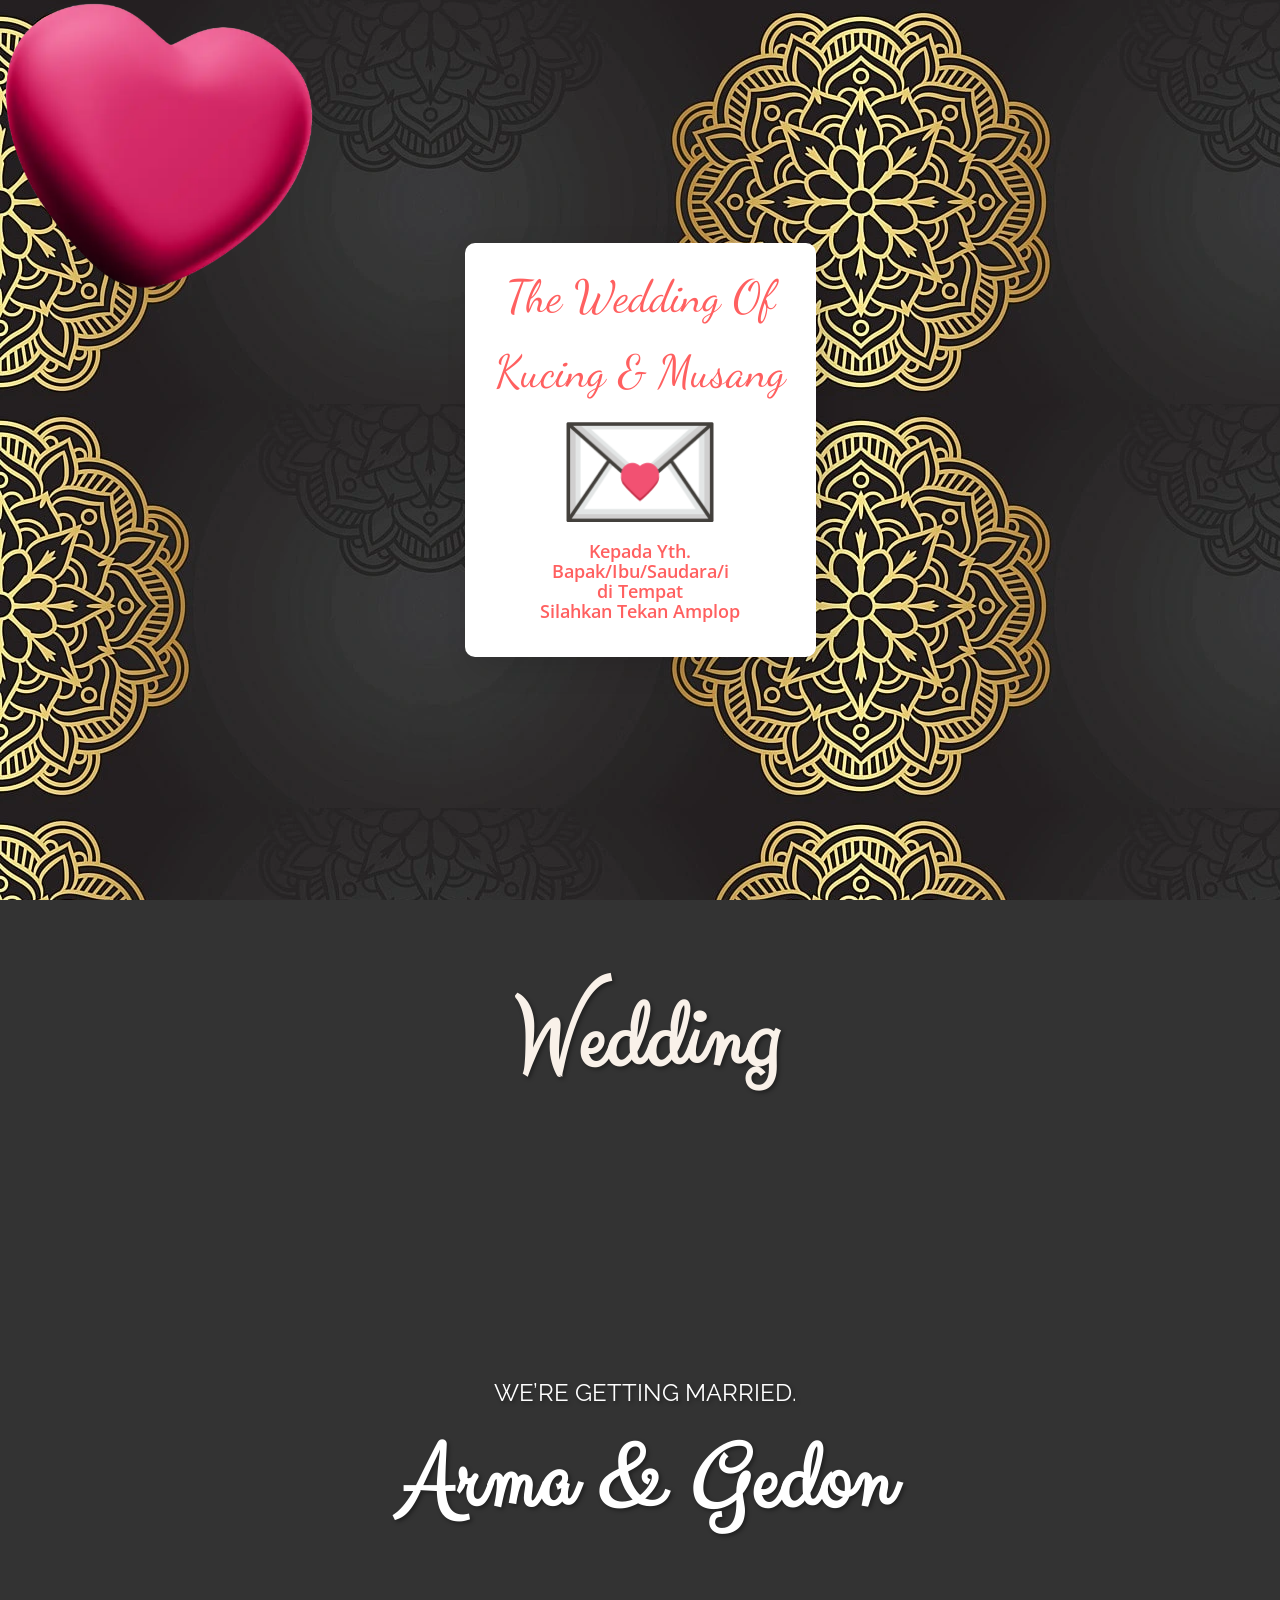
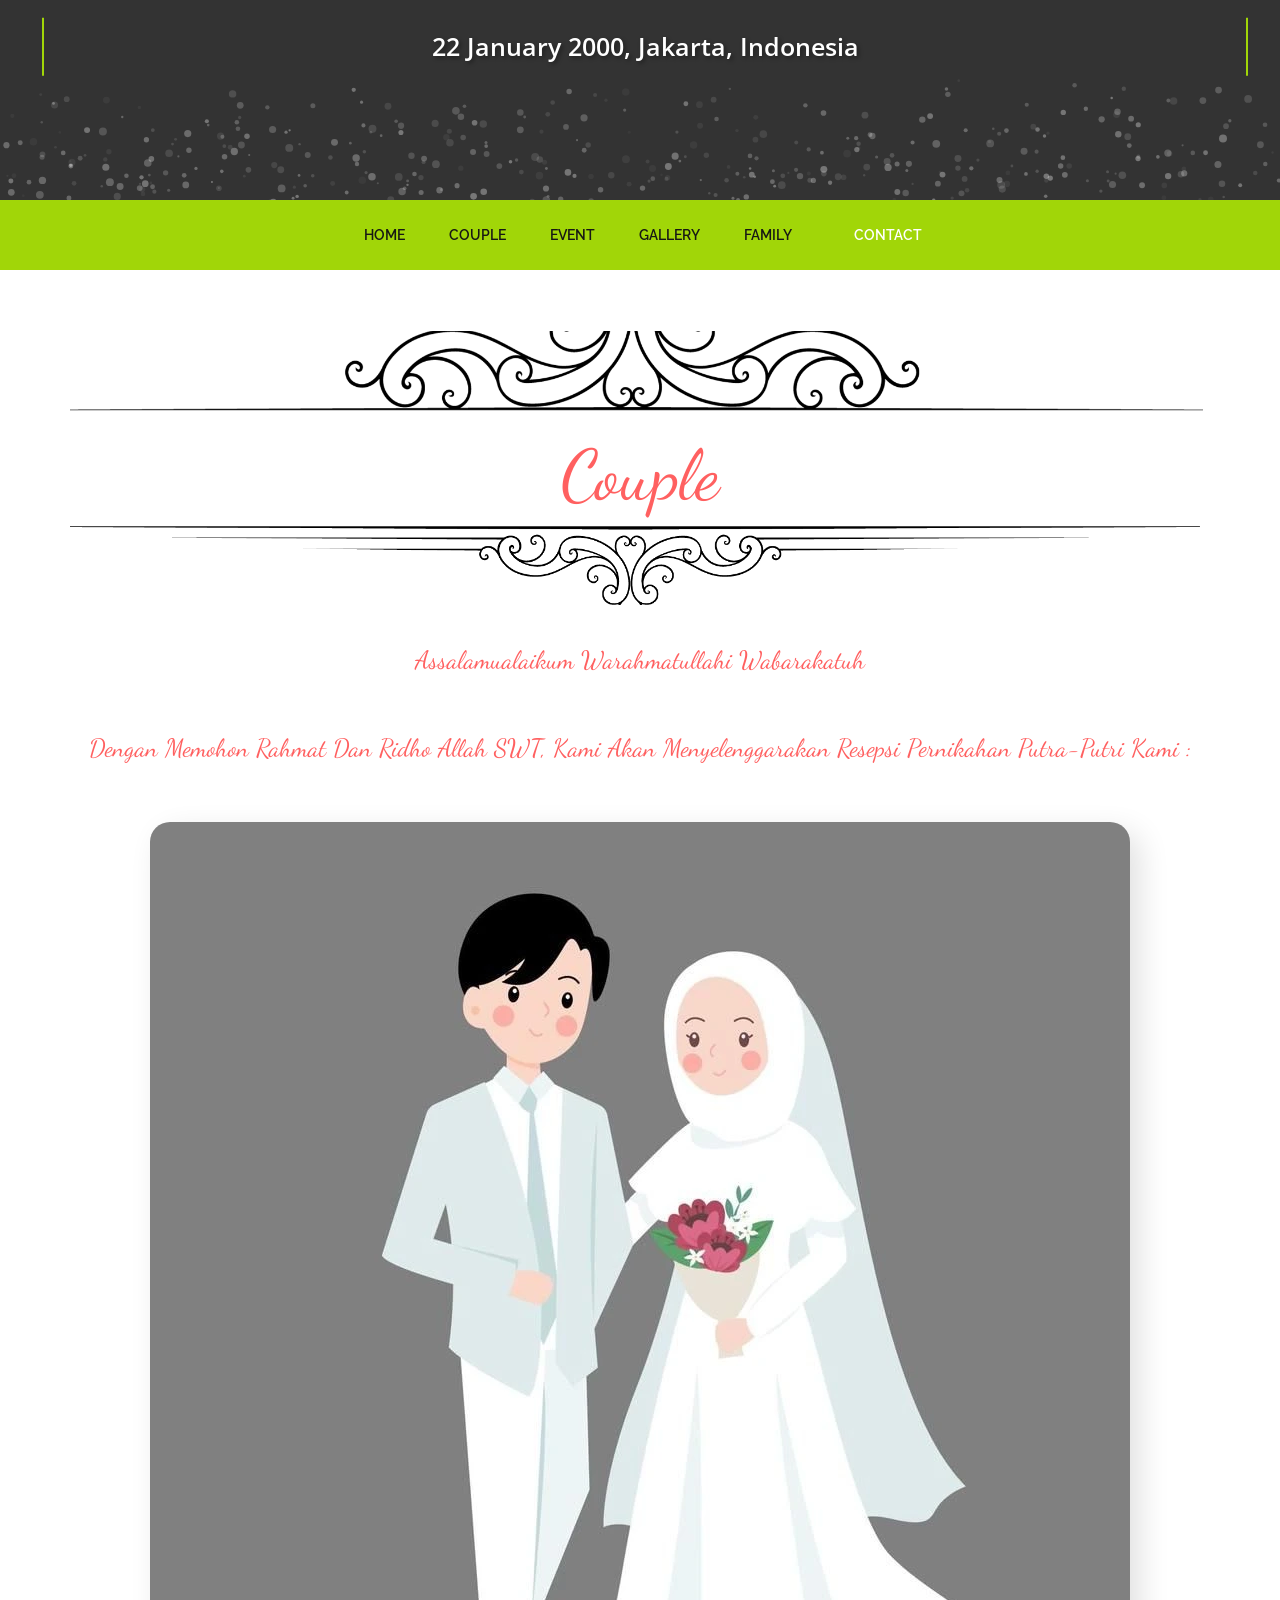
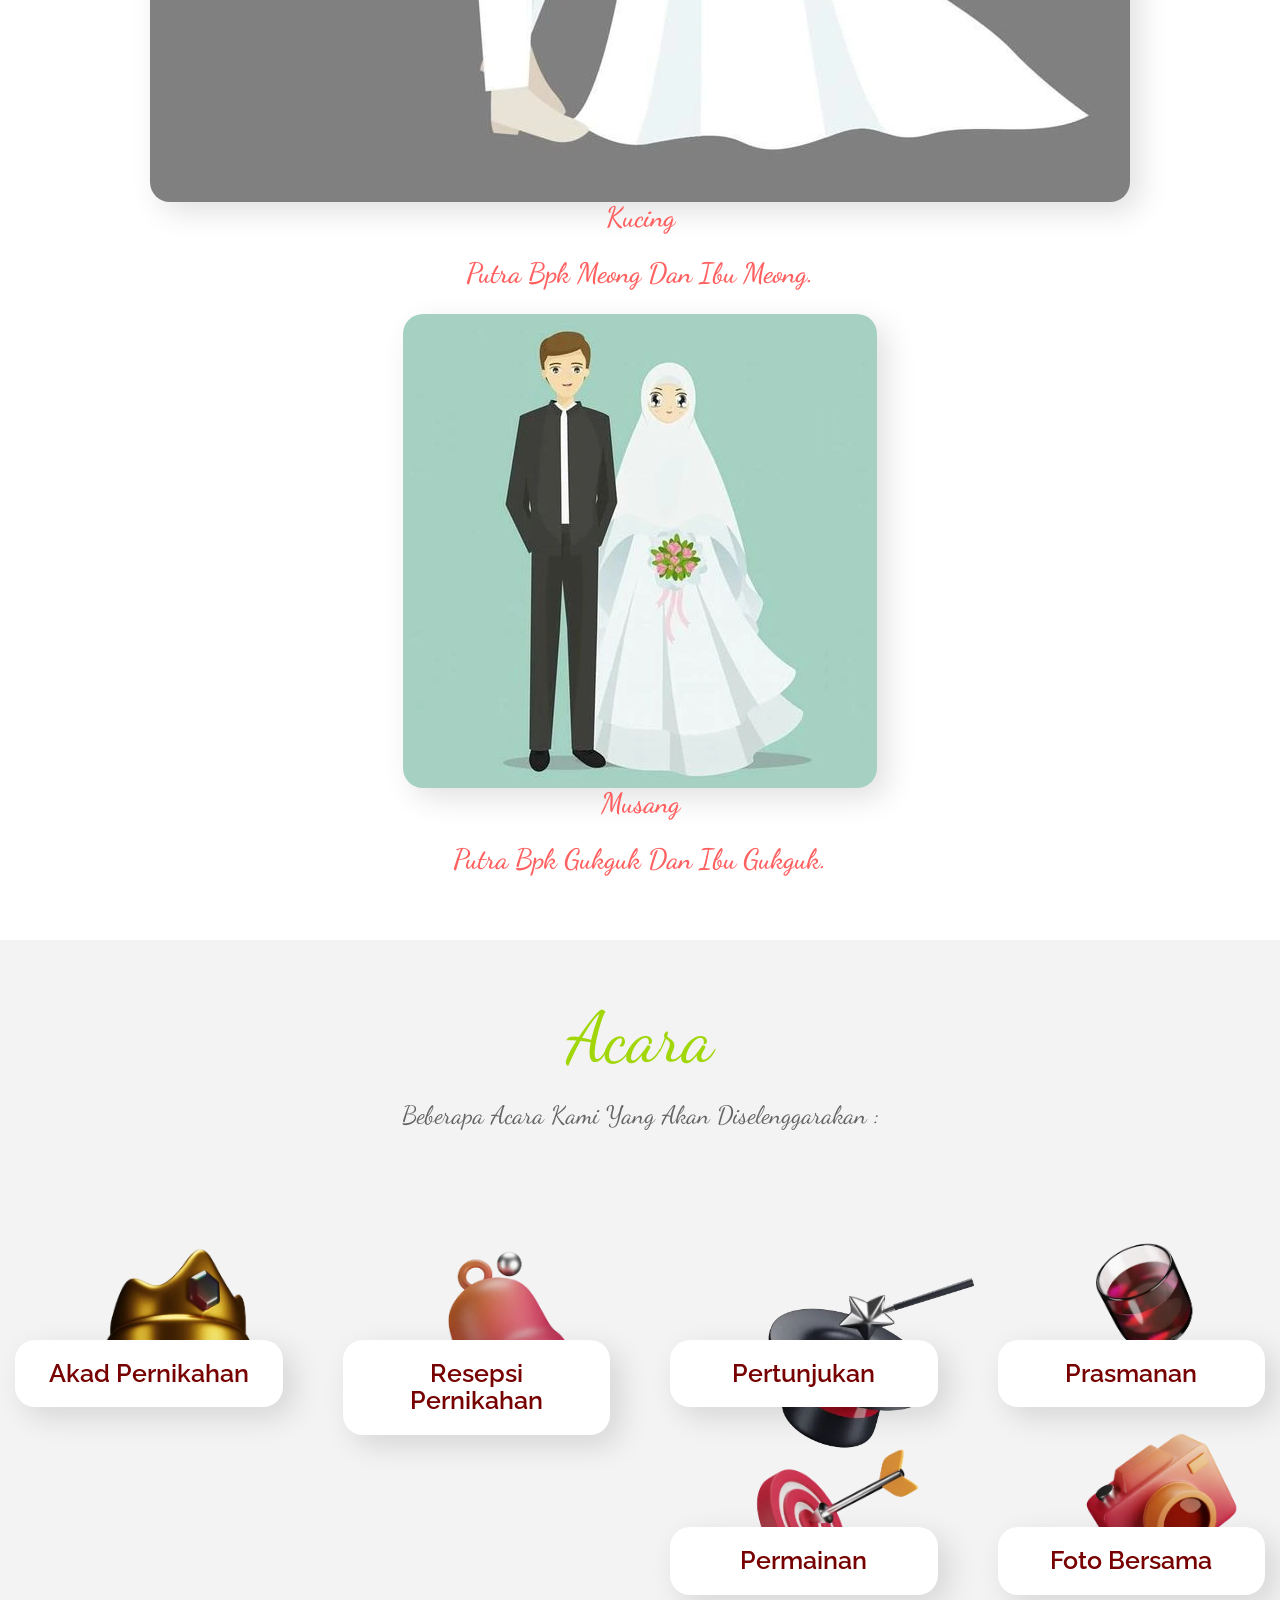
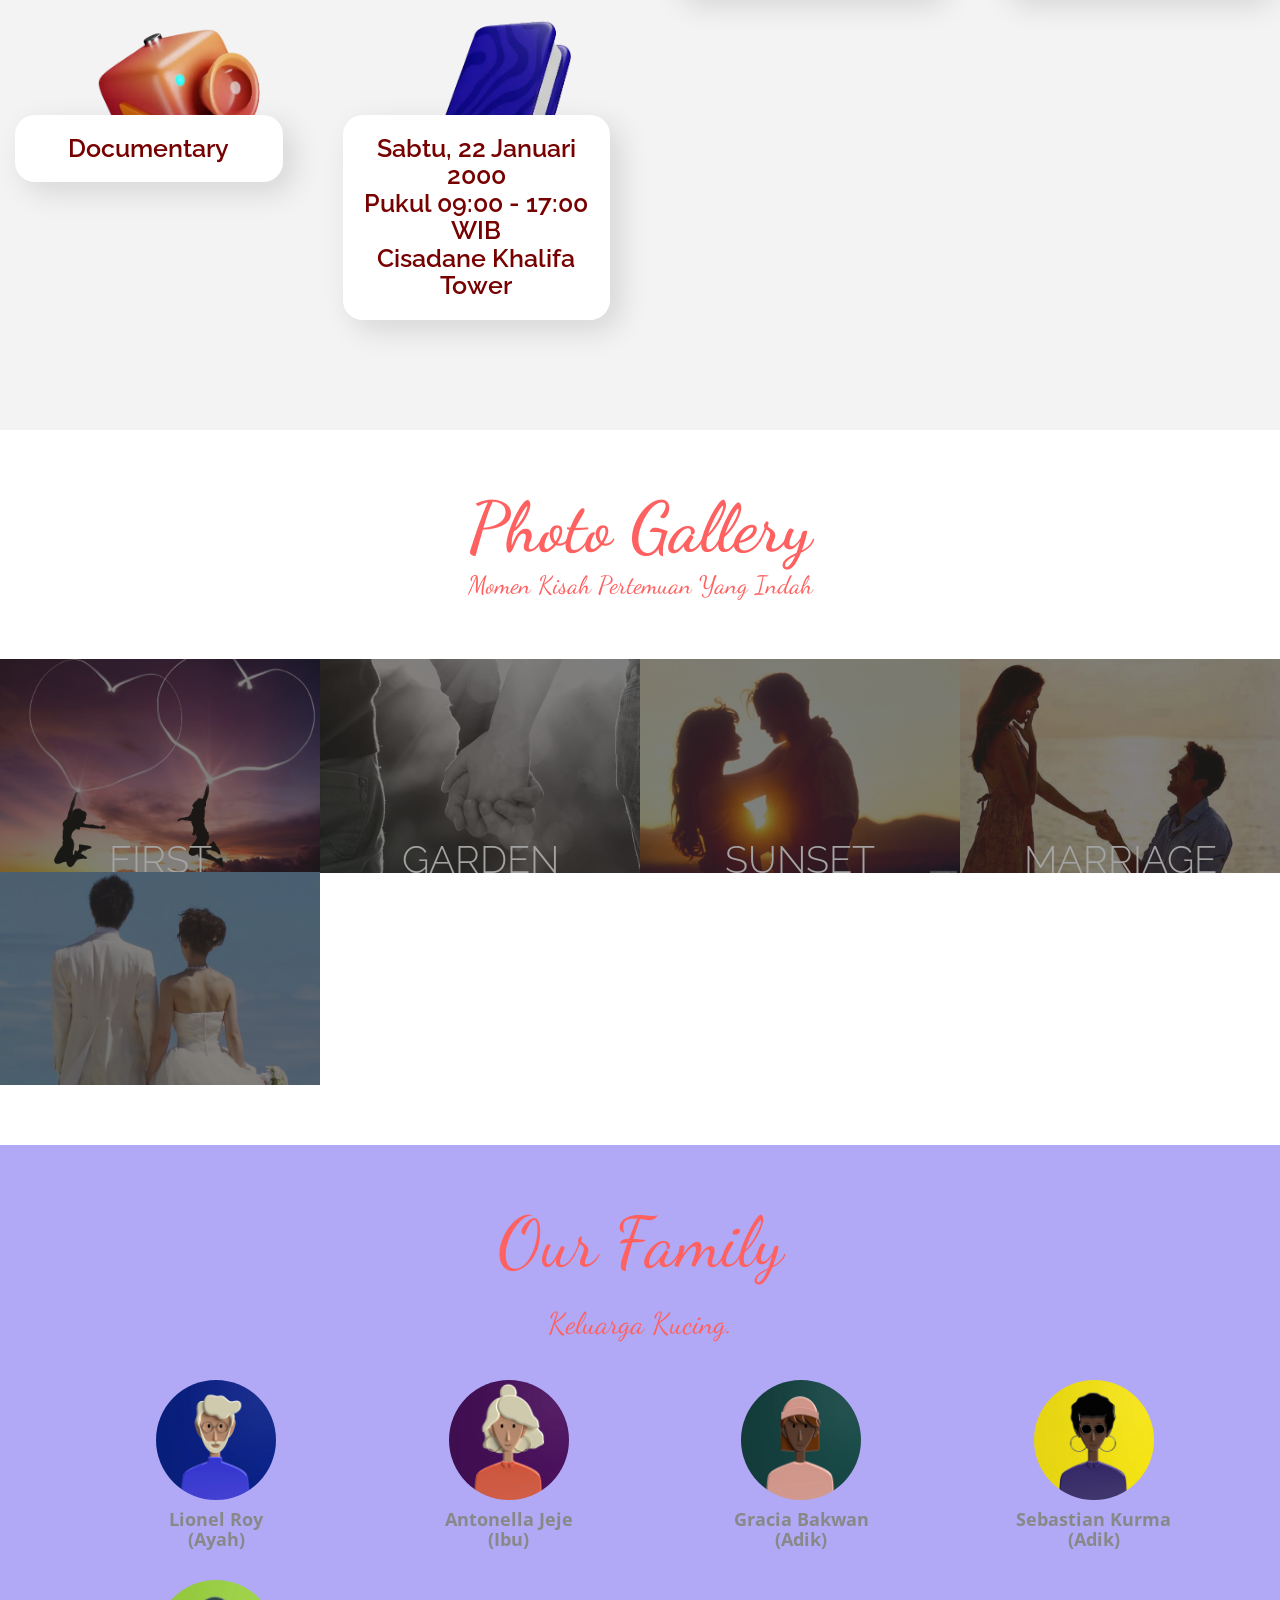
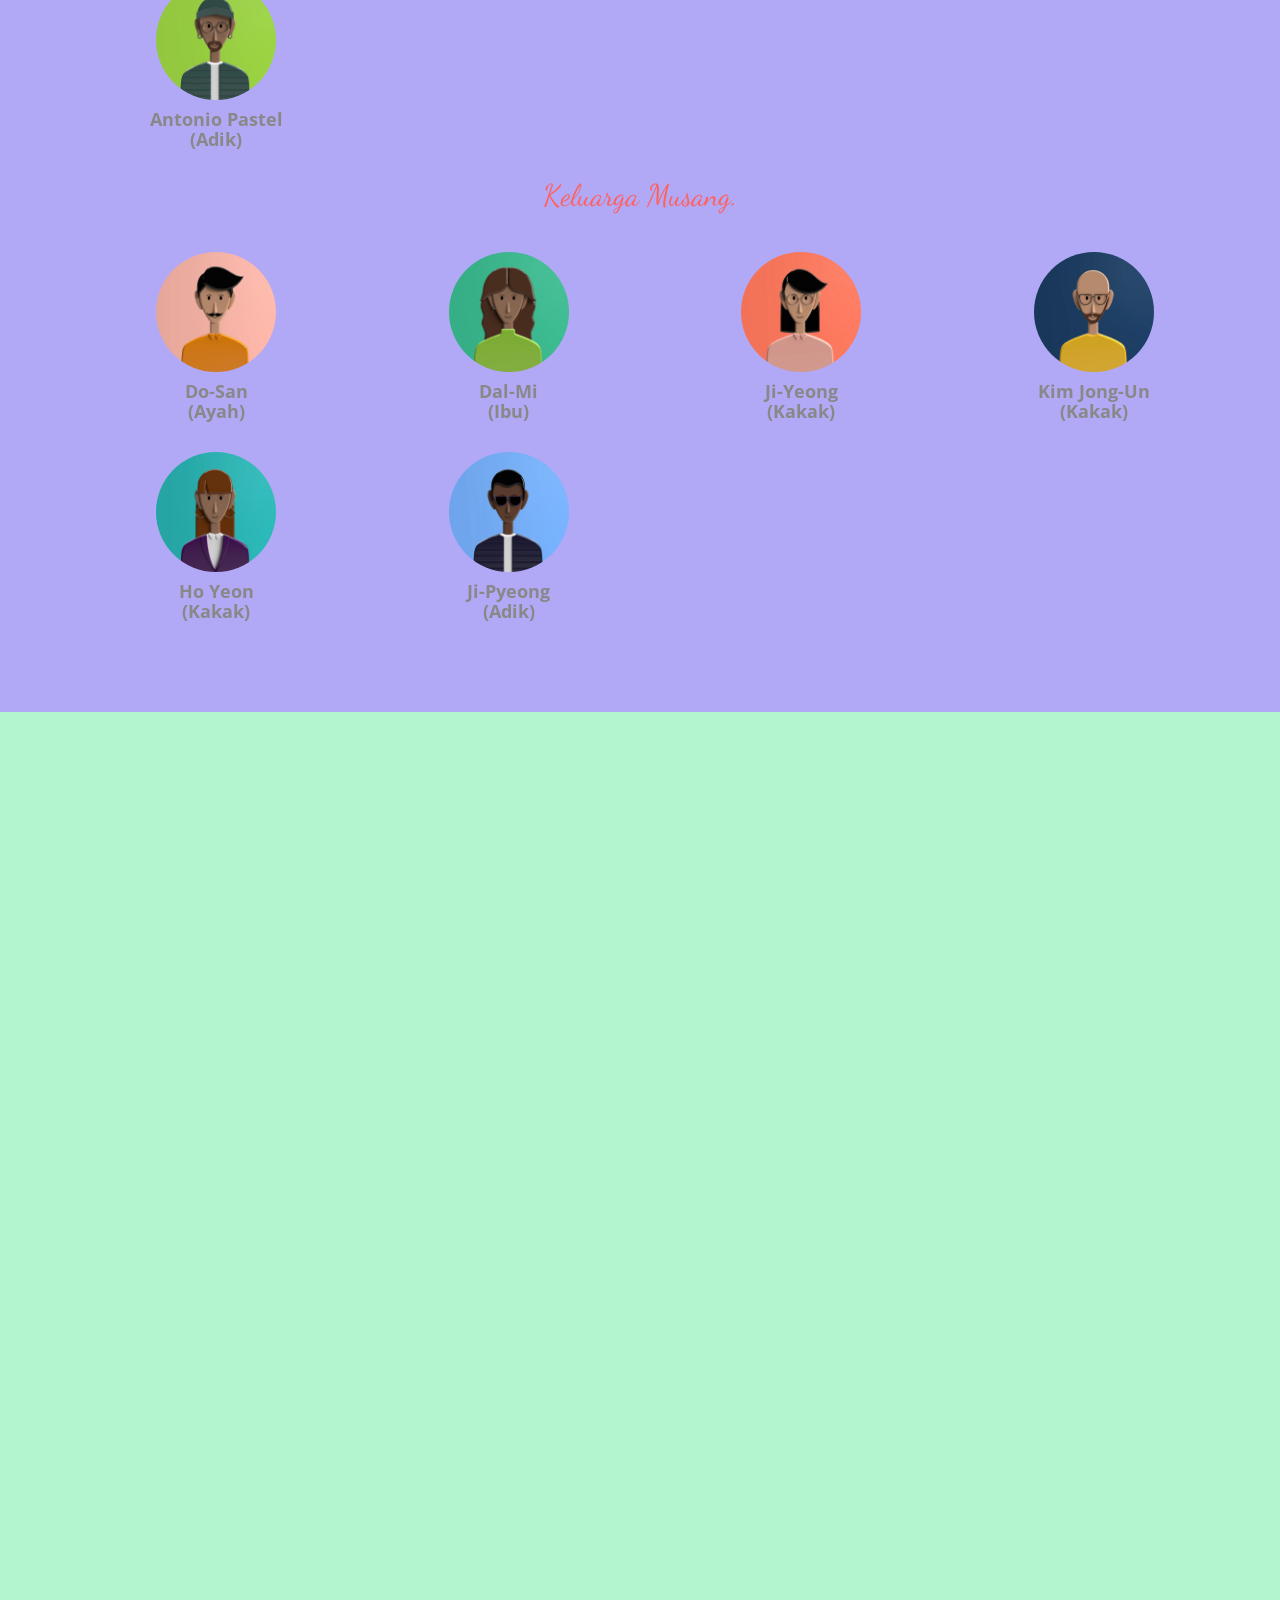
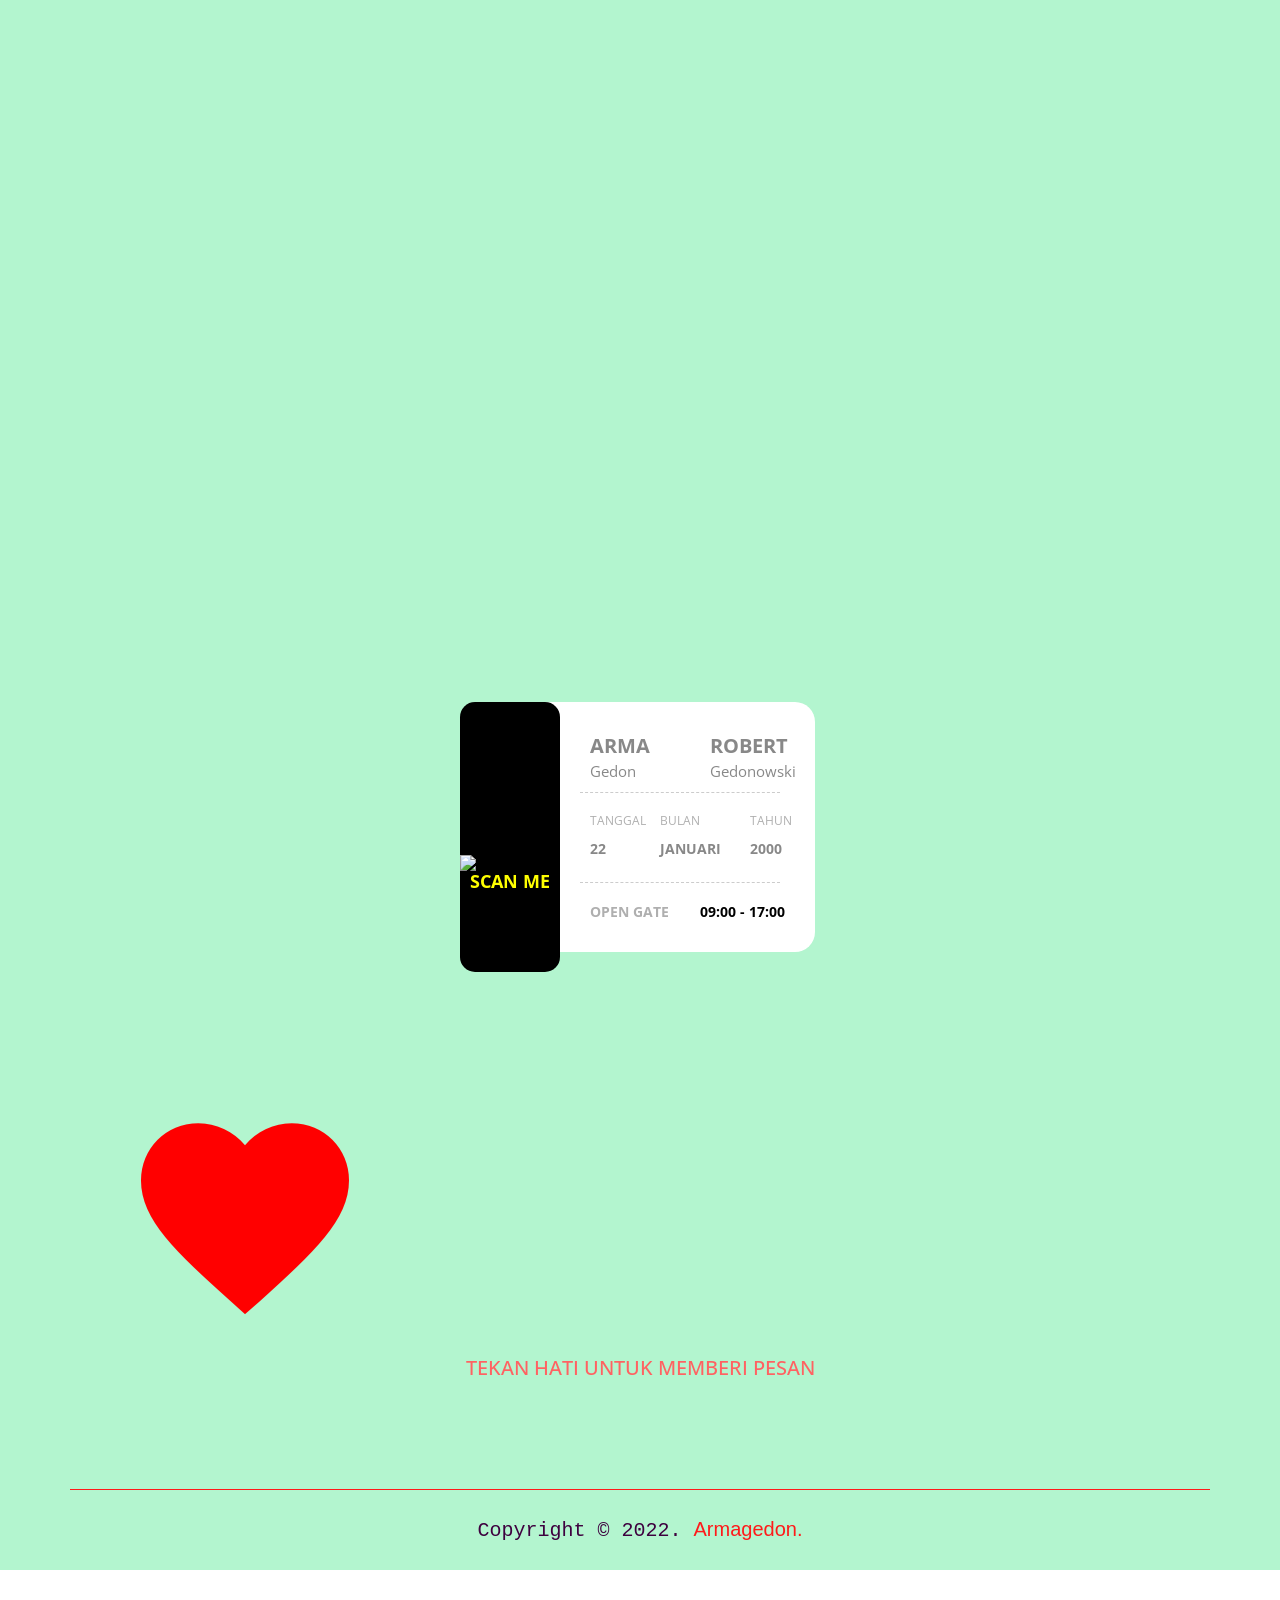
==== index.html @ d47185ba "A" ====
<!doctype html>
<html>
  <head>
    <meta charset="UTF-8" />
    <meta http-equiv="X-UA-Compatible" content="IE=edge" />
    <meta name="viewport" content="width=device-width, initial-scale=1.0" />
    <link rel="stylesheet" type="text/css" href="css/component.css" />
    <link rel="icon" href="img/icon/love.webp">
    <link rel="stylesheet" href="fontawesome/css/all.min.css"/>
    <link href="css/bootstrap.min.css" rel="stylesheet" type="text/css">
    <link rel="stylesheet" href="js/fancybox/jquery.fancybox.css" type="text/css" media="screen" />
    <link rel="preconnect" href="https://fonts.googleapis.com" />
    <link rel="preconnect" href="https://fonts.gstatic.com" crossorigin />
    <link href="https://fonts.googleapis.com/css2?family=Ubuntu:wght@400;500;700&display=swap" rel="stylesheet" />
    <link href="https://fonts.googleapis.com/css?family=Cinzel|Dancing+Script|Dosis|Kaushan+Script|Open+Sans:400,700" rel="stylesheet">
    <link href="https://fonts.googleapis.com/css?family=Great+Vibes" rel="stylesheet">
    <link href='http://fonts.googleapis.com/css?family=Raleway:200,400,800|Clicker+Script' rel='stylesheet' type='text/css'>
    <link href="https://unpkg.com/aos@2.3.1/dist/aos.css" rel="stylesheet" />
    <link href="https://fonts.googleapis.com/icon?family=Material+Icons+Sharp" rel="stylesheet" />
    <link href="css/style.css" rel="stylesheet" type="text/css"> 
    <link href="css/font-awesome.css" rel="stylesheet" type="text/css"> 
    <link href="css/animate.css" rel="stylesheet" type="text/css">
    <title>Kucing & Musang</title>

<!--[if lt IE 9]>
    <script src="js/respond-1.1.0.min.js"></script>
    <script src="js/html5shiv.js"></script>
    <script src="js/html5element.js"></script>
<![endif]-->
  </head>
<body>
  <audio class="audio" src="img/keepyousafe.mp3" autoplay type="audio" loop=""></audio>
    <div class="open">
      <div class="card">
        <h2>The Wedding Of</h2>
        <h2>Kucing & Musang</h2>
          <img onclick="mulai()" src="img/mail.png" alt="" srcset="" />
        <h3>Kepada Yth.<br>
        Bapak/Ibu/Saudara/i<br>
        di Tempat<br>
        Silahkan Tekan Amplop</h3>
      </div>
    </div>
    <img src="img/icon/love.webp" style="position: absolute; width:25%;"/>
    <div class="atas" id="atas">
      <img onclick="mulai()" src="img/slide3.jfif" alt="" />
      <h2>Wedding<br>Happy Couple</h2>
      <h6>Kucing & Musang<br><br>22 January 2000</h6>
      <h3>Di Scroll Kebawah Yuk!</h3>
    </div>

  <div id="intros" class="demo-2">
	  <div class="content">
		  <div id="large-header" class="large-header">
			<canvas id="demo-canvas"></canvas>
			  <div class="main-title">
			  <h1>Wedding</span></h1>
			    <div class="top_left_cont zoomIn wow animated"> 
          <h2>We’re Getting Married.<br> <strong>Arma & Gedon</strong></h2>
          <h3>22 January 2000, Jakarta, Indonesia</h3>
	        </div>
	      </div>
		  </div>  
	  </div>	
  </div>

<!-- Navbar -->
<header id="header_wrapper">
  <div class="container">
    <div class="header_box">
      <nav class="navbar navbar-inverse" role="navigation">
        <div class="navbar-header">
          <button type="button" id="nav-toggle" class="navbar-toggle" data-toggle="collapse" data-target="#main-nav"> <span class="sr-only">Toggle navigation</span><span class="icon-bar"></span><span class="icon-bar"></span><span class="icon-bar"></span></button>
        </div>
        <div id="main-nav" class="collapse navbar-collapse navStyle">
          <ul class="nav navbar-nav" id="mainNav">
            <li class="active"><a href="#intros" class="scroll-link">Home</a></li>
            <li><a href="#aboutUs" class="scroll-link">Couple</a></li>
            <li><a href="#service" class="scroll-link">Event</a></li>
            <li><a href="#Portfolio" class="scroll-link">Gallery</a></li> 
            <li><a href="#team" class="scroll-link">Family</a></li>
            <li><a href="#contact" class="scroll-link">Contact</a></li>
          </ul>
        </div>
      </nav>
    </div>
  </div>
</header>
<!-- Navbar --> 

<!-- Couple --> 
<section id="aboutUs">
  <div class="inner_wrapper about-us aboutUs-container fadeInLeft animated wow">
    <div class="container">
      <h2>Couple</h2>
      <h6>assalamualaikum warahmatullahi wabarakatuh</h6>
      <h6>Dengan Memohon Rahmat Dan Ridho Allah SWT, Kami Akan Menyelenggarakan Resepsi Pernikahan Putra-Putri Kami :</h6>
        <div class="gambarikon wow zoomIn" id="gambarikon">
          <img src="img/slide.webp" alt="" />
          <h3>Kucing</h3><br>
          <h3>Putra Bpk Meong dan Ibu Meong.</h3><br>
        </div>
        <div class="gambarikon wow zoomIn" id="gambarikon">
          <img src="img/slide2.webp" alt="" />
          <h3>Musang</h3><br>
          <h3>Putra Bpk Gukguk dan Ibu Gukguk.</h3>
        </div>  
    </div>
  </div>
</section>
<!-- Couple --> 

<!--Acara-->
<section id="service">
  <div class="service-container">
    <h2>Acara</h2>
      <h6>Beberapa Acara Kami Yang Akan Diselenggarakan :</h6>
    <div class="service_wrapper">
      <div class="row">
        <div class="col-md-3">
          <div class="service_icon delay-03s animated wow  zoomIn"><img src="img/icon/akad.webp"/></div>
            <div class="service_block">
              <h4 class="animated fadeInDown wow">Akad Pernikahan</h4>
          </div>
        </div>
        <div class="col-md-3">
          <div class="service_icon delay-03s animated wow  zoomIn"><img src="img/icon/resepsi.webp"/></div>
            <div class="service_block">
              <h4 class="animated fadeInDown wow">Resepsi Pernikahan</h4>
          </div>
        </div>
        <div class="col-md-3">
          <div class="service_icon delay-03s animated wow  zoomIn"><img src="img/icon/magic.webp"/></div>
            <div class="service_block">
              <h4 class="animated fadeInDown wow">Pertunjukan</h4>
          </div>
        </div>
        <div class="col-md-3">
          <div class="service_icon delay-03s animated wow  zoomIn"><img src="img/icon/dinner.webp"/></div>
            <div class="service_block">
              <h4 class="animated fadeInDown wow">Prasmanan</h4>
          </div>
        </div>
        <div class="col-md-3">
          <div class="service_icon delay-03s animated wow  zoomIn"><img src="img/icon/games.webp"/></div>
            <div class="service_block">
              <h4 class="animated fadeInDown wow">Permainan</h4>
          </div>
        </div>
        <div class="col-md-3">
          <div class="service_icon delay-03s animated wow  zoomIn"><img src="img/icon/photo.webp"/></div>
            <div class="service_block">
              <h4 class="animated fadeInDown wow">Foto Bersama</h4>
          </div>
        </div>
        <div class="col-md-3">
          <div class="service_icon delay-03s animated wow  zoomIn"><img src="img/icon/video.webp"/></div>
            <div class="service_block">
              <h4 class="animated fadeInDown wow">Documentary</h4>
          </div>
        </div>
        <div class="col-md-3">
          <div class="service_icon delay-03s animated wow  zoomIn"><img src="img/icon/note.webp"/></div>
            <div class="service_block">
              <h4 class="animated fadeInDown wow">Sabtu, 22 Januari 2000<br>Pukul 09:00 - 17:00 WIB<br>Cisadane Khalifa Tower</h4>
          </div>
        </div>
      </div> 
    </div>
  </div>
</section>
<!--Acara-->
    
    <!-- Gallery -->
    <section id="Portfolio" class="content"> 
      <div class="container portfolio_title"> 
        <div class="section-title">
          <h3>Photo Gallery</h3>
            <h6>Momen Kisah Pertemuan Yang Indah</h6>
        </div>
      </div>

      <div class="portfolio-top"></div>
      <div class="portfolio"> 
        <div class="isotope fadeInLeft animated wow grid" style="position: relative; overflow: hidden; height: 480px;" id="portfolio_wrapper">  
          
          <figure style="position: absolute; left: 0px; top: 0px; transform: translate3d(0px, 0px, 0px) scale3d(1, 1, 1); width: 337px; opacity: 1;" class="portfolio-item one-four appleIOS isotope-item effect-oscar">
            <div class="portfolio_img"> 
              <img src="img/portfolio_pic1.webp">
            </div> 
            <figcaption>		
              <div><a href="img/portfolio_pic1.webp" class="fancybox"> 
                <h2>First <span>Dating</span></h2></a>
              </div>
            </figcaption>
          </figure>

          <figure style="position: absolute; left: 0px; top: 0px; transform: translate3d(337px, 0px, 0px) scale3d(1, 1, 1); width: 337px; opacity: 1;" class="portfolio-item one-four  design isotope-item effect-oscar">
            <div class="portfolio_img">
              <img src="img/portfolio_pic2.webp">
            </div>
            <figcaption>		
              <div><a href="img/portfolio_pic2.webp" class="fancybox"> 
                <h2>Garden <span>Dating</span></h2></a>
              </div>
            </figcaption>
          </figure>

          <figure style="position: absolute; left: 0px; top: 0px; transform: translate3d(0px, 240px, 0px) scale3d(1, 1, 1); width: 337px; opacity: 1;" class="portfolio-item one-four  design isotope-item effect-oscar">
            <div class="portfolio_img">
              <img src="img/portfolio_pic5.webp">
            </div>
            <figcaption>		
              <div><a href="img/portfolio_pic5.webp" class="fancybox"> 
                <h2>Sunset <span>Dating</span></h2></a>
              </div>
            </figcaption>
          </figure>
          
          <figure style="position: absolute; left: 0px; top: 0px; transform: translate3d(337px, 240px, 0px) scale3d(1, 1, 1); width: 337px; opacity: 1;" class="portfolio-item one-four  web isotope-item effect-oscar">
            <div class="portfolio_img">
              <img src="img/portfolio_pic6.webp">
            </div>
            <figcaption>		
              <div><a href="img/portfolio_pic6.webp" class="fancybox"> 
                <h2>Marriage  <span>Proposal</span></h2></a>
              </div>
            </figcaption>
          </figure>
          
          <figure style="position: absolute; left: 0px; top: 0px; transform: translate3d(674px, 240px, 0px) scale3d(1, 1, 1); width: 337px; opacity: 1;" class="portfolio-item one-four  design web isotope-item effect-oscar">
            <div class="portfolio_img">
              <img src="img/portfolio_pic7.webp">
            </div>       
            <figcaption>		
              <div><a href="img/portfolio_pic7.webp" class="fancybox"> 
                <h2>Pre-Wedding <span>Photo</span></h2></a>
              </div>
            </figcaption>
          </figure>
          
        </div>
      </div>
    </section>
    <!-- Gallery -->

    
    <!-- Keluarga -->
    <section class="page_section team" id="team">
      <div class="container wow fadeInLeft">
        <h2>Our Family</h2>

        <h6>Keluarga Kucing.</h6>
          <div id="team" name="team">
            <div class="container wow fadeInLeft">
              <div class="row centered wow fadeInLeft">
                <div class="col-md-3 centered"> <img class="img img-circle" src="img/icon/ayah1.webp" height="120px" width="120px" alt="">
                    <h4><b>Lionel Roy<br>(Ayah)</b></h4><br/>
                </div>
                <div class="col-md-3 centered wow fadeInLeft"> <img class="img img-circle" src="img/icon/ibu1.webp" height="120px" width="120px" alt="">
                    <h4><b>Antonella Jeje<br>(Ibu)</b></h4><br/>
                </div>
                <div class="col-md-3 centered wow fadeInLeft"> <img class="img img-circle" src="img/icon/ade1.webp" height="120px" width="120px" alt="">
                    <h4><b>Gracia Bakwan<br>(Adik)</b></h4><br/>
                </div>
                <div class="col-md-3 centered wow fadeInLeft"> <img class="img img-circle" src="img/icon/ade2.webp" height="120px" width="120px" alt="">
                    <h4><b>Sebastian Kurma<br>(Adik)</b></h4><br/>
                </div>
                <div class="col-md-3 centered wow fadeInLeft"> <img class="img img-circle" src="img/icon/ade3.webp" height="120px" width="120px" alt="">
                  <h4><b>Antonio Pastel<br>(Adik)</b></h4><br/>
              </div>
              </div>
            </div>
          </div>

        <h6>Keluarga Musang.</h6>
          <div id="team" name="team">
            <div class="container wow fadeInLeft">
              <div class="row centered wow fadeInLeft">
                <div class="col-md-3 centered wow fadeInLeft"> <img class="img img-circle" src="img/icon/ayah2.webp" height="120px" width="120px" alt="">
                    <h4><b>Do-San<br>(Ayah)</b></h4><br/>
                </div>
                <div class="col-md-3 centered wow fadeInLeft"> <img class="img img-circle" src="img/icon/ibu2.webp" height="120px" width="120px" alt="">
                    <h4><b>Dal-Mi<br>(Ibu)</b></h4><br/>
                </div>
                <div class="col-md-3 centered wow fadeInLeft"> <img class="img img-circle" src="img/icon/kakak1.webp" height="120px" width="120px" alt="">
                    <h4><b>Ji-Yeong<br>(Kakak)</b></h4><br/>
                </div>
                <div class="col-md-3 centered wow fadeInLeft"> <img class="img img-circle" src="img/icon/kakak2.webp" height="120px" width="120px" alt="">
                    <h4><b>Kim Jong-Un <br>(Kakak)</b></h4><br/>
                </div>
                <div class="col-md-3 centered wow fadeInLeft"> <img class="img img-circle" src="img/icon/kakak3.webp" height="120px" width="120px" alt="">
                  <h4><b>Ho Yeon<br>(Kakak)</b></h4><br/>
              </div>
              <div class="col-md-3 centered wow fadeInLeft"> <img class="img img-circle" src="img/icon/adek1.webp" height="120px" width="120px" alt="">
                <h4><b>Ji-Pyeong<br>(Adik)</b></h4><br/>
            </div>
              </div>
            </div>
          </div>

        </div>
    </section>
    <!-- Keluarga -->

        <!-- Ucapan -->
        <footer class="footer_wrapper" id="contact">
          <div class="container">
            <section class="page_section contact" id="contact">
              <div class="contact_section wow fadeInLeft">
                <h2>Ucapan & Doa</h2>
                <h6>Berikan kami ucapan & doa</h6>
              </div>
              <div class="row">
                <div class="sosmed wow fadeInLeft">	    
                  <ul class="social_links">
                    <li class="animated bounceIn wow delay-02s"><a href="https://www.instagram.com/armatriwah/"><img src="img/sosmed/facebook.webp"></a></li>
                    <li class="animated bounceIn wow delay-03s"><a href="https://www.instagram.com/armatriwah/"><img src="img/sosmed/instagram.webp"></a></li>
                    <li class="animated bounceIn wow delay-05s"><a href="https://www.instagram.com/armatriwah/"><img src="img/sosmed/snapchat.webp"></a></li> 
                    <li class="animated bounceIn wow delay-06s"><a href="https://www.instagram.com/armatriwah/"><img src="img/sosmed/tiktok.webp"></a></li> 
                    <li class="animated bounceIn wow delay-07s"><a href="https://www.instagram.com/armatriwah/"><img src="img/sosmed/twitter.webp"></a></li> 
                    <li class="animated bounceIn wow delay-08s"><a href="https://www.instagram.com/armatriwah/"><img src="img/sosmed/whatsapp.webp"></a></li> 
                  </ul>
                </div>
              </div>
            </section>
          </div>
        <!-- Ucapan -->
    
        <div class="bank_section" id="gift">
          <input class="checkbox" type="checkbox" name="general" id="general">
    
              <input class="checkbox-budget" type="radio" name="budget" id="budget-1" checked>
              <label class="animated bounceIn wow delay-02s for-checkbox-budget" for="budget-1">
                <img src="img/bank/bca.webp"><span data-hover="12345xxxxx">.</span>
              </label>
    
              <input class="checkbox-budget" type="radio" name="budget" id="budget-2">
              <label class="animated bounceIn wow delay-03s for-checkbox-budget" for="budget-2">
                <img src="img/bank/bni.webp"><span data-hover="12345xxxxx">.</span>
              </label>
    
              <input class="checkbox-budget" type="radio" name="budget" id="budget-3">
              <label class="animated bounceIn wow delay-04s for-checkbox-budget" for="budget-3">
                <img src="img/bank/bri.webp"><span data-hover="12345xxxxx">.</span>
              </label>
    
              <input class="checkbox-budget" type="radio" name="budget" id="budget-4">
              <label class="animated bounceIn wow delay-05s for-checkbox-budget" for="budget-4">	
                <img src="img/bank/dana.webp"><span data-hover="12345xxxxx">.</span>
              </label>
    
              <input class="checkbox-budget" type="radio" name="budget" id="budget-5">
              <label class="animated bounceIn wow delay-06s for-checkbox-budget" for="budget-5">							
                <img src="img/bank/gopay.webp"><span data-hover="12345xxxxx">.</span> 
              </label>
              
              <input class="checkbox-budget" type="radio" name="budget" id="budget-6">
              <label class="animated bounceIn wow delay-07s for-checkbox-budget" for="budget-6">							
                <img src="img/bank/linkaja.webp"><span data-hover="12345xxxxx">.</span>
              </label>
    
              <input class="checkbox-budget" type="radio" name="budget" id="budget-7">
              <label class="animated bounceIn wow delay-08s for-checkbox-budget" for="budget-7">							
                <img src="img/bank/mandiri.webp"><span data-hover="12345xxxxx">.</span>
              </label>
    
              <input class="checkbox-budget" type="radio" name="budget" id="budget-8">
              <label class="animated bounceIn wow delay-09s for-checkbox-budget" for="budget-8">							
                <img src="img/bank/ovo.webp"><span data-hover="12345xxxxx">.</span>
              </label>
    
            </div>
        </div>
          
        <div class="animated bounceIn wow delay-02s container" id="lokasi">
        <iframe src="https://www.google.com/maps/embed?pb=!1m18!1m12!1m3!1d3965.4467887770725!2d106.76256798067928!3d-6.336125937158359!2m3!1f0!2f0!3f0!3m2!1i1024!2i768!4f13.1!3m3!1m2!1s0x2e69efa999f334e7%3A0xd0ce5831591c54dd!2sBandar%20Udara%20Pondok%20Cabe!5e0!3m2!1sid!2sid!4v1658433720775!5m2!1sid!2sid" 
        width="300" height="250" left="-50px" style="border:0;" allowfullscreen="" loading="lazy" referrerpolicy="no-referrer-when-downgrade"></iframe>
    </div>
      
    <div class="animated bounceIn wow delay-02s container" id="qr">
      <div id="barCode">
        <h6>SCAN ME</h6>
        <img src="http://www.hascode.com/wp-content/uploads/2010/05/qr-code-inverted-error.png"/>
      </div>
      <div id="content">
        <div class="location" id="from">
          <div class="code">ARMA</div>
          <div class="city">Gedon</div>
        </div>
    
        <div class="location" id="to">
          <div class="code">ROBERT</div>
          <div class="city">Gedonowski</div>
        </div>
    
        <hr class="lineOne"/>
        <div id="info">
          <div class="col1">
            <div class="greyTxt">TANGGAL</div>
            <div class="specifics">22</div>
          </div>
          <div class="col2">
            <div class="greyTxt">BULAN</div>
            <div class="specifics">JANUARI</div>
          </div>
          <div class="col3">
            <div class="greyTxt">TAHUN</div>
            <div class="specifics">2000</div>
          </div>
        </div>
        <hr class="lineTwo"/>
        <div id="boarding">
          <div class="title">OPEN GATE</div>
          <div class="boardInfo">09:00 - 17:00</div>
        </div>
      </div>
    </div>
    
    <div class="container">
      <section class="page_section contact" id="contact">
        <i onclick="tanya()" class="animated bounceIn wow delay-09s material-icons-sharp"> favorite </i></a>
        <h5>Tekan Hati Untuk Memberi Pesan</h5>
      </section>
    </div>
    
    
    
        <!-- Footer -->
          <div class="container">
            <div class="footer_bottom"><span>Copyright © 2022. <a href="https://www.instagram.com/armatriwah/">Armagedon.</a></span> </div>
          </div>
        </footer>
        <!-- Footer -->
        
        
    <div class='menubottom'>
        <nav>
            <ul>
              <li><a href='#' title='Home'><img src="img/icon/love2.webp" width="50px"><span>Home</span></a></li>
              <li><a href='#service' title='Calender'><img src="img/icon/calender.webp" width="50px"><span>Calender</span></a></li>
              <li><a href='#gift' itempro' title='Gift'><img src="img/icon/gift.webp" width="50px"><span>Gift</span></a></li>
              <li><a href='#lokasi' title='Location'><img src="img/icon/location.webp" width="50px"><span>Location</span></a></li>
              <li><a href='#qr' title='QR'><img src="img/icon/qr.webp" width="50px"><span>QR Code</span></a></li>
            </ul>
        </nav>
    </div>
    
        <script src="http://css3-mediaqueries-js.googlecode.com/svn/trunk/css3-mediaqueries.js"></script>
        <script src="https://unpkg.com/aos@2.3.1/dist/aos.js"></script>
        <script src="https://cdn.jsdelivr.net/npm/sweetalert2@11.4.4/dist/sweetalert2.all.min.js"></script>
        <script type="text/javascript" src="js/jquery-1.11.0.min.js"></script>
        <script type="text/javascript" src="js/bootstrap.min.js"></script>
        <script type="text/javascript" src="js/jquery-scrolltofixed.js"></script>
        <script type="text/javascript" src="js/jquery.nav.js"></script> 
        <script type="text/javascript" src="js/jquery.easing.1.3.js"></script>
        <script type="text/javascript" src="js/jquery.isotope.js"></script>
        <script src="js/fancybox/jquery.fancybox.pack.js" type="text/javascript"></script> 
        <script type="text/javascript" src="js/wow.js"></script> 
        <script src="contact/jqBootstrapValidation.js"></script> 
        <script src="js/rAF.js"></script>
        <script src="js/demo-2.js"></script>
        <script src="contact/contact_me.js"></script>
        <script type="text/javascript" src="js/custom.js"></script>
        <script>var musik = "";</script>
        <script> AOS.init({ once: true, });</script>
        <script> var audio = document.querySelector(".audio");
          if(musik) {
            audio.src = musik;
          } 
          function mulai() { 
            audio.play();
            document.querySelector(".open").style = "opacity: 0;";
            document.querySelector(".body").style = "overflow-y: scroll;";
            setTimeout(function () { 
            document.querySelector(".open").style.display = "none";
          }, 1000);
          } 
          function wa(isi) { 
            window.open("https://api.whatsapp.com/send?text= Hallo, Orang gila. Saya mau ngucapin " + isi);
          } 
          async function tanya() {
            var {
            value: kado 
          } = await swal.fire({ title: "Silahkan isi pesan yang ingin dikirim ke mempelai", input: "text", showCancelButton: false, });
          if (kado) { await swal.fire("Kirim ke Whatsapp gue ya, sobat"); wa(kado); 
          } else {
          await swal.fire("Isi dulu dong, kalo ga diisi yaudah refresh ulang hehe"); tanya();
          } }
          </script>
</body>
</html>
---- css/component.css ----
/* Header */
.large-header {
	position: relative;
	width: 100%;
	background: #333;
	overflow: hidden;
	background-size: cover;
	background-position: center center;
	z-index: 1;
}

.demo-1 .large-header {
	background-image: url('../img/demo-1-bg.jpg');
}

.demo-2 .large-header {
	background-image: url('../img/demo-2-bg.jpg');
	background-position: center bottom;
}

.demo-3 .large-header {
	background: #7f8c8d;
}

.demo-4 .large-header {
	background: #f9f1e9;
}

.main-title {
	position: absolute;
	margin: 0;
	padding: 0;
	color: #f9f1e9;
	text-align: center;
	top: 48%;
	left: 50%;
	-webkit-transform: translate3d(-50%,-50%,0);
	transform: translate3d(-50%,-50%,0);
}
.main-title h1{
	font-size:98px;
	font-weight:700;
}
.demo-1 .main-title, 
.demo-3 .main-title {
	text-transform: uppercase;
	font-size: 4.2em;
	letter-spacing: 0.1em;
}

.demo-2 .main-title {
	font-family: 'Clicker Script', cursive;
	font-weight: normal;
	font-size: 8em;
	padding-left: 10px;
	text-shadow: 2px 2px 4px rgba(0,0,0,0.4);
}

.demo-2 .main-title::before {
	content: '';
	width: 20vw;
	height: 20vw;
	min-width: 3.5em;
	min-height: 3.5em;
	background: url(../img/deco.svg) no-repeat center center;
	background-size: cover;
	position: absolute;
	top: 50%;
	left: 50%;
	border-radius: 50%;
	z-index: -1;
	-webkit-transform: translate3d(-50%,-50%,0);
	transform: translate3d(-50%,-50%,0);
}

.demo-3 .main-title {
	padding: 10px 40px;
	border: 10px double #f9f1e9;
	text-transform: uppercase;
	font-family: Londrina Outline, sans-serif;
}

.demo-4 .main-title {
	font-size: 6em;
	font-weight: 300;
	padding: 10px 30px;
	text-transform: uppercase;
	color: #222;
}

.main-title .thin {
	font-weight: 200;
}

@media only screen and (max-width : 768px) {
	.demo-1 .main-title, 
	.demo-3 .main-title,
	.demo-4 .main-title {
		font-size: 3em;
	}

	.demo-2 .main-title {
		font-size: 4em;
		width: 95%;
	}
}
---- css/style.css ----
@charset "utf-8";
@import url(http://fonts.googleapis.com/css?family=Raleway:800,700,400);
@import url(http://fonts.googleapis.com/css?family=Signika:400,600);




.open { 
    background-image: url(../img/bg.webp);
    height: 100vh;
    width: 100vw;
    position: fixed;
    top: 0;
    display: flex;
    flex-direction: column;
    align-items: center;
    align-content: center;
    justify-content: center;
    transition: 0.5s all ease;
} 
.open h2 {
    font-size: 45px;
    font-family: 'Dancing Script', cursive;
    text-transform: capitalize;
    text-align: center;
    color: #ff6060;
}
.open h6 {
    font-size: 25px;
    font-family: 'Dancing Script', cursive;
    text-transform: capitalize;
    text-align: center;
    color: #ff6060;
}
.open .card { background: white;
padding: 30px;
border-radius: 10px; 
box-shadow: 10px 10px 30px rgba(0, 0, 0, 0.123);
text-align: center; 
} 
.open .card h3 { 
margin-top: 20px; 
} 
.open .card img { 
height: 100px; 
} 
.gambarikon { 
 
    display: flex;
    flex-direction: column;
    justify-content: center;
    align-items: center; 
}
.gambarikon img {

    background: white;
    border-radius: 20px;
    box-shadow: 10px 10px 30px rgba(0, 0, 0, 0.123);
    } 



 .atas { 
height: 100vh;
display: flex;
flex-direction: column;
justify-content: center;
align-items: center; 
} .atas img {
height: 200px;
margin-bottom: 50px;
background: white;
border-radius: 20px;
box-shadow: 10px 10px 30px rgba(0, 0, 0, 0.123);
} 
.atas h2 {
    font-size: 45px;
    font-family: 'Dancing Script', cursive;
    text-transform: capitalize;
    text-align: center;
    color: #ff6060;
} 
.atas h6 {
    font-size: 25px;
    font-family: 'Dancing Script', cursive;
    text-transform: capitalize;
    text-align: center;
    color: #ff6060;
}

ul {
    list-style: none;
}

.figure {
    margin: 0px;
}

img {
    max-width: 100%;
}

a, a:hover, a:active {
    outline: 0px !important;
	text-decoration:none;
}
.clear {
    clear: both;
    display: block;
    overflow: hidden;
    visibility: hidden;
    width: 0;
    height: 0;
}
.clearfix:before,
.clearfix:after {
    content: '\0020';
    display: block;
    overflow: hidden;
    visibility: hidden;
    width: 0;
    height: 0;
}

.clearfix:after {
    clear: both;
}
.form-control {
    display: block;
    width: 100%;
    height: 34px;
    padding: 16px 12px;
    font-size: 14px;
    line-height: 1.42857143;
    color: #555;
    background-color: transparent;
}
/* Common style */
.grid figure {
	position: relative;
	float: left;
	overflow: hidden;
	margin: 10px 1%;
	min-width: 320px;
	max-width: 480px;
	max-height: 360px;
	width: 48%;
	background: #3085a3;
	text-align: center;
	cursor: pointer;
}

.grid figure img {
	position: relative;
	display: block;
	min-height: 100%;
	max-width: 100%;
	opacity: 0.8;
}

.grid figure figcaption {
	padding: 2em;
	color: #fff;
	text-transform: uppercase;
	font-size: 1.25em;
	-webkit-backface-visibility: hidden;
	backface-visibility: hidden;
}

.grid figure figcaption::before,
.grid figure figcaption::after {
	pointer-events: none;
}

.grid figure figcaption,
.grid figure figcaption > a {
	position: absolute;
	top: 0;
	left: 0;
	width: 100%;
	height: 100%;
}

/* Anchor will cover the whole item by default */
/* For some effects it will show as a button */
.grid figure figcaption > a {
	z-index: 1000;
	text-indent: 200%;
	white-space: nowrap;
	font-size: 0;
	opacity: 0;
}

.grid figure h2 {
	word-spacing: -0.15em;
	font-weight: 300;
}

.grid figure h2 span {
	font-weight: 800;
}

.grid figure h2,
.grid figure p {
	margin: 0;
}

.grid figure p {
	letter-spacing: 1px;
	font-size: 68.5%;
}

/*---------------*/
/***** Oscar *****/
/*---------------*/

figure.effect-oscar {
	background: -webkit-linear-gradient(45deg, #22682a 0%, #9b4a1b 40%, #3a342a 100%);
	background: linear-gradient(45deg, #22682a 0%,#9b4a1b 40%,#3a342a 100%);
}

figure.effect-oscar img {
	opacity: 0.9;
	-webkit-transition: opacity 0.35s;
	transition: opacity 0.35s;
}

figure.effect-oscar figcaption {
	padding: 3em;
	background-color: rgba(37, 37, 37, 0.55);
	-webkit-transition: background-color 0.35s;
	transition: background-color 0.35s;
}

figure.effect-oscar figcaption::before {
	position: absolute;
	top: 30px;
	right: 30px;
	bottom: 30px;
	left: 30px;
	border: 1px solid #fff;
	content: '';
}

figure.effect-oscar h2 {
	margin: 20% 0 10px 0;
	-webkit-transition: -webkit-transform 0.35s;
	transition: transform 0.35s;
	-webkit-transform: translate3d(0,100%,0);
	transform: translate3d(0,100%,0);
	color:#A3A3A3;
}

figure.effect-oscar figcaption::before,
figure.effect-oscar p {
	opacity: 0;
	-webkit-transition: opacity 0.35s, -webkit-transform 0.35s;
	transition: opacity 0.35s, transform 0.35s;
	-webkit-transform: scale(0);
	transform: scale(0);
}

figure.effect-oscar:hover h2 {
	-webkit-transform: translate3d(0,0,0);
	transform: translate3d(0,0,0);
	color: #FFFFFF;
}

figure.effect-oscar:hover figcaption::before,
figure.effect-oscar:hover p {
	opacity: 1;
	-webkit-transform: scale(1);
	transform: scale(1);
	color:#fff;+++++++
}

figure.effect-oscar:hover figcaption {
	background-color: rgba(58,52,42,0);
}

figure.effect-oscar:hover img {
	opacity: 0.4;
}

/* Styles
---------------------------------*/
body {
    background: #fff;
    font-family: 'Open Sans', sans-serif;
    font-size: 14px;
    font-weight: normal;
    color: #888888;
    margin: 0;
}

h2 {
    font-size: 38px;
    color: #222222;
    font-family: 'Raleway', sans-serif;
    font-weight: normal;
    margin: 0px 0 25px 0;
    text-align: center;
    text-transform: uppercase;
}

h3 {
    font-family: 'Open Sans', sans-serif;
    font-weight: 600;
    color: #222222;
    font-size: 18px;
    margin: 0 0 5px 0;
}

h6 {
    font-size: 16px;
    color: #888888;
    font-family: 'Open Sans', sans-serif;
    font-weight: 400;
    text-align: center;
    margin: 0 0 60px 0;
}

p {
    line-height: 24px;
    margin: 0;
}

/* Header Styles
---------------------------------*/

#header_wrapper {
    background: #a1d608;
    padding: 10px 0px;
    border-top: 0px solid #FFFFFF;
    box-shadow: 1px 1px 4px rgba(60, 60, 60, 0.44);
    text-align: center;
}

.header_box {
    position: relative;
}

.logo {
    float: left;
    margin-top: 8px;
	position: relative;
	z-index: 2;
}

.res-nav_click {
    display: none;
}
	div#main-nav {
  float: left;
}

/* Nav Styles
---------------------------------*/
.navbar-inverse {
    background-color: transparent;
    border-color: transparent;
    text-align: center;
    float: initial;
    width: 100%;
}

.navbar {
    border: 0px solid #fff;
    min-height: 40px;
    margin-bottom: 0px;
}

.navbar-inverse .navbar-nav > li > a {
    color: #171814;
}

.navStyle {
    float: right;
    margin: 0 auto;
    text-align: center;
    float: initial !important;
}

.navStyle ul {
    list-style: none;
    padding: 0px;
    float: inherit;
}

.navStyle ul li {
    display: inline-block;
    margin: 0 5px;
    float: inherit;
}

.navStyle ul li:first-child {
	/*margin:0px;*/;
}

.navStyle ul li:last-child {
    margin: 0 0 0 23px;
}

.navStyle ul li a {
    display: block;
    font-size: 14px;
    color: #222222;
    font-family: 'Raleway', sans-serif;
    text-decoration: none;
    text-transform: uppercase;
    font-weight: 600;
    transition: all 0.2s ease-in-out;
    -moz-transition: all 0.2s ease-in-out;
    -webkit-transition: all 0.2s ease-in-out;
}

.navStyle ul li a:hover {
    color: #ED5441;
}

.navStyle > li > a:hover, .nav > li > a:focus {
    text-decoration: none;
    color: #ED5441;
    background-color: transparent;
}

.navbar-inverse .navbar-nav > li > a:hover, .navbar-inverse .navbar-nav > li > a:focus {
    color: #FFFFFF;
    background-color: transparent;
}

.navbar-inverse .navbar-nav > .active > a, .navbar-inverse .navbar-nav > .active > a:hover, .navbar-inverse .navbar-nav > .active > a:focus {
    color: #FFFFFF;
    border-radius: 0;
    background: transparent;
}
.logo{
display:none;
}
.navStyle > li.active > a,
.navStyle > li.active > a:hover {
    text-decoration: none;
    color: #ED5441;
    background-color: transparent;
}

.borderLeft {
    border-left: 1px solid #DADADA;
}

.borderTop {
    margin-top: 30px;
    border-top: 1px solid #DADADA;
}

.mrgTop {
    margin-top: 30px;
}
/* Top_content
---------------------------------*/

.top_cont_outer {
    background: #ED5441;
    position: relative; 
    background: url('../img/main2.jpg') no-repeat;
	background-size: cover; 
}

.hero_section {
    position: relative;
    padding-top: 14px;
}
.hero_wrapper {
height: 750px;
}
.white_pad {
    position: relative;
    right: 0px;
    bottom: 0px;
}

.white_pad img {
    position: absolute;
    right: 0px;
    bottom: 0px;
}

.top_left_cont {
    padding: 20% 0 0;
}

.top_left_cont h3 {
    font-size: 25px;
    color: #fff;
    margin: 0 0 20px 0;
    text-align: left;
    /* font-weight: 700; */
    text-align: center;
    /* background: rgba(255, 255, 255, 0.6); */
    /* display: inline-block; */
    /* margin: 0 auto; */
    /* float: none; */
    /* clear: both; */
    padding: 15px;
    border-left: 2px solid #a1d608;
    border-right: 2px solid #a1d608;
}

.top_left_cont h2 {
    font-size: 40px;
    color: #fff;
    line-height: 90px;
    margin: 0 0 72px 0;
    font-family: 'Raleway', sans-serif;
    text-align: center;
    font-size: 24px;
}

.top_left_cont h2 strong {
    font-weight: 700;
    color: #fff;
    font-family: 'Clicker Script', cursive;
    text-transform: capitalize;
    /* margin: 15px 0; */
    font-size: 98px;
}

.top_left_cont p {
font-size: 18px;
color: #FFFFFF;
margin: 0 0 30px 0;
line-height: 33px;
text-align: center;
font-weight: normal;
font-size: 20px;
/* font-weight: 300; */
text-align: center;
letter-spacing: 1px;
}

a.read_more, a.read_more2 {
    font-family: 'Raleway', sans-serif;
    display: block;
    font-size: 16px;
    width: 178px;
    height: 46px;
    line-height: 46px;
    border-radius: 3px;
    text-align: center;
    text-transform: uppercase;
    font-weight: 600;
    transition: all 0.2s ease-in-out;
    -moz-transition: all 0.2s ease-in-out;
    -webkit-transition: all 0.2s ease-in-out;
    background: transparent;
    color: #fff;
    border: 1px solid #fff;
	margin:0 auto;
}
a.read_more{
	 color: #3C3C3C;
	 border: 1px solid #3C3C3C;
}
a.read_more2:hover, a.read_more:hover {
    background: #fff;
    color: #0A1525;
    border: 1px solid #fff;
}
a.read_more:hover {
    background: #fff;
    color: #ED5441;
    border: 1px solid #ED5441;
}

	







/* Services
---------------------------------*/

#service {
    padding: 60px 0px;
    background: #f3f3f3;
}
#service h2{
  color: #a1d608;
}
.service_wrapper {
    padding: 40px 0 40px;
}

.service_section {
}

.service_block {
    text-align: center;
    padding-left: 15px;
    padding-right: 15px; 
	position: relative;
}

.service_icon {  
    width: 90px;
    height: 85px;
    margin: 0px auto 25px; 
}

 

.service_icon span {
    background: rgb(161, 214, 8);
    display: block;
    height: 100px;
    width: 100px;
    border-radius: 50%;
    padding-top: 12px;
}

.service_icon i {
  color: #ffffff;
  font-size: 40px;
  margin-top: 0;
  position: relative;
  top: 20px;
  z-index: 20;
  display: block;
  text-align: center;
}

.service_block h3 {
    font-family: 'Raleway', sans-serif;
    font-weight: 600;
    font-size: 25px;
    color: #636363;
    margin: 35px 0 15px;
}
#service h6{color: #636363;}
.service_block p {
    font-size: 14px;
    color: #636363;
    margin: 0 0 35px 0;
}
	
.mrgTop30{
margin-top:60px;
}

/* Latest Work
---------------------------------*/


#work_outer {
    background: #f9f9f9;
    padding: 70px 0px;
    position: relative;
}

.work_pic {
    position: absolute;
    right: 0;
    top: 25%;
    width: 50%;
}

.inner_section {
    padding: 0px;
}

.service-list {
    padding: 0 0 0 0;
    font-size: 14px;
    margin-bottom: 40px;
}

.service-list-col1 {
    float: left;
    width: 60px;
    text-align: center;
}

.service-list-col1 i {
    display:;
    color: #888;
    font-size: 19px;
    font-style: normal;
    line-height: 20px;
}

.service-list-col2 {
    overflow: hidden;
}

.page_section.alabaster {
    background: #fafafa;
}

.work_bottom {
    padding: 20px 0 0 0px;
}

.work_bottom span {
    font-size: 18px;
    color: #333333;
    display: block;
    margin: 0 0 20px 0;
}

a.contact_btn {
    background: #fff;
    text-transform: uppercase;
    display: block;
    width: 176px;
    height: 49px;
    text-align: center;
    line-height: 49px;
    font-size: 16px;
    color: #ED5441;
    border-radius: 3px;
    font-family: 'Raleway', sans-serif;
    font-weight: 600;
    border: 2px solid #ED5441;
    transition: all 0.2s ease-in-out;
    -moz-transition: all 0.2s ease-in-out;
    -webkit-transition: all 0.2s ease-in-out;
}

a.contact_btn:hover {
    background: #ED5441;
    color: #fff;
}

.input-text {
    background: transparent;
}


/* Portfolio
---------------------------------*/


#Portfolio {
    padding: 60px 0px;
}

.Portfolio-nav {
    padding: 0;
    margin: 0 0 45px 0;
    list-style: none;
    text-align: center;
}

.Portfolio-nav li {
    margin: 0 10px;
    display: inline;
}

.Portfolio-nav li a {
    display: inline-block;
    padding: 10px 22px;
    font-size: 12px;
    line-height: 20px;
    color: #222222;
    border-radius: 4px;
    text-transform: uppercase;
    background: #f7f7f7;
    margin-bottom: 5px;
    transition: all 0.3s ease-in-out;
    -moz-transition: all 0.3s ease-in-out;
    -webkit-transition: all 0.3s ease-in-out;
}

.Portfolio-nav li a:hover {
    background: #ED5441;
    color: #fff;
    text-decoration: none;
}

.portfolioContainer {
    margin: 0 auto;
    padding-left: 15px;
    width: auto !important;
}

.Portfolio-box {
    text-align: center;
    width: 350px;
    overflow: hidden;
    float: left;
    padding: 12px 0px;
}

.Portfolio-box img {
    transition: all 0.3s ease-in-out;
    -moz-transition: all 0.3s ease-in-out;
    -webkit-transition: all 0.3s ease-in-out;
}

.Portfolio-box img:hover {
    opacity: 0.6;
}

.Portfolio-nav li a.current {
    background: #ED5441;
    color: #fff;
    text-decoration: none;
}

img {
    max-width: 100%;
}

/* no transition on .isotope container */

.isotope .isotope-item {
  /* change duration value to whatever you like */
    -webkit-transition-duration: 0.6s;
    -moz-transition-duration: 0.6s;
    transition-duration: 0.6s;
}

.isotope .isotope-item {
    -webkit-transition-property: -webkit-transform, opacity;
    -moz-transition-property: -moz-transform, opacity;
    transition-property: transform, opacity;
}

.page_section.paddind {
    padding-bottom: 60px;
}


/* Happy Clients
---------------------------------*/



#clients {
    padding: 60px 0px;
}

.client_area {
    width: 960px;
    margin: 0px auto;
}

.client_section {
    padding: 35px 0 0 0;
}

.client_section.btm {
    padding: 20px 0 0 0;
}

.client_profile {
    float: left;
    text-align: center;
}

.client_profile.flt {
    float: right;
}

.client_profile_pic {
    border-radius: 50%;
    border: 2px solid #f5f5f5;
    margin: 0 0 15px 0;
    width: 220px;
    height: 220px;
}

.client_profile_pic img {
    border-radius: 50%;
    border: 3px solid #f5f5f5;
}

.client_profile h3 {
    font-size: 18px;
    color: #49b5e7;
    margin: 0 0 0 0;
}

.client_profile span {
    display: block;
    font-size: 16px;
    color: #888888;
}

/* Clients
---------------------------------*/


.client_logos {
    background: #AD0C98;
    padding: 60px 0;
    margin-top: 60px;
}

.client_logos ul {
    padding: 0;
    margin: 0;
    list-style: none;
    text-align: center;
}

.client_logos ul li {
    display: inline;
    margin: 0 25px;
}

.client_logos ul a {
    display: inline-block;
    margin: 0 20px;
}

.page_section.team {
    padding: 60px 0;
}

.page_section.team h6 {
    margin-bottom: 40px;
}

/* About Us
--------------------------- */
 
.aboutUs-container {
background-repeat: no-repeat;
background-position: right;
background-size: auto 100%;
background-position-y: 70px;
}
#about-us, h2, h3, h6, p {
color: #6C6C6C;
}
#about-us .read-more{
	border: 1px solid #ED5441;
	color: #1a1a1a;
}

#about-us .read-more:hover{
	background-color: #e74c3c;
	border: 1px solid #e74c3c;
	color: #fff;
}
.about-us-post-container{
	background-repeat: no-repeat;
	background-position: right;
	background-size: auto 100%;
}
.about-us{
	margin-top: 70px;
	margin-bottom: 50px;
}
.about-us h3{
	font-size:28px;
}
.points{ 
	margin-bottom: 10px;
	font-size:14px;
	padding-left:0px;
}
.about-us p{
	/*font-size: 0.9375em;*/
	line-height: 1.625em;
	padding: 15px 0;
}
.about-us .about-us-list{
	list-style: none;
	margin-bottom: 20px;
	padding-left:0px;
}

.about-us .points{
	position: relative;
	list-style-type: none;
	padding: 5px 0 5px 30px;
}

.about-us .points:before{
	content: "\f058";
	position: absolute;
	font-family: FontAwesome;
	font-size: 1.125em;
	color: #a1d608;
	left: 0px;
	top: 3px;
}

.about-us-link a:first-child{
	margin-left: 0;
}


/* Team
---------------------------------*/
.team_section {
    max-width: 993px;
    margin: 0 auto;
}

.team_area {
    width: 30.66%;
    margin-right: 3.82979%; 
    overflow: hidden;
    text-align: center;
    float: left;
}

.team_area span {
    margin-bottom: 24px;
    display: block;
}

.team_area:nth-of-type(3n+0) {
    margin: 0;
}

.team_box {
    width: auto;
    height: auto;
    position: relative;
    border-radius: 50%;
    margin: 0px 3px 25px 3px;
}
/*
.team_box_shadow {
    transition: all 0.3s ease-in-out;
    -moz-transition: all 0.3s ease-in-out;
    -webkit-transition: all 0.3s ease-in-out;
    position: absolute;
    width: 100%;
    height: 26%;
    z-index: 10;
    bottom: 0px;
} */

.team_box_shadow a {
    display: block;
    width: 100%;
    height: 100%; 
}

.team_box:hover .team_box_shadow {
    box-shadow: inset  0px 0px 0px 148px rgba(17,17,17,0.80);
}

.team_box:hover ul {
    display: block;
    opacity: 1;
}

.team_box img {
    display: block;
    border-radius: 0%;
    width: 90%;
    margin: 0 auto;
}

.team_box ul {
    display: block;
    padding: 0;
    margin: 0;
    list-style: none;
    position: absolute;
    left: 0;
    top: 88%;
    width: 100%;
    text-align: center;
    margin-top: -14px;
    z-index: 15;
    transition: all 0.6s ease-in-out;
    -moz-transition: all 0.6s ease-in-out;
    -webkit-transition: all 0.6s ease-in-out;
}

.team_box ul li {
    display: inline-block;
    margin: 0 11px;
	width: 34px; 
border-radius: 50%;
background: #fff;
padding: 10px 0 4px;
margin-bottom: 5px;
}

.team_box ul li a { 
    display: inline-block;
    font-size: 18px;
    color: #232323;
    transition: all 0.3s ease-in-out;
    -moz-transition: all 0.3s ease-in-out;
    -webkit-transition: all 0.3s ease-in-out;
}

.team_box ul li a:hover, .team_box ul li a:focus {
    text-decoration: none;
}

.team_box ul li a.fa-twitter:hover {
    color: #55acee;
}

.team_box ul li a.fa-facebook:hover {
    color: #3b5998;
}

.team_box ul li a.fa-pinterest:hover {
    color: #cb2026;
}

.team_box ul li a.fa-google-plus:hover {
    color: #dd4b39;
}
 .img-circle {
border-radius: 50%;
}
.centered {
text-align: center;
/* background: #0A1525; */
}
#team .fa {
width: 30px;
height: 30px;
margin: 0 3px;
border-radius: 100%;
font-size: 15px;
line-height: 30px;
outline: 0;
color: #fff;
background-color: #F04761;
-webkit-transition: all .3s;
-moz-transition: all .3s;
transition: all .3s;
}
#aboutUs {
    padding: 60px 0;
    background: #FFFFFF;
}

/* Contact
---------------------------------*/
.page_section.contact {
    padding: 90px 0 100px;
}
 
.contact_section {
    margin: 0 0 60px 0;
}

.contact_section h2 {
    font-size: 40px;
    color: #ffffff;
    margin: 0 0 50px 0;
    text-transform: uppercase;
}

.contact_block {
    text-align: center;
}

.contact_block_icon {
    border-radius: 50%;
    height: 85px;
    width: 85px;
    margin: 0px auto 20px;
}

.contact_block_icon.icon2 {
    border-color: #ED5441;
}

.contact_block_icon.icon3 {
    border-color: #49b5e7;
}

.contact_block_icon span {
    background: none repeat scroll 0 0 #f56eab;
    border: 5px solid #fff;
    border-radius: 50%;
    display: block;
    height: 100%;
    width: 100%;
}

.contact_block_icon.icon2 {
    border-color: #ED5441;
}

.contact_block_icon.icon2 span {
    background: #ED5441;
}

.contact_block_icon.icon3 {
    border-color: #49b5e7;
}

.contact_block_icon.icon3 span {
    background: #49b5e7;
}

.contact_block_icon i {
    color: #fff;
    font-size: 36px;
    margin-top: 0;
    position: relative;
    top: 26px;
    z-index: 20;
}

.contact_block span {
    display: block;
    font-size: 16px;
    color: #ffffff;
    line-height: 20px;
}

.contact_block span a {
    display: block;
    font-size: 16px;
    color: #ffffff;
    line-height: 20px;
}

.contact_info {
    font-size: 15px;
    margin: 0 0 0 20px;
    padding-left: 0;
}

.contact_info  h3 {
    font-size: 24px;
    font-weight: 600;
    margin: 0 0 30px;
    color: #fff;
}

.contact_info p {
    line-height: 28px;
    display: block;
    font-size: 16px;
    color: #ffffff;
    margin: 0 0 30px;
}

.social_links {
    padding:0;
    margin: 0;
    display: block;
    overflow: hidden;
    list-style: none;
}

.social_links li {
    float: left;
    margin-right: 4px;
}

.social_links li a {
    display: block;
    width: 50px;
    height: 50px;
    text-align: center;
    line-height: 50px;
    font-size: 25px;
    color: #fff;
}

.social_links li a:hover, .social_links li a:focus {
    text-decoration: none;
    border-radius: 80px;
}

.twitter a:hover {
    color: #55acee;
}

.facebook a:hover {
    color: #3b5998;
}

.pinterest a:hover {
    color: #cb2026;
}

.gplus a:hover {
    color: #dd4b39;
}
 

.form {
    margin: 0 66px 0 30px;
}

.input-text {
    padding: 15px 16px;
    border: 1px solid #ccc;
    width: 100%;
    height: 50px;
    display: block;
    border-radius: 4px;
    font-size: 15px;
    color: #aaa;
    margin: 0 0 15px 0;
    transition: all 0.3s ease-in-out;
    -moz-transition: all 0.3s ease-in-out;
    -webkit-transition: all 0.3s ease-in-out;
}

.input-text:focus {
    border: 1px solid #fff;
    outline: 0;
    -webkit-box-shadow: inset 0 1px 1px rgba(0, 0, 0, 0.075), 0 0 8px rgba(124, 197, 118, 0.3);
    -moz-box-shadow: inset 0 1px 1px rgba(0, 0, 0, 0.075), 0 0 8px rgba(124, 197, 118, 0.3);
    box-shadow: inset 0 1px 1px rgba(0, 0, 0, 0.075), 0 0 8px rgba(124, 197, 118, 0.3);
}

.input-text.text-area {
    height: 230px;
    resize: none;
    overflow: auto;
    
}

.input-btn {
    width: 175px;
    height: 50px;
    letter-spacing: 0px;
    background: #a1d608;
    border-radius: 3px;
    color: #ffffff;
    font-size: 16px;
    text-transform: uppercase;
    font-weight: 600;
    border: 0px;
    transition: all 0.3s ease-in-out;
    -moz-transition: all 0.3s ease-in-out;
    -webkit-transition: all 0.3s ease-in-out;
}

.input-btn:hover {
    background: #fff;
    color: #222;
}

/* Footer
---------------------------------*/

.footer_wrapper {
    background: #2f2f2f;
}

.footer_bottom {
    border-top: 1px solid #3C3A3A;
    padding: 25px 0;
}

.footer_bottom span {
    display: block;
    font-size: 14px;
    color: #cccccc;
    text-align: center;
}

.footer_bottom span a {
    display: inline-block;
    color: #a1d608;
    font-size: 16px;
    transition: all 0.3s ease-in-out;
    -moz-transition: all 0.3s ease-in-out;
    -webkit-transition: all 0.3s ease-in-out;
}

.footer_bottom span a:hover {
    color: #fff;
}

/* Animation Timers
---------------------------------*/
.delay-02s {
    animation-delay: 0.2s;
    -webkit-animation-delay: 0.2s;
}

.delay-03s {
    animation-delay: 0.3s;
    -webkit-animation-delay: 0.3s;
}

.delay-04s {
    animation-delay: 0.4s;
    -webkit-animation-delay: 0.4s;
}

.delay-05s {
    animation-delay: 0.5s;
    -webkit-animation-delay: 0.5s;
}

.delay-06s {
    animation-delay: 0.6s;
    -webkit-animation-delay: 0.6s;
}

.delay-07s {
    animation-delay: 0.7s;
    -webkit-animation-delay: 0.7s;
}

.delay-08s {
    animation-delay: 0.8s;
    -webkit-animation-delay: 0.8s;
}

.delay-09s {
    animation-delay: 0.9s;
    -webkit-animation-delay: 0.9s;
}

.delay-1s {
    animation-delay: 1s;
    -webkit-animation-delay: 1s;
}

.delay-12s {
    animation-delay: 1.2s;
    -webkit-animation-delay: 1.2s;
}


/*new_profolio*/



	
/* Portfolio */	
	
.container.portfolio_title {
    padding-bottom: 0px;
}

#portfolio {
    padding: 60px 0 40px;
}



/* Portfolio Filters */	

#filters {
    margin-top: 10px;
    margin-bottom: 40px;
    text-align: center;
    display: block;
    float: none;
    z-index: 2;
    position: relative;
}

#filters ul li {
    display: inline-block;
    margin: 0 5px;
}

#filters ul li a {
    display: block;
}

#filters ul li a h5 {
    background: none repeat scroll 0 0 #f7f7f7;
    border-radius: 4px;
    display: inline-block;
    
    font-size: 12px;
    line-height: 20px;
    margin-bottom: 5px;
    padding: 10px 22px;
    text-transform: uppercase;
    transition: all 0.3s ease-in-out 0s;
    background: #fff;
    border: #C2C2C2 solid 1px;
    color: #7C7C7C;
}

#filters ul li a:hover h5, #filters ul li a.active h5 {
    background: #AD0C98;
    color: #FFFFFF;
    text-decoration: none;
    border: #AD0C98 solid 1px;
}

.section-title h2 {
    color: #222222;
    font-family: 'Raleway', sans-serif;
    font-size: 34px;
    letter-spacing: -1px;
    margin: 0 0 15px;
    text-align: center;
    text-transform: uppercase;
}

.section-title span {
    display: block;
    color: #888888;
    font-family: 'Open Sans',sans-serif;
    font-size: 16px;
    font-weight: 400;
    margin: 0 0 60px;
    text-align: center;
}



/* Portfolio Items */	

#portfolio_wrapper {
    position: relative;
    padding: 0;
    width: 100%;
    margin: 0 auto;
    display: block;
}

#portfolio_wrapper .one-four {
    margin: 0!important;
    line-height: 0;
    width: 25%;
    padding: 0;
    position: relative;
}

.portfolio-item {
    padding: 0;
    position: relative;
    overflow: hidden;
}

.portfolio-item .portfolio_img {
    overflow: hidden;
    display: block;
    position: relative;
}

.portfolio-item .portfolio_img img {
    width: 100%;
    height: auto;
}

.portfolio-item:hover .item_overlay {
    opacity: 1;
    transition: all 0.4s ease 0s;
    -moz-transition: all 0.4s ease 0s;
    -webkit-transition: all 0.4s ease 0s;
    -ms-transition: all 0.4s ease 0s;
    -o-transition: all 0.4s ease 0s;
}

.item_overlay {
    width: 100%;
    height: 100%;
    position: absolute;
    top: 0;
    left: 0;
    opacity: 0;
    transition: all 0.3s ease 0s;
    -moz-transition: all 0.3s ease 0s;
    -webkit-transition: all 0.3s ease 0s;
    -o-transition: all 0.3s ease 0s;
    cursor: pointer;
}

.open-project-link {
    width: 100%;
    height: 100%;
    position: absolute;
    z-index: 100;
}

.item_overlay:hover {
    background:rgba(89, 89, 89, 0.7);
}

.item_info {
    position: absolute;
    height: 100px;
    width: 100%;
    top: 50%;
    margin-top: -50px;
    text-align: center;
}

.project_name {
    color: #fff;
    text-transform: uppercase;
    margin-top: 25px;
    
    opacity: 0;
    font-size: 18px;
    transition: all 0.2s ease 0s;
    -moz-transition: all 0.2s ease 0s;
    -webkit-transition: all 0.2s ease 0s;
    -ms-transition: all 0.2s ease 0s;
    -o-transition: all 0.2s ease 0s;
    position: relative;
    z-index: 10;
}

.portfolio-item:hover .project_name {
    opacity: 1;
    -webkit-transition: opacity .1s .2s;
    -moz-transition: opacity .1s .2s;
    -ms-transition: opacity .1s .2s;
    -o-transition: opacity .1s .2s;
    transition: opacity .1s .2s;
}

.project_catg {
    font-size: 14px;
    color: #fff;
    opacity: 0;
    margin-top: 0px;
    transition: all 0.2s ease 0s;
    -moz-transition: all 0.2s ease 0s;
    -webkit-transition: all 0.2s ease 0s;
    -ms-transition: all 0.2s ease 0s;
    -o-transition: all 0.2s ease 0s;
}

.portfolio-item:hover .project_catg {
    opacity: 0.8;
    -webkit-transition: opacity .1s .2s;
    -moz-transition: opacity .1s .2s;
    -ms-transition: opacity .1s .2s;
    -o-transition: opacity .1s .2s;
    transition: opacity .1s .2s;
}

.zoom-icon {
    left: 50%;
    margin-left: -20px;
    position: inherit;
    width: 40px;
    height: 40px;
    margin-top: 40px;
    opacity: 0;
    background: url(images/zoom.png);
    background-size: 40px 40px;
    transition: all 0.3s ease 0.1s;
    -moz-transition: all 0.3s ease 0.2s;
    -webkit-transition: all 0.3s ease 0.2s;
    -ms-transition: all 0.3s ease 0.2s;
    -o-transition: all 0.3s ease 0.2s;
}

.portfolio-item:hover .zoom-icon {
    opacity: 1;
    margin-top: 0px;
    -webkit-transition: opacity .3s .2s, margin-top .3s .2s;
    -moz-transition: opacity .3s .2s, margin-top .3s .2s;
    -ms-transition: opacity .3s .2s, margin-top .3s .2s;
    -o-transition: opacity .3s .2s, margin-top .3s .2s;
    transition: opacity .3s .2s, margin-top .3s .2s;
}
	
	
	
	
/* Portfolio Isotope Transitions */	

.isotope, .isotope .isotope-item {
    -webkit-transition-duration: 0.8s;
    -moz-transition-duration: 0.8s;
    -ms-transition-duration: 0.8s;
    -o-transition-duration: 0.8s;
    transition-duration: 0.8s;
}

.isotope {
    -webkit-transition-property: height, width;
    -moz-transition-property: height, width;
    -ms-transition-property: height, width;
    -o-transition-property: height, width;
    transition-property: height, width;
}

.isotope .isotope-item {
    -webkit-transition-property: -webkit-transform, opacity;
    -moz-transition-property: -moz-transform, opacity;
    -ms-transition-property: -ms-transform, opacity;
    -o-transition-property: -o-transform, opacity;
    transition-property: transform, opacity;
}

.isotope.no-transition, .isotope.no-transition .isotope-item, .isotope .isotope-item.no-transition {
    -webkit-transition-duration: 0s;
    -moz-transition-duration: 0s;
    -ms-transition-duration: 0s;
    -o-transition-duration: 0s;
    transition-duration: 0s;
}



/* Portfolio Expander */	



#project_container {
    display: none;
    background-color: #FFF;
}

#project-page-button-fullscreen {
    height: auto;
    z-index: 100;
    position: absolute;
    right: 30px;
    top: 30px;
}

#project-page-button-fullscreen li {
    display: inline-block;
    font-size: 30px;
}

#project-page-button-fullscreen li a {
    background: url(images/close.png) no-repeat #fff;
    background-size: 50px 50px;
    width: 50px;
    height: 50px;
    display: block;
    border-radius: 50px;
    opacity: 0.5;
}

#project-page-button-fullscreen li a:hover {
    opacity: 1;
}

#project-page-button {
    text-align: center;
    margin-bottom: 20px;
    height: auto;
    position: relative;
    z-index: 100;
}

#project-page-button li {
    display: inline-block;
    margin: 60px 10px 0px 10px;
    font-size: 30px;
}

#project_data {
    margin-bottom: 0px;
}

.project-section-title {
    text-align: center;
    margin-bottom: 40px;
}

.project-section-title h1 {
    margin-bottom: 5px!important;
    letter-spacing: 1px;
    font-family: 'Raleway', sans-serif;
}

.project-page {
    background-color: #FFF;
    width: 100%;
    height: auto;
    left: 0;
    padding-bottom: 40px;
}

	
/* Portfolio*/	
	
	
.project-image-slider .bx-wrapper .bx-next {
    background: url("images/project_slider_right.png") no-repeat;
    background-size: 35px 65px;
    opacity: 0.3;
    right: -90px;
}

.project-image-slider .bx-wrapper .bx-prev {
    background: url("images/project_slider_left.png") no-repeat;
    background-size: 35px 65px;
    opacity: 0.3;
    left: -90px;
}

.project-image-slider .bx-wrapper .bx-next:hover, .project-image-slider .bx-wrapper .bx-prev:hover {
    opacity: 1;
    background-position: 0;
}

.project-image-slider .bx-wrapper .bx-controls-direction a {
    height: 65px;
    margin-top: -33px;
    outline: 0 none;
    position: absolute;
    text-indent: -9999px;
    top: 50%;
    width: 35px;
    z-index: 100;
}
	
/* Portfolio Normal Expander */		
	
.project-description {
    margin-top: 40px;
    margin-bottom: 20px;
    width: 100%;
    height: auto;
}

.small-border {
    height: 2px;
    width: 50px;
    background-color: #ddd;
    margin-bottom: 15px;
}

.visit-project {
    width: 100%;
    text-align: center;
    border-top: 1px solid #ddd;
    margin-top: 20px;
    padding: 55px 0 20px 0;
}

.project-description h5 {
    color: #222222;
    text-transform: uppercase;
    margin-bottom: 5px;
}
	
	
	
/* Portfolio FullScreen Expander */			
	
#cycle-loader {
    height: 32px;
    left: 50%;
    margin: -8px 0 0 -8px;
    position: absolute;
    top: 50%;
    width: 32px;
    z-index: 999;
}

#arrow_left {
    top: 50%;
    height: 60px;
    position: absolute;
    left: 30px;
    width: 32px;
    z-index: 1000;
    margin-top: -30px;
}

#arrow_right {
    top: 50%;
    height: 60px;
    position: absolute;
    right: 30px;
    width: 32px;
    z-index: 1000;
    margin-top: -30px;
}

#arrow_left:hover, #arrow_right:hover {
    margin-top: -28px;
}

#arrow_left:active, #arrow_right:active {
    margin-top: -28px;
}

div.mc-image {
    -webkit-transition: opacity 1s ease-in-out;
    -moz-transition: opacity 1s ease-in-out;
    -o-transition: opacity 1s ease-in-out;
    transition: opacity 1s ease-in-out;
    -webkit-background-size: cover;
    -moz-background-size: cover;
    -o-background-size: cover;
    background-size: cover;
    background-position: center center;
    background-repeat: no-repeat;
    height: 100%;
    overflow: hidden;
    width: 100%;
}

.in-slide-content div.info-slide {
    background: #FFF url(images/info.png) no-repeat left bottom;
    background-size: 46px 46px;
    position: absolute;
    top: 30px;
    left: 30px;
    width: 46px;
    height: 46px;
    margin: 0;
    display: block;
    text-indent: 10px;
    -moz-border-radius: 23px;
    -webkit-border-radius: 23px;
    border-radius: 23px;
    cursor: pointer;
    z-index: 1000;
    -ms-filter: "progid: DXImageTransform.Microsoft.Alpha(Opacity=50)";
    filter: alpha(opacity=0.5);
    opacity: 0.5;
    -webkit-transition: all 0.3s;
    -moz-transition: all 0.3s;
    -o-transition: all 0.3s;
    -ms-transition: all 0.3s;
    transition: all 0.3s;
}

.in-slide-content div.info-slide:hover {
    width: 200px;
    background: #FFF;
    position: absolute;
    bottom: 40px;
    padding: 10px 20px;
    text-indent: 0px;
    moz-border-radius: 0px;
    -webkit-border-radius: 0px;
    border-radius: 0px;
    z-index: 1000;
    -ms-filter: "progid: DXImageTransform.Microsoft.Alpha(Opacity=100)";
    filter: alpha(opacity=1);
    opacity: 1;
}

.in-slide-content h2, .in-slide-content p {
    padding: 0;
    margin: 0;
    font-size: 12px;
    line-height: 24px;
}

.in-slide-content h2 {
    font-size: 14px;
    color: #444;
    text-shadow: none;
    font-weight: normal;
    text-transform: uppercase;
    z-index: 1001;
    position: relative;
    white-space: nowrap;
}

.info-slide p {
    color: #aaa;
    font-size: 13px;
    text-shadow: none;
    z-index: 1001;
    position: relative;
    margin: 0;
    font-weight: normal;
    white-space: nowrap;
}

.in-slide-content div.info-slide h2 {
    display: none;
    padding: 10px 10px 0 10px;
}

.in-slide-content div.info-slide p {
    display: none;
    padding: 0px 10px 10px 10px;
}

.in-slide-content div.info-slide:hover h2, .in-slide-content div.info-slide:hover p {
    display: inherit;
    padding: 0;
}

/*
   Media Queries
--------------------------- */
@media (min-width: 768px) and (max-width: 1200px) {
.main-title{
	width:95%;
}
.aboutUs-container {
background-repeat: no-repeat;
background-position: right;
background-size: auto 59%;
background-position-y: 150px;
}
}
@media (max-width: 768px) {
.navStyle {
float: right;
width: auto; 
text-align: center;
}
.aboutUs-container{
	background-image:none;
}
p{
font-size:14px;
}
.top_cont_outer { 
height: 335px;
}
.hero_section {
position: relative;
padding-top: 10px;
}
.top_left_cont {
padding: 38px 0;
}
.top_left_cont h2 {font-size: 25px;color: #ffffff;line-height: 74px;margin: 0 0 9px 0;}
.inner_section {
padding: 20px 0 20px;
}
#aboutUs img{
margin-bottom:20px;
}
#aboutUs h3{
font-size:26px;
line-height:22px;
}
.service_block h3 { 
font-size: 16px;
}
service_block p {
font-size: 14px; 
margin: 0px;
margin-bottom: 20px;
}
#filters ul{
padding-left:0px;
}
.form {
margin: 0 18px;
}
.page_section.team{
padding: 40px 0;
}
, #clients {
padding: 40px 0;
}

.client_logos ul li {
display: inline;
margin: 0 25px;
padding: 11px 0;
display: inline-block;
}
.social_links li {
float: left; 
}
.contact_section{
margin:0;
}
h2, .contact_section h2 {
font-size: 30px;
}
.page_section.contact {
padding: 60px 0 50px;
} 
.navbar-inverse .navbar-toggle .icon-bar{background: #fff;}
.navbar-inverse .navbar-toggle {
border-color: transparent;
}
.navbar-inverse .navbar-toggle:hover, .navbar-inverse .navbar-toggle:focus{
background:none;
outline: none;
}
.navStyle ul li {display: block;float: left;}
.navStyle {
float: right !important;
width: 100%;
text-align:center;
}
.navbar {
border: 0px solid #fff;
min-height: 40px;
margin-bottom: 0px;
float: right;
width: 100%;
}
.navStyle ul li {display: block;margin: 0px;/* text-align: center; */}
.navStyle ul li:last-child {
margin: 0px;
}
.navbar-inverse .navbar-nav > li > a {font-size:12px;padding: 10px 11px;}
} 
@media (max-width: 480px){ 
.navStyle {
float: left;
width: 100%; 
text-align: left;
}
.navbar {
border: 0px solid #fff;
min-height: 40px;
margin-bottom: 0px;
float: initial;
width: 100%;
}
.team_area {
width: 99%;
}
.read_more2{
display:none;
}
}

p {
    display: block;
    text-align: center;
    color: rgb(56, 56, 56);
    background: white;
    font-weight: bold;
    font-size: 1.5em;
    padding: 50px 30px;
    margin: 40px 20px;
    border-radius: 20px;
    box-shadow: 10px 10px 30px rgba(0, 0, 0, 0.123);
    }
    .material-icons-sharp {
    color: red;
    font-size: 250px;
    margin-left: 50px;
    transform: translateY(5px);
    animation: kenyal 2s ease infinite;
    cursor: pointer;
    } 
    
    @keyframes kenyal { 
    0% { 
    transform: scale(1) translateY(5px);
    } 50% { 
    transform: scale(1.2) translateY(5px); } 100% { transform: scale(1) translateY(5px); } }
    /* Reset
    ---------------------------------*/
    ul {
        list-style: none;
    }
    
    .figure {
        margin: 0px;
    }
    
    img {
        max-width: 100%;
    }
    
    a, a:hover, a:active {
        outline: 0px !important;
        text-decoration:none;
    }
    .clear {
        clear: both;
        display: block;
        overflow: hidden;
        visibility: hidden;
        width: 0;
        height: 0;
    }
    
    /* Common style */
    .grid figure {
        position: relative;
        float: left;
        overflow: hidden;
        margin: 10px 1%;
        min-width: 320px;
        max-width: 480px;
        max-height: 360px;
        width: 48%;
        background: #3085a3;
        text-align: center;
        cursor: pointer;
    }
    
    .grid figure img {
        position: relative;
        display: block;
        min-height: 100%;
        max-width: 100%;
        opacity: 0.8;
    }
    
    .grid figure figcaption {
        padding: 2em;
        color: #fff;
        text-transform: uppercase;
        font-size: 1.25em;
        -webkit-backface-visibility: hidden;
        backface-visibility: hidden;
    }
    
    .grid figure figcaption::before,
    .grid figure figcaption::after {
        pointer-events: none;
    }
    
    .grid figure figcaption,
    .grid figure figcaption > a {
        position: absolute;
        top: 0;
        left: 0;
        width: 100%;
        height: 100%;
    }
    
    .grid figure figcaption > a {
        z-index: 1000;
        text-indent: 200%;
        white-space: nowrap;
        font-size: 0;
        opacity: 0;
    }
    
    .grid figure h2 {
        word-spacing: -0.15em;
        font-weight: 300;
    }
    
    .grid figure h2 span {
        font-weight: 800;
    }
    
    .grid figure h2,
    .grid figure p {
        margin: 0;
    }
    
    .grid figure p {
        letter-spacing: 1px;
        font-size: 68.5%;
    }
    
    /*---------------*/
    /***** Oscar *****/
    /*---------------*/
    
    figure.effect-oscar {
        background: -webkit-linear-gradient(45deg, #22682a 0%, #9b4a1b 40%, #3a342a 100%);
        background: linear-gradient(45deg, #22682a 0%,#9b4a1b 40%,#3a342a 100%);
    }
    
    figure.effect-oscar img {
        opacity: 0.9;
        -webkit-transition: opacity 0.35s;
        transition: opacity 0.35s;
    }
    
    figure.effect-oscar figcaption {
        padding: 3em;
        background-color: rgba(37, 37, 37, 0.55);
        -webkit-transition: background-color 0.35s;
        transition: background-color 0.35s;
    }
    
    figure.effect-oscar figcaption::before {
        position: absolute;
        top: 30px;
        right: 30px;
        bottom: 30px;
        left: 30px;
        border: 1px solid #fff;
        content: '';
    }
    
    figure.effect-oscar h2 {
        margin: 20% 0 10px 0;
        -webkit-transition: -webkit-transform 0.35s;
        transition: transform 0.35s;
        -webkit-transform: translate3d(0,100%,0);
        transform: translate3d(0,100%,0);
        color:#A3A3A3;
    }
    
    figure.effect-oscar figcaption::before,
    figure.effect-oscar p {
        opacity: 0;
        -webkit-transition: opacity 0.35s, -webkit-transform 0.35s;
        transition: opacity 0.35s, transform 0.35s;
        -webkit-transform: scale(0);
        transform: scale(0);
    }
    
    figure.effect-oscar:hover h2 {
        -webkit-transform: translate3d(0,0,0);
        transform: translate3d(0,0,0);
        color: #FFFFFF;
    }
    
    figure.effect-oscar:hover figcaption::before,
    figure.effect-oscar:hover p {
        opacity: 1;
        -webkit-transform: scale(1);
        transform: scale(1);
        color:#fff;+++++++
    }
    
    figure.effect-oscar:hover figcaption {
        background-color: rgba(58,52,42,0);
    }
    
    figure.effect-oscar:hover img {
        opacity: 0.4;
    }
    
    /* Styles
    ---------------------------------*/
    
    h2 {
        font-size: 38px;
        color: #ff6060;
        font-family: 'Raleway', sans-serif;
        font-weight: normal;
        margin: 0px 0 25px 0;
        text-align: center;
        text-transform: uppercase;
    }
    
    h3 {
        font-family: 'Open Sans', sans-serif;
        font-weight: 600;
        color: #ff6060;
        font-size: 18px;
        margin: 0 0 5px 0;
    }
    
    h6 {
        font-size: 16px;
        color: #ff6060;
        font-family: 'Open Sans', sans-serif;
        font-weight: 400;
        text-align: center;
        margin: 0 0 60px 0;
    }
    
    p {
        line-height: 24px;
        margin: 0;
    }
    
    /* Header Styles
    ---------------------------------*/
    
    #header_wrapper {
        background: #a1d608;
        padding: 10px 0px;
        border-top: 0px solid #FFFFFF;
        box-shadow: 1px 1px 4px rgba(60, 60, 60, 0.44);
        text-align: center;
    }
    .header_box {
        position: relative;
    }
    
    #main-nav {
      float: left;
    }
    
    /* Nav Styles
    ---------------------------------*/
    .navbar-inverse {
        background-color: transparent;
        border-color: transparent;
        text-align: center;
        float: initial;
        width: 100%;
    }
    
    .navbar {
        border: 0px solid #fff;
        min-height: 40px;
        margin-bottom: 0px;
    }
    
    .navbar-inverse .navbar-nav > li > a {
        color: #171814;
    }
    
    .navStyle {
        float: right;
        margin: 0 auto;
        text-align: center;
        float: initial !important;
    }
    
    .navStyle ul {
        list-style: none;
        padding: 0px;
        float: inherit;
    }
    
    .navStyle ul li {
        display: inline-block;
        margin: 0 5px;
        float: inherit;
    }
    
    .navStyle ul li:first-child {
        /*margin:0px;*/;
    }
    
    .navStyle ul li:last-child {
        margin: 0 0 0 23px;
    }
    
    .navStyle ul li a {
        display: block;
        font-size: 14px;
        color: #ff6060;
        font-family: 'Raleway', sans-serif;
        text-decoration: none;
        text-transform: uppercase;
        font-weight: 600;
        transition: all 0.2s ease-in-out;
        -moz-transition: all 0.2s ease-in-out;
        -webkit-transition: all 0.2s ease-in-out;
    }
    
    .navStyle ul li a:hover {
        color: #ED5441;
    }
    
    .navStyle > li > a:hover, .nav > li > a:focus {
        text-decoration: none;
        color: #ED5441;
        background-color: transparent;
    }
    
    .navbar-inverse .navbar-nav > li > a:hover, .navbar-inverse .navbar-nav > li > a:focus {
        color: #FFFFFF;
        background-color: transparent;
    }
    
    .navbar-inverse .navbar-nav > .active > a, .navbar-inverse .navbar-nav > .active > a:hover, .navbar-inverse .navbar-nav > .active > a:focus {
        color: #FFFFFF;
        border-radius: 0;
        background: transparent;
    }
    
    .navStyle > li.active > a,
    .navStyle > li.active > a:hover {
        text-decoration: none;
        color: #ED5441;
        background-color: transparent;
    }
    
    
    
    
    #service {
        padding: 60px 0px;
        background: #f3f3f3;
    }
    #service h2{
      color: #a1d608;
    }
    .service_wrapper {
        padding: 40px 0 40px;
    }
    
    .service_section {
    }
    
    .service_block {
        text-align: center;
        padding-left: 15px;
        padding-right: 15px; 
        position: relative;
    }
    
    .service_icon {  
        width: 250px;
        margin-left: 30%; 
    }
    
    
    .service_block h3 {
        font-family: 'Raleway', sans-serif;
        font-weight: 600;
        font-size: 25px;
        color: #636363;
        margin: 35px 0 15px;
    }
    .service_block h4 {
        font-family: 'Raleway', sans-serif;
        font-weight: 600;
        font-size: 25px;
        color: #770101;
        display: block;
        text-align: center;
        background: white;
        padding: 20px ;
        border-radius: 20px;
        box-shadow: 10px 10px 30px rgba(0, 0, 0, 0.123); 
    }
    #service h6{color: #636363;}
    .service_block p {
        font-size: 14px;
        color: #636363;
        margin: 0 0 35px 0;
    }
    
    /* Latest Work
    ---------------------------------*/
    
    
    #work_outer {
        background: #f9f9f9;
        padding: 70px 0px;
        position: relative;
    }
    
    .work_pic {
        position: absolute;
        right: 0;
        top: 25%;
        width: 50%;
    }
    
    .inner_section {
        padding: 0px;
    }
    
    .service-list {
        padding: 0 0 0 0;
        font-size: 14px;
        margin-bottom: 40px;
    }
    
    .service-list-col1 {
        float: left;
        width: 60px;
        text-align: center;
    }
    
    .service-list-col1 i {
        display:;
        color: #888;
        font-size: 19px;
        font-style: normal;
        line-height: 20px;
    }
    
    .service-list-col2 {
        overflow: hidden;
    }
    
    .page_section.alabaster {
        background: #fafafa;
    }
    
    .work_bottom {
        padding: 20px 0 0 0px;
    }
    
    .work_bottom span {
        font-size: 18px;
        color: #333333;
        display: block;
        margin: 0 0 20px 0;
    }
    
    a.contact_btn {
        background: #fff;
        text-transform: uppercase;
        display: block;
        width: 176px;
        height: 49px;
        text-align: center;
        line-height: 49px;
        font-size: 16px;
        color: #ED5441;
        border-radius: 3px;
        font-family: 'Raleway', sans-serif;
        font-weight: 600;
        border: 2px solid #ED5441;
        transition: all 0.2s ease-in-out;
        -moz-transition: all 0.2s ease-in-out;
        -webkit-transition: all 0.2s ease-in-out;
    }
    
    a.contact_btn:hover {
        background: #ED5441;
        color: #fff;
    }
    
    .input-text {
        background: transparent;
    }
    
    
    /* Portfolio
    ---------------------------------*/
    
    
    #Portfolio {
        padding: 60px 0px;
    }
    
    .Portfolio-nav {
        padding: 0;
        margin: 0 0 45px 0;
        list-style: none;
        text-align: center;
    }
    
    .Portfolio-nav li {
        margin: 0 10px;
        display: inline;
    }
    
    .Portfolio-nav li a {
        display: inline-block;
        padding: 10px 22px;
        font-size: 12px;
        line-height: 20px;
        color: #222222;
        border-radius: 4px;
        text-transform: uppercase;
        background: #f7f7f7;
        margin-bottom: 5px;
        transition: all 0.3s ease-in-out;
        -moz-transition: all 0.3s ease-in-out;
        -webkit-transition: all 0.3s ease-in-out;
    }
    
    .Portfolio-nav li a:hover {
        background: #ED5441;
        color: #fff;
        text-decoration: none;
    }
    
    .portfolioContainer {
        margin: 0 auto;
        padding-left: 15px;
        width: auto !important;
    }
    
    .Portfolio-box {
        text-align: center;
        width: 350px;
        overflow: hidden;
        float: left;
        padding: 12px 0px;
    }
    
    .Portfolio-box img {
        transition: all 0.3s ease-in-out;
        -moz-transition: all 0.3s ease-in-out;
        -webkit-transition: all 0.3s ease-in-out;
    }
    
    .Portfolio-box img:hover {
        opacity: 0.6;
    }
    
    .Portfolio-nav li a.current {
        background: #ED5441;
        color: #fff;
        text-decoration: none;
    }
    
    img {
        max-width: 100%;
    }
    
    /* no transition on .isotope container */
    
    .isotope .isotope-item {
      /* change duration value to whatever you like */
        -webkit-transition-duration: 0.6s;
        -moz-transition-duration: 0.6s;
        transition-duration: 0.6s;
    }
    
    .isotope .isotope-item {
        -webkit-transition-property: -webkit-transform, opacity;
        -moz-transition-property: -moz-transform, opacity;
        transition-property: transform, opacity;
    }
    
    .page_section.paddind {
        padding-bottom: 60px;
    }
    
    
    /* Happy Clients
    ---------------------------------*/
    
    
    
    #clients {
        padding: 60px 0px;
    }
    
    .client_area {
        width: 960px;
        margin: 0px auto;
    }
    
    .client_section {
        padding: 35px 0 0 0;
    }
    
    .client_section.btm {
        padding: 20px 0 0 0;
    }
    
    .client_profile {
        float: left;
        text-align: center;
    }
    
    .client_profile.flt {
        float: right;
    }
    
    .client_profile_pic {
        border-radius: 50%;
        border: 2px solid #f5f5f5;
        margin: 0 0 15px 0;
        width: 220px;
        height: 220px;
    }
    
    .client_profile_pic img {
        border-radius: 50%;
        border: 3px solid #f5f5f5;
    }
    
    .client_profile h3 {
        font-size: 18px;
        color: #49b5e7;
        margin: 0 0 0 0;
    }
    
    .client_profile span {
        display: block;
        font-size: 16px;
        color: #888888;
    }
    
    /* Clients
    ---------------------------------*/
    
    
    .client_logos {
        background: #AD0C98;
        padding: 60px 0;
        margin-top: 60px;
    }
    
    .client_logos ul {
        padding: 0;
        margin: 0;
        list-style: none;
        text-align: center;
    }
    
    .client_logos ul li {
        display: inline;
        margin: 0 25px;
    }
    
    .client_logos ul a {
        display: inline-block;
        margin: 0 20px;
    }
    
    .page_section.team {
        padding: 60px 0;
        background: rgb(177, 169, 245);
    }
    
    .page_section.team h6 {
        margin-bottom: 40px;
    }
    
    /* About Us
    --------------------------- */
     
    .aboutUs-container {
    background-repeat: no-repeat;
    background-position: right;
    background-size: auto 100%;
    background-position-y: 70px;
    }
    
    .aboutUs-container h2 {
        font-size: 70px;
        font-family: 'Dancing Script', cursive;
        text-transform: capitalize;
        text-align: center;
        color: #ff6060;
    }
    
    .aboutUs-container h6 {
        font-size: 25px;
        font-family: 'Dancing Script', cursive;
        text-transform: capitalize;
        text-align: center;
        color: #ff6060;
    }
    .aboutUs-container h3 {
        font-size: 40px;
        font-family: 'Dancing Script', cursive;
        text-transform: capitalize;
        text-align: center;
        color: #ff6060;
    }
    
    .page_section h2 {
        font-size: 70px;
        font-family: 'Dancing Script', cursive;
        text-transform: capitalize;
        text-align: center;
    }
    .page_section h6 {
        font-size: 30px;
        font-family: 'Dancing Script', cursive;
        text-transform: capitalize;
        text-align: center;
    }
    .section-title h3 {
        font-size: 70px;
        font-family: 'Dancing Script', cursive;
        text-transform: capitalize;
        text-align: center;
    }
    .section-title h6 {
        font-size: 25px;
        font-family: 'Dancing Script', cursive;
        text-transform: capitalize;
        text-align: center;
    }
    .service-container h2 {
        font-size: 70px;
        font-family: 'Dancing Script', cursive;
        text-transform: capitalize;
        text-align: center;
    }
    .service-container h6 {
        font-size: 25px;
        font-family: 'Dancing Script', cursive;
        text-transform: capitalize;
        text-align: center;
    }
    .aboutUs-container h2::before {
        content: "";
        display: inline-block;
        background: url("../img/border-up.png");
        background-size: 100%;
        background-repeat: no-repeat;
        background-position: bottom center;
        height: 90px;
        width: 100%;
    }
    
    .aboutUs-container h2::after {
        content: "";
        display: inline-block;
        background: url("../img/border.png");
        background-size: 100%;
        background-repeat: no-repeat;
        background-position: top center;
        height: 90px;
        width: 100%;
    }
    
    #about-us, h2, h3, h6, p {
        text-align: center;
    color: #ff6060;
    }
    #about-us .read-more{
        border: 1px solid #ED5441;
        color: #ff6060;
    }
    
    #about-us .read-more:hover{
        background-color: #e74c3c;
        border: 1px solid #e74c3c;
        color: #fff;
    }
    .about-us-post-container{
        background-repeat: no-repeat;
        background-position: right;
        background-size: auto 100%;
    }
    .about-us{
        margin-top: 1px;
        margin-bottom: 1px;
    }
    .about-us h3{
        font-size:28px;
    }
    .points{ 
        margin-bottom: 10px;
        font-size:14px;
        padding-left:0px;
    }
    .about-us p{
        /*font-size: 0.9375em;*/
        line-height: 1.625em;
        padding: 15px 0;
    }
    
    .about-us-link a:first-child{
        margin-left: 0;
    }
    
    
    /* Team
    ---------------------------------*/
    .team_section {
        max-width: 993px;
        margin: 0 auto;
    }
    
    .team_area {
        width: 30.66%;
        margin-right: 3.82979%; 
        overflow: hidden;
        text-align: center;
        float: left;
    }
    
    .team_area span {
        margin-bottom: 24px;
        display: block;
    }
    
    .team_area:nth-of-type(3n+0) {
        margin: 0;
    }
    
    .team_box {
        width: auto;
        height: auto;
        position: relative;
        border-radius: 50%;
        margin: 0px 3px 25px 3px;
    }
    
    .team_box_shadow a {
        display: block;
        width: 100%;
        height: 100%; 
    }
    
    .team_box:hover .team_box_shadow {
        box-shadow: inset  0px 0px 0px 148px rgba(17,17,17,0.80);
    }
    
    .team_box:hover ul {
        display: block;
        opacity: 1;
    }
    
    .team_box img {
        display: block;
        border-radius: 0%;
        width: 90%;
        margin: 0 auto;
    }
    
    .team_box ul {
        display: block;
        padding: 0;
        margin: 0;
        list-style: none;
        position: absolute;
        left: 0;
        top: 88%;
        width: 100%;
        text-align: center;
        margin-top: -14px;
        z-index: 15;
        transition: all 0.6s ease-in-out;
        -moz-transition: all 0.6s ease-in-out;
        -webkit-transition: all 0.6s ease-in-out;
    }
    
    .team_box ul li {
        display: inline-block;
        margin: 0 11px;
        width: 34px; 
    border-radius: 50%;
    background: #fff;
    padding: 10px 0 4px;
    margin-bottom: 5px;
    }
    
    .team_box ul li a { 
        display: inline-block;
        font-size: 18px;
        color: #232323;
        transition: all 0.3s ease-in-out;
        -moz-transition: all 0.3s ease-in-out;
        -webkit-transition: all 0.3s ease-in-out;
    }
    
    .team_box ul li a:hover, .team_box ul li a:focus {
        text-decoration: none;
    }
    
    .team_box ul li a.fa-twitter:hover {
        color: #55acee;
    }
    
    .team_box ul li a.fa-facebook:hover {
        color: #3b5998;
    }
    
    .team_box ul li a.fa-pinterest:hover {
        color: #cb2026;
    }
    
    .team_box ul li a.fa-google-plus:hover {
        color: #dd4b39;
    }
     .img-circle {
    border-radius: 50%;
    }
    .centered {
    text-align: center;
    /* background: #0A1525; */
    }
    #team .fa {
    width: 30px;
    height: 30px;
    margin: 0 3px;
    border-radius: 100%;
    font-size: 15px;
    line-height: 30px;
    outline: 0;
    color: #fff;
    background-color: #F04761;
    -webkit-transition: all .3s;
    -moz-transition: all .3s;
    transition: all .3s;
    }
    #aboutUs {
        padding: 60px 0;
        background: #FFFFFF;
    }
    
    /* Contact
    ---------------------------------*/
    .page_section.contact {
        padding: 90px 0 100px;
    }
     
    .contact_section {
        margin: 0 0 60px 0;
    }
    
    .contact_section h2 {
        font-size: 70px;
        color: #ff6262;
        margin: 0 0 50px 0;
        text-transform: uppercase;
    }
    
    .page_section h5 {
        text-align: center;
        font-size: 20px;
        color: #ff6262;
        text-transform: uppercase;
    }
    
    .contact_block {
        text-align: center;
    }
    
    .contact_block_icon {
        border-radius: 50%;
        height: 85px;
        width: 85px;
        margin: 0px auto 20px;
    }
    
    .contact_block_icon.icon2 {
        border-color: #ED5441;
    }
    
    .contact_block_icon.icon3 {
        border-color: #49b5e7;
    }
    
    .contact_block_icon span {
        background: none repeat scroll 0 0 #f56eab;
        border: 5px solid #fff;
        border-radius: 50%;
        display: block;
        height: 100%;
        width: 100%;
    }
    
    .contact_block_icon.icon2 {
        border-color: #ED5441;
    }
    
    .contact_block_icon.icon2 span {
        background: #ED5441;
    }
    
    .contact_block_icon.icon3 {
        border-color: #49b5e7;
    }
    
    .contact_block_icon.icon3 span {
        background: #49b5e7;
    }
    
    .contact_block_icon i {
        color: #fff;
        font-size: 36px;
        margin-top: 0;
        position: relative;
        top: 26px;
        z-index: 20;
    }
    
    .contact_block span {
        display: block;
        font-size: 16px;
        color: #ffffff;
        line-height: 20px;
    }
    
    .contact_block span a {
        display: block;
        font-size: 16px;
        color: #ffffff;
        line-height: 20px;
    }
    
    .contact_info {
        font-size: 15px;
        margin: 0 0 0 20px;
        padding-left: 0;
    }
    
    .contact_info  h3 {
        font-size: 24px;
        font-weight: 600;
        margin: 0 0 30px;
        color: #fff;
    }
    
    .contact_info p {
        line-height: 28px;
        display: block;
        font-size: 16px;
        color: #ffffff;
        margin: 0 0 30px;
    }
    
    .social_links {
        padding:0;
        margin: 0;
        display: block;
        overflow: hidden;
        list-style: none;
    }
    
    .social_links li {
        float: left;
        margin-right: 4px;
    }
    
    .social_links li a {
        display: block;
        width: 164px;
        height: 200px;
        text-align: center;
        line-height: 50px;
    }
    
    .social_links li a:hover, .social_links li a:focus {
        text-decoration: none;
        border-radius: 80px;
    }
    
    /* Footer
    ---------------------------------*/
    
    .footer_wrapper {
        background: rgb(179, 245, 207);
        margin-bottom: 70px;
    }
    
    .footer_bottom {
        border-top: 1px solid #ff1a1a;
        padding: 25px 0;
    }
    
    .footer_bottom span {
        font-family: 'Courier New', Courier, monospace;
        display: block;
        font-size: 20px;
        color: #3e003f;
        text-align: center;
    }
    
    .footer_bottom span a {
        font-family: 'Lucida Sans', 'Lucida Sans Regular', 'Lucida Grande', 'Lucida Sans Unicode', Geneva, Verdana, sans-serif;
        display: inline-block;
        color: #ff1a1a;
        font-size: 20px;
        transition: all 0.3s ease-in-out;
        -moz-transition: all 0.3s ease-in-out;
        -webkit-transition: all 0.3s ease-in-out;
    }   
    
    .footer_bottom span a:hover {
        color: rgb(236, 93, 255);
    }
    
    /* Animation Timers
    ---------------------------------*/
    .delay-02s {
        animation-delay: 0.2s;
        -webkit-animation-delay: 0.2s;
    }
    
    .delay-03s {
        animation-delay: 0.3s;
        -webkit-animation-delay: 0.3s;
    }
    
    .delay-04s {
        animation-delay: 0.4s;
        -webkit-animation-delay: 0.4s;
    }
    
    .delay-05s {
        animation-delay: 0.5s;
        -webkit-animation-delay: 0.5s;
    }
    
    .delay-06s {
        animation-delay: 0.6s;
        -webkit-animation-delay: 0.6s;
    }
    
    .delay-07s {
        animation-delay: 0.7s;
        -webkit-animation-delay: 0.7s;
    }
    
    .delay-08s {
        animation-delay: 0.8s;
        -webkit-animation-delay: 0.8s;
    }
    
    .delay-09s {
        animation-delay: 0.9s;
        -webkit-animation-delay: 0.9s;
    }
    
    .delay-1s {
        animation-delay: 1s;
        -webkit-animation-delay: 1s;
    }
    
    .delay-12s {
        animation-delay: 1.2s;
        -webkit-animation-delay: 1.2s;
    }
    
        
    .container.portfolio_title {
        padding-bottom: 0px;
    }
    
    #portfolio {
        padding: 60px 0 40px;
    }
    
    
    
    /* Portfolio Filters */	
    
    #filters {
        margin-top: 10px;
        margin-bottom: 40px;
        text-align: center;
        display: block;
        float: none;
        z-index: 2;
        position: relative;
    }
    
    #filters ul li {
        display: inline-block;
        margin: 0 5px;
    }
    
    #filters ul li a {
        display: block;
    }
    
    #filters ul li a h5 {
        background: none repeat scroll 0 0 #f7f7f7;
        border-radius: 4px;
        display: inline-block;
        
        font-size: 12px;
        line-height: 20px;
        margin-bottom: 5px;
        padding: 10px 22px;
        text-transform: uppercase;
        transition: all 0.3s ease-in-out 0s;
        background: #fff;
        border: #C2C2C2 solid 1px;
        color: #7C7C7C;
    }
    
    #filters ul li a:hover h5, #filters ul li a.active h5 {
        background: #AD0C98;
        color: #FFFFFF;
        text-decoration: none;
        border: #AD0C98 solid 1px;
    }
    
    .section-title h2 {
        color: #222222;
        font-family: 'Raleway', sans-serif;
        font-size: 34px;
        letter-spacing: -1px;
        margin: 0 0 15px;
        text-align: center;
        text-transform: uppercase;
    }
    
    .section-title span {
        display: block;
        color: #888888;
        font-family: 'Open Sans',sans-serif;
        font-size: 16px;
        font-weight: 400;
        margin: 0 0 60px;
        text-align: center;
    }
    
    
    
    /* Portfolio Items */	
    
    #portfolio_wrapper {
        position: relative;
        padding: 0;
        width: 100%;
        margin: 0 auto;
        display: block;
    }
    
    #portfolio_wrapper .one-four {
        margin: 0!important;
        line-height: 0;
        width: 25%;
        padding: 0;
        position: relative;
    }
    
    .portfolio-item {
        padding: 0;
        position: relative;
        overflow: hidden;
    }
    
    .portfolio-item .portfolio_img {
        overflow: hidden;
        display: block;
        position: relative;
    }
    
    .portfolio-item .portfolio_img img {
        width: 100%;
        height: auto;
    }
    
    .portfolio-item:hover .item_overlay {
        opacity: 1;
        transition: all 0.4s ease 0s;
        -moz-transition: all 0.4s ease 0s;
        -webkit-transition: all 0.4s ease 0s;
        -ms-transition: all 0.4s ease 0s;
        -o-transition: all 0.4s ease 0s;
    }
    
    .item_overlay {
        width: 100%;
        height: 100%;
        position: absolute;
        top: 0;
        left: 0;
        opacity: 0;
        transition: all 0.3s ease 0s;
        -moz-transition: all 0.3s ease 0s;
        -webkit-transition: all 0.3s ease 0s;
        -o-transition: all 0.3s ease 0s;
        cursor: pointer;
    }
    
    .item_overlay:hover {
        background:rgba(89, 89, 89, 0.7);
    }
    
    .item_info {
        position: absolute;
        height: 100px;
        width: 100%;
        top: 50%;
        margin-top: -50px;
        text-align: center;
    }
    
    .project_name {
        color: #fff;
        text-transform: uppercase;
        margin-top: 25px;
        
        opacity: 0;
        font-size: 18px;
        transition: all 0.2s ease 0s;
        -moz-transition: all 0.2s ease 0s;
        -webkit-transition: all 0.2s ease 0s;
        -ms-transition: all 0.2s ease 0s;
        -o-transition: all 0.2s ease 0s;
        position: relative;
        z-index: 10;
    }
    
    .portfolio-item:hover .project_name {
        opacity: 1;
        -webkit-transition: opacity .1s .2s;
        -moz-transition: opacity .1s .2s;
        -ms-transition: opacity .1s .2s;
        -o-transition: opacity .1s .2s;
        transition: opacity .1s .2s;
    }
    
    
    .portfolio-item:hover .project_catg {
        opacity: 0.8;
        -webkit-transition: opacity .1s .2s;
        -moz-transition: opacity .1s .2s;
        -ms-transition: opacity .1s .2s;
        -o-transition: opacity .1s .2s;
        transition: opacity .1s .2s;
    }
    
    
    .portfolio-item:hover .zoom-icon {
        opacity: 1;
        margin-top: 0px;
        -webkit-transition: opacity .3s .2s, margin-top .3s .2s;
        -moz-transition: opacity .3s .2s, margin-top .3s .2s;
        -ms-transition: opacity .3s .2s, margin-top .3s .2s;
        -o-transition: opacity .3s .2s, margin-top .3s .2s;
        transition: opacity .3s .2s, margin-top .3s .2s;
    }
        
        
        
        
    /* Portfolio Isotope Transitions */	
    
    .isotope, .isotope .isotope-item {
        -webkit-transition-duration: 0.8s;
        -moz-transition-duration: 0.8s;
        -ms-transition-duration: 0.8s;
        -o-transition-duration: 0.8s;
        transition-duration: 0.8s;
    }
    
    .isotope {
        -webkit-transition-property: height, width;
        -moz-transition-property: height, width;
        -ms-transition-property: height, width;
        -o-transition-property: height, width;
        transition-property: height, width;
    }
    
    .isotope .isotope-item {
        -webkit-transition-property: -webkit-transform, opacity;
        -moz-transition-property: -moz-transform, opacity;
        -ms-transition-property: -ms-transform, opacity;
        -o-transition-property: -o-transform, opacity;
        transition-property: transform, opacity;
    }
    
    .isotope.no-transition, .isotope.no-transition .isotope-item, .isotope .isotope-item.no-transition {
        -webkit-transition-duration: 0s;
        -moz-transition-duration: 0s;
        -ms-transition-duration: 0s;
        -o-transition-duration: 0s;
        transition-duration: 0s;
    }
    
    #project_container {
        display: none;
        background-color: #FFF;
    }
    
    #project_data {
        margin-bottom: 0px;
    }
    
    /*
       Media Queries
    --------------------------- */
    @media only screen and (min-width: 768px) {
    .main-title{
        width:95%;
    }
    .aboutUs-container {
    background-repeat: no-repeat;
    background-position: right;
    background-size: auto 59%;
    background-position-y: 150px;
    }
    }
    @media (max-width: 768px) {
    .navStyle {
    float: right;
    width: auto; 
    text-align: center;
    }
    .aboutUs-container{
        background-image:none;
    }
    p{
    font-size:14px;
    }
    .top_cont_outer { 
    height: 335px;
    }
    .hero_section {
    position: relative;
    padding-top: 10px;
    }
    .top_left_cont {
    padding: 38px 0;
    }
    .top_left_cont h2 {font-size: 25px;color: #ff6060;line-height: 74px;margin: 0 0 9px 0;}
    .inner_section {
    padding: 20px 0 20px;
    }
    #aboutUs img{
    margin-bottom:20px;
    }
    #aboutUs h3{
    font-size:26px;
    line-height:22px;
    }
    .service_block h3 { 
    font-size: 16px;
    }
    .service_block p {
    font-size: 14px; 
    margin: 0px;
    margin-bottom: 20px;
    }
    #filters ul{
    padding-left:0px;
    }
    .form {
    margin: 0 18px;
    }
    .page_section.team{
    padding: 40px 0;
    }
    , #clients {
    padding: 40px 0;
    }
    
    .client_logos ul li {
    display: inline;
    margin: 0 25px;
    padding: 11px 0;
    display: inline-block;
    }
    .social_links li {
    float: left; 
    }
    .contact_section{
    margin:0;
    }
    h2, .contact_section h2 {
    font-size: 50px;
    }
    .page_section.contact {
    padding: 60px 0 50px;
    } 
    .navbar-inverse .navbar-toggle .icon-bar{background: #fff;}
    .navbar-inverse .navbar-toggle {
    border-color: transparent;
    }
    .navbar-inverse .navbar-toggle:hover, .navbar-inverse .navbar-toggle:focus{
    background:none;
    outline: none;
    }
    .navStyle ul li {display: block;float: left;}
    .navStyle {
    float: right !important;
    width: 100%;
    text-align:center;
    }
    
    .navbar {
    border: 0px solid #fff;
    min-height: 40px;
    margin-bottom: 0px;
    float: right;
    width: 100%;
    }
    .navStyle ul li {display: block;margin: 0px;/* text-align: center; */}
    .navStyle ul li:last-child {
    margin: 0px;
    }
    .navbar-inverse .navbar-nav > li > a {font-size:12px;padding: 10px 11px;}
    } 
    @media (max-width: 480px){ 
    .navStyle {
    float: left;
    width: 100%; 
    text-align: left;
    }
    }
    
    /* Navbar Bottom*/
    .menubottom{
        display:none
    }
    
    @media screen and (max-width:768px){
    .menubottom{
        position:fixed;
    
        z-index:5;
        bottom:0;
        text-align:center;
        display:block
    }
    .menubottom nav ul{
        display:flex!important;
        width:380px!important;
        padding-left:0;
        margin-bottom:0;
        flex-direction:row!important;
        list-style:none
    }
    
    .menubottom nav ul li a{
        display:block;
        text-decoration:none;
        padding:.4rem 
    }
    
    }
    
    
    .menubottom nav{
        background-color:rgb(255,255,255);
        background-image: linear-gradient(110deg,rgba(33,150,243,0.1) 16%,rgba(33,150,243,0.1) 17%,rgba(33,150,243,0.05) 17%,rgba(33,150,243,0.05) 23%,transparent 8.5%,transparent 78%,rgba(33,150,243,0.05) 78%,rgba(33,150,243,0.05) 84%,rgba(33,150,243,0.1) 84%,rgba(33,150,243,0.1));
        align-items:center;
        box-shadow:0 -1px 3px rgba(0,0,0,.3);
    }
    .menubottom ul li{
        float:left;
        width:100px;
        height:100%;
        background-position:center;
        display:block
    }
    .menubottom ul li{
        float:left;
        width:100px;
        height:100%;
        background-position:center;
        display:block
    }   
    
    
    
    /* Gift */
    .bank_section {
        margin-bottom: 50px;
    }
    
    :root {
        --white: #ffffff;
        --light: #f0eff3;
        --black: #000000;
        --dark-blue: #1f2029;
        --dark-light: #353746;
        --red: #da2c4d;
        --yellow: #f8ab37;
        --grey: #ecedf3;
    }
    [type="checkbox"]:checked,
    [type="checkbox"]:not(:checked),
    [type="radio"]:checked,
    [type="radio"]:not(:checked){
        position: absolute;
        left: -9999px;
        width: 0;
        height: 0;
        visibility: hidden;
    }
    
    .checkbox-budget:checked + label span,
    .checkbox-budget:not(:checked) + label span{
        position: relative;
        display: block;
    }
    
    .checkbox-budget:checked + label,
    .checkbox-budget:not(:checked) + label{
        position:relative;
        
        padding: 0;
        padding-top: 20px;
        padding-bottom: 20px;
        width: 120px;
        font-size: 15px;
        line-height: 35px;
        font-weight: 700;
        letter-spacing: 1px;
        margin: 0 auto;
        margin-left: 50px;
        margin-right: 5px;
        margin-bottom: 10px;
        text-align: center;
        border-radius: 4px;
        overflow: hidden;
        cursor: pointer;
        text-transform: uppercase;
        -webkit-transition: all 300ms linear;
        transition: all 300ms linear; 
        -webkit-text-stroke: 1px var(--white);
        text-stroke: 1px var(--red);
        -webkit-text-fill-color: transparent;
        text-fill-color:var(--red);
        color: rebeccapurple;
    }
    .checkbox-budget:not(:checked) + label{
        background-color: var(--dark-light);
        box-shadow: 0 2px 4px 0 rgba(0, 0, 0, 0.1);
    }
    .checkbox-budget:checked + label{
        background-color:#a1d608;
        box-shadow: 0 8px 16px 0 rgba(0, 0, 0, 0.2);
    }
    
    .checkbox-budget:checked + label span::before,
    .checkbox-budget:not(:checked) + label span::before{
        position: absolute;
        content: attr(data-hover);
        top: 0;
        left: 0;
        width: 100%;
        overflow: hidden;
        -webkit-text-stroke: transparent;
        text-stroke: transparent;
        -webkit-text-fill-color: var(--white);
        text-fill-color: var(--white);
        color: var(--white);
        -webkit-transition: max-height 0.3s;
        -moz-transition: max-height 0.3s;
        transition: max-height 0.3s;
    }
    .checkbox-budget:not(:checked) + label span::before{
        max-height: 0;
    }
    .checkbox-budget:checked + label span::before{
        max-height: 100%;
    }
    
    
    .sosmed {
        border-radius: 20px;
        width: 350px;
        height: 500px;
        margin-bottom: 50px;
        margin-left: 50px;
      }
    
    
    #lokasi {
        font-family: "Roboto", sans-serif;
        border-radius: 20px;
        width: 350px;
        height: 250px;
        background: rgb(255, 132, 132);
        margin-bottom: 50px;
        padding-right: 30px;
        padding-left: 25px;
      }
    
      #qr {
        border-radius: 20px;
        width: 350px;
        height: 250px;
        background: white;
        margin-bottom: 50px;
      }
      #qr #barCode {
        left: -20px;
        border-radius: 15px;
        float: left;
        width: 100px;
        padding-top: 170px;
        position: relative;
        background: black;
      }
      #qr #barCode img {
        margin-top: -200px;
      }
      #qr #barCode h6{
        font-size: 18px;
        font-weight: 700;
        color: yellow;
      }
      
      #qr #content {
        width: 220px;
        height: 250px;
        float: right;
        position: relative;
    
      }
      #qr #content .location {
        top: 30px;
        position: absolute;
      }
      #qr #content .location .code {
        font-size: 20px;
        font-weight: 700;
      }
      #qr #content .location .city {
        font-size: 15px;
      }
      #qr #content #to {
        left: 130px;
      }
      #qr #content #from {
        left: 10px;
      }
    
    
      hr {
        border: none;
        border-top: 1px dashed #cccccc;
        color: #fff;
        background-color: #fff;
        height: 1px;
        width: 200px;
      }
      
      #info {
        height: 70px;
        width: 425px;
        top: 70px;
        position: absolute;
      }
      #info .col1 {
        left: 10px;
        top: 40px;
        position: absolute;
      }
      #info .col2 {
        left: 80px;
        top: 40px;
        position: absolute;
      }
      #info .col3 {
        left: 170px;
        position: absolute;
        top: 40px;
      }
      .lineOne {
        position: absolute;
        top: 70px;
      }
      
      .lineTwo {
        position: absolute;
        top: 160px;
      }
      
      .greyTxt {
        color: #AFAFAF;
        font-size: 12px;
      }
      
      .specifics {
        font-weight: 700;
        position: relative;
        top: 10px;
      }
      
      #boarding {
        position: absolute;
        bottom: 0px;
        width: 250px;
        height: 50px;
        font-weight: 700;
        padding-left: 10px;
    
      }
      #boarding .title {
        color: #AFAFAF;
        position: absolute;
      }
      #boarding .boardInfo {
        position: absolute;
        left: 120px;
        color: black;
      }
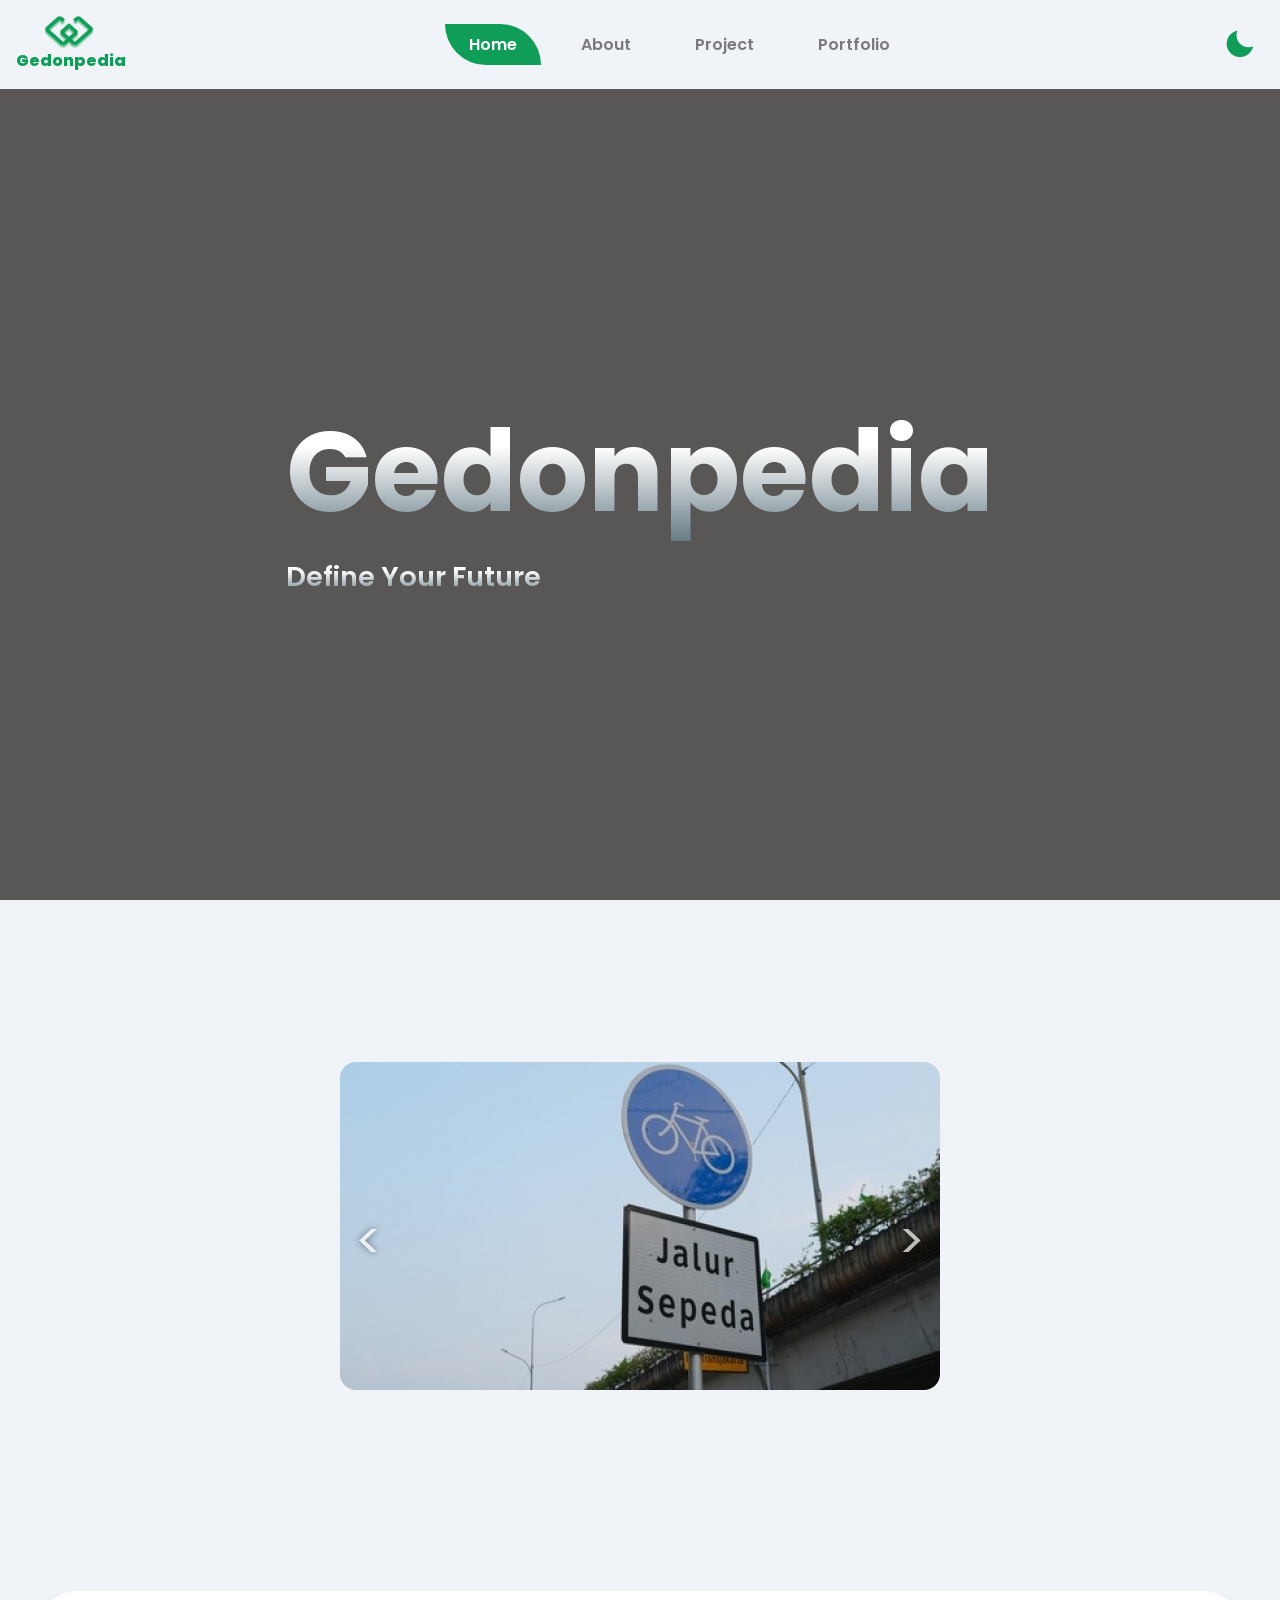
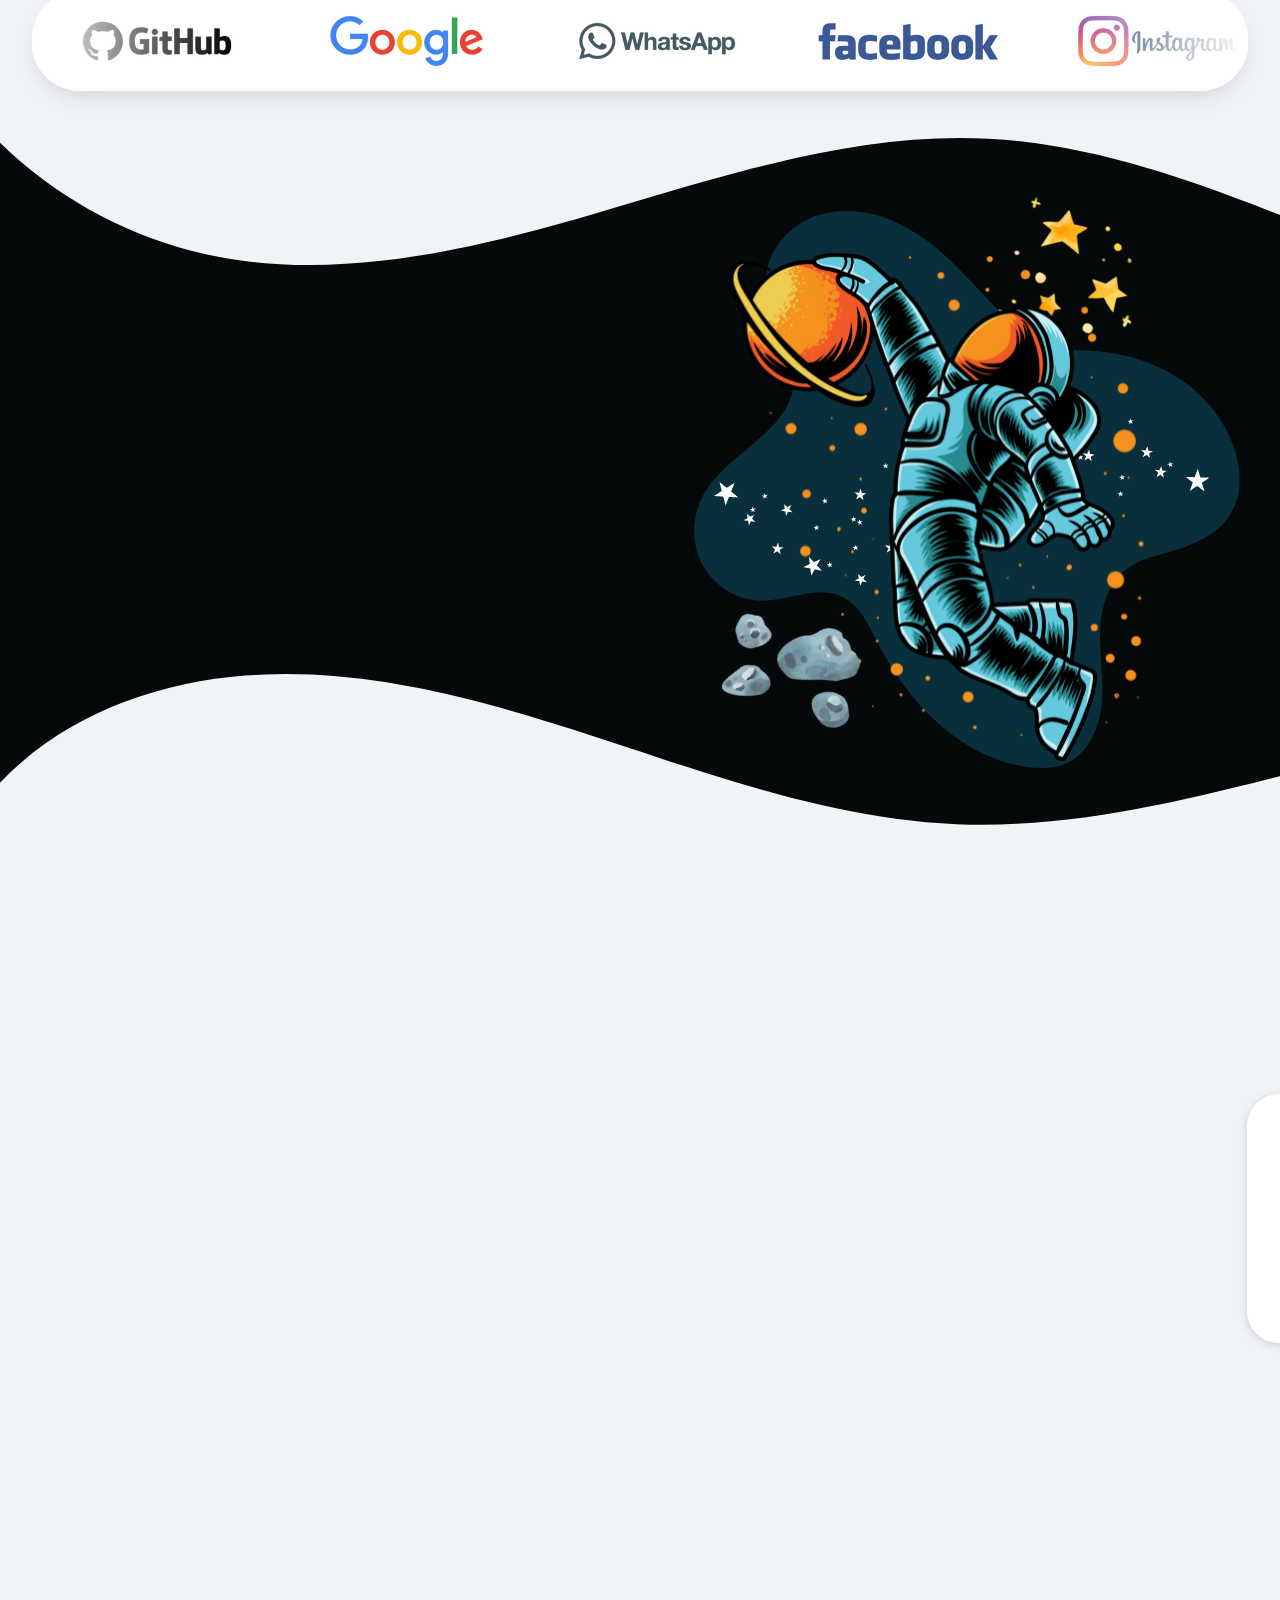
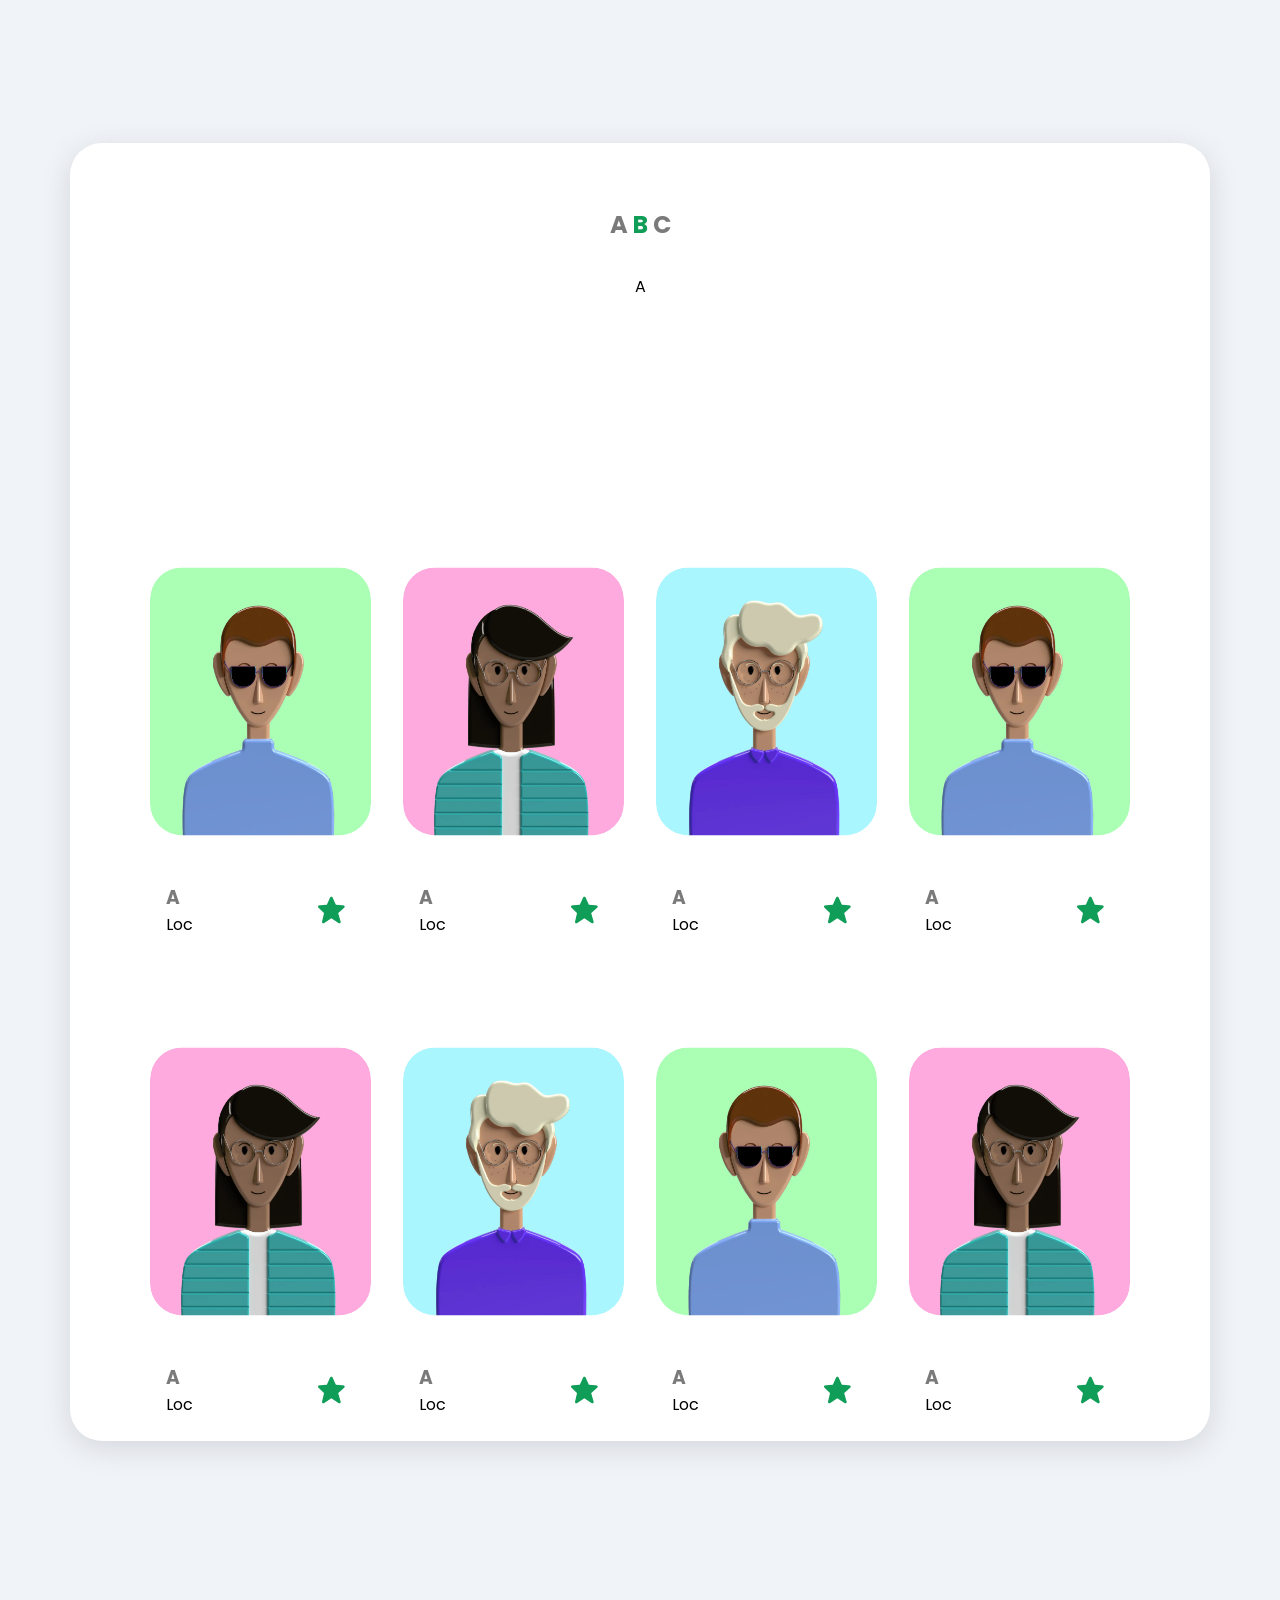
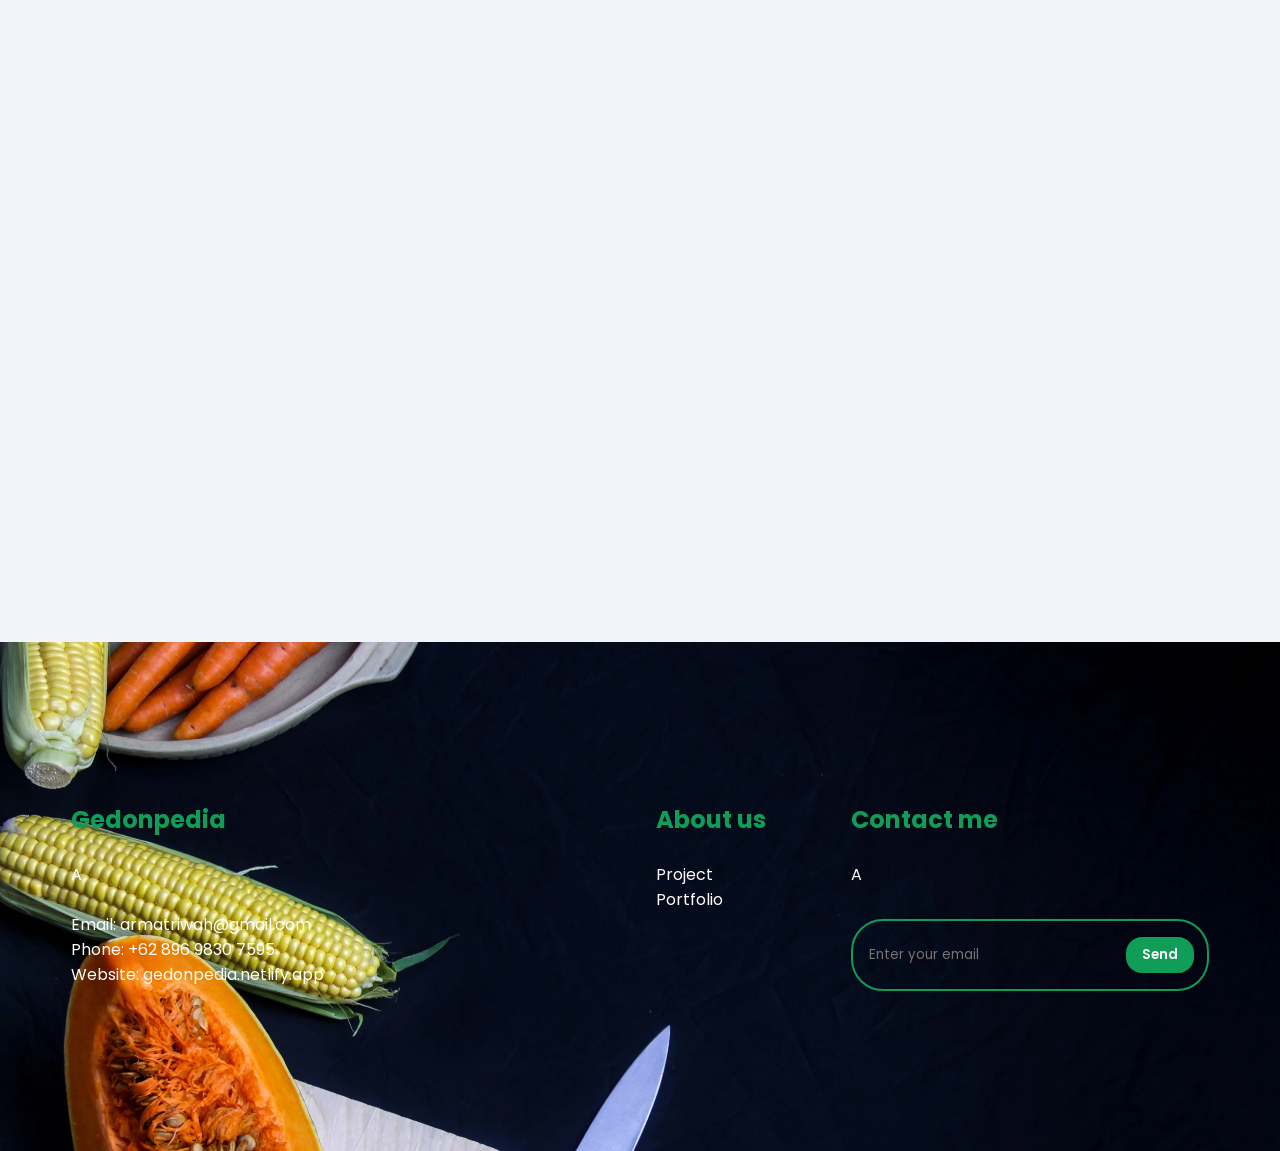
==== commit 52809ef6: "First" ====
--- a/index.html
+++ b/index.html
@@ -1,492 +1,622 @@
-<!doctype html>
-<html>
-  <head>
-    <meta charset="UTF-8" />
-    <meta http-equiv="X-UA-Compatible" content="IE=edge" />
-    <meta name="viewport" content="width=device-width, initial-scale=1.0" />
-    <link rel="stylesheet" type="text/css" href="css/component.css" />
-    <link rel="icon" href="img/icon/love.webp">
-    <link rel="stylesheet" href="fontawesome/css/all.min.css"/>
-    <link href="css/bootstrap.min.css" rel="stylesheet" type="text/css">
-    <link rel="stylesheet" href="js/fancybox/jquery.fancybox.css" type="text/css" media="screen" />
-    <link rel="preconnect" href="https://fonts.googleapis.com" />
-    <link rel="preconnect" href="https://fonts.gstatic.com" crossorigin />
-    <link href="https://fonts.googleapis.com/css2?family=Ubuntu:wght@400;500;700&display=swap" rel="stylesheet" />
-    <link href="https://fonts.googleapis.com/css?family=Cinzel|Dancing+Script|Dosis|Kaushan+Script|Open+Sans:400,700" rel="stylesheet">
-    <link href="https://fonts.googleapis.com/css?family=Great+Vibes" rel="stylesheet">
-    <link href='http://fonts.googleapis.com/css?family=Raleway:200,400,800|Clicker+Script' rel='stylesheet' type='text/css'>
-    <link href="https://unpkg.com/aos@2.3.1/dist/aos.css" rel="stylesheet" />
-    <link href="https://fonts.googleapis.com/icon?family=Material+Icons+Sharp" rel="stylesheet" />
-    <link href="css/style.css" rel="stylesheet" type="text/css"> 
-    <link href="css/font-awesome.css" rel="stylesheet" type="text/css"> 
-    <link href="css/animate.css" rel="stylesheet" type="text/css">
-    <title>Kucing & Musang</title>
-
-<!--[if lt IE 9]>
-    <script src="js/respond-1.1.0.min.js"></script>
-    <script src="js/html5shiv.js"></script>
-    <script src="js/html5element.js"></script>
-<![endif]-->
-  </head>
+<!DOCTYPE html>
+<html lang="en">
+
+<head>
+    <meta charset="UTF-8">
+    <meta name="viewport" content="width=device-width, initial-scale=1.0">
+    <title>Gedonpedia - Define Your Future</title>
+    <link rel="preconnect" href="https://fonts.gstatic.com">
+    <link href="https://fonts.googleapis.com/css2?family=Poppins:wght@200;300;400;500;600;700;800;900&display=swap"
+        rel="stylesheet">
+    <link href='https://unpkg.com/boxicons@2.0.7/css/boxicons.min.css' rel='stylesheet'>
+    <link rel="icon" type="image/x-icon" href="assets/favicon.png">
+    <script src="https://cdn.tailwindcss.com"></script>
+    <link rel="stylesheet" href="css/owl.carousel.min.css">
+    <link rel="stylesheet" href="css/owl.theme.default.min.css">
+    <link rel="stylesheet" href="https://cdnjs.cloudflare.com/ajax/libs/ionicons/4.5.6/css/ionicons.min.css">
+    <link rel="stylesheet" href="css/style.css">
+</head>
+
 <body>
-  <audio class="audio" src="img/keepyousafe.mp3" autoplay type="audio" loop=""></audio>
-    <div class="open">
-      <div class="card">
-        <h2>The Wedding Of</h2>
-        <h2>Kucing & Musang</h2>
-          <img onclick="mulai()" src="img/mail.png" alt="" srcset="" />
-        <h3>Kepada Yth.<br>
-        Bapak/Ibu/Saudara/i<br>
-        di Tempat<br>
-        Silahkan Tekan Amplop</h3>
-      </div>
+    <!-- MOBILE NAV -->
+    <div class="mb-nav">
+        <div class="mb-move-item"></div>
+        <div class="mb-nav-item active">
+            <a href="#home">
+                <i class="bx bxs-home"></i>
+            </a>
+        </div>
+        <div class="mb-nav-item">
+            <a href="#about">
+                <i class='bx bxs-wink-smile'></i>
+            </a>
+        </div>
+        <div class="mb-nav-item">
+            <a href="#project">
+                <i class='bx bxs-food-menu'></i>
+            </a>
+        </div>
+        <div class="mb-nav-item">
+            <a href="#contact">
+                <i class='bx bxs-comment-detail'></i>
+            </a>
+        </div>
     </div>
-    <img src="img/icon/love.webp" style="position: absolute; width:25%;"/>
-    <div class="atas" id="atas">
-      <img onclick="mulai()" src="img/slide3.jfif" alt="" />
-      <h2>Wedding<br>Happy Couple</h2>
-      <h6>Kucing & Musang<br><br>22 January 2000</h6>
-      <h3>Di Scroll Kebawah Yuk!</h3>
+    <!-- END MOBILE NAV -->
+    <!-- BACK TO TOP BTN -->
+    <a href="#home" class="back-to-top">
+        <i class="bx bxs-to-top"></i>
+    </a>
+    <!-- END BACK TO TOP BTN -->
+    <!-- TOP NAVIGATION -->
+    <div class="nav">
+        <div class="menu-wrap">
+            <a href="#home">
+                <div class="logo">
+                    <img src="assets/logo.png">Gedonpedia
+                </div>
+            </a>
+            <div class="menu h-xs">
+                <a href="#home">
+                    <div class="menu-item active">
+                        Home
+                    </div>
+                </a>
+                <a href="#about">
+                    <div class="menu-item">
+                        About
+                    </div>
+                </a>
+                <a href="#project">
+                    <div class="menu-item">
+                        Project
+                    </div>
+                </a>
+                <a href="#contact">
+                    <div class="menu-item">
+                        Portfolio
+                    </div>
+                </a>
+            </div>
+            <div class="right-menu">
+                <div class="cart-btn">
+                    <i class='bx bxs-moon'></i>
+                </div>
+            </div>
+        </div>
     </div>
-
-  <div id="intros" class="demo-2">
-	  <div class="content">
-		  <div id="large-header" class="large-header">
-			<canvas id="demo-canvas"></canvas>
-			  <div class="main-title">
-			  <h1>Wedding</span></h1>
-			    <div class="top_left_cont zoomIn wow animated"> 
-          <h2>We’re Getting Married.<br> <strong>Arma & Gedon</strong></h2>
-          <h3>22 January 2000, Jakarta, Indonesia</h3>
-	        </div>
-	      </div>
-		  </div>  
-	  </div>	
-  </div>
-
-<!-- Navbar -->
-<header id="header_wrapper">
-  <div class="container">
-    <div class="header_box">
-      <nav class="navbar navbar-inverse" role="navigation">
-        <div class="navbar-header">
-          <button type="button" id="nav-toggle" class="navbar-toggle" data-toggle="collapse" data-target="#main-nav"> <span class="sr-only">Toggle navigation</span><span class="icon-bar"></span><span class="icon-bar"></span><span class="icon-bar"></span></button>
-        </div>
-        <div id="main-nav" class="collapse navbar-collapse navStyle">
-          <ul class="nav navbar-nav" id="mainNav">
-            <li class="active"><a href="#intros" class="scroll-link">Home</a></li>
-            <li><a href="#aboutUs" class="scroll-link">Couple</a></li>
-            <li><a href="#service" class="scroll-link">Event</a></li>
-            <li><a href="#Portfolio" class="scroll-link">Gallery</a></li> 
-            <li><a href="#team" class="scroll-link">Family</a></li>
-            <li><a href="#contact" class="scroll-link">Contact</a></li>
-          </ul>
-        </div>
-      </nav>
+    <!-- END TOP NAVIGATION -->
+
+
+    <!-- BANNER IMAGES -->
+    <div class="wrapper">
+        <div class="page-header section-dark"
+            style="background-image: url('http://demos.creative-tim.com/paper-kit-2/assets/img/antoine-barres.jpg')">
+            <div class="filter"></div>
+            <div class="content-center">
+                <div class="container">
+                    <div class="title-brand">
+                        <h1 class="presentation-title">Gedonpedia</h1>
+                        <div class="fog-low">
+                            <img src="http://demos.creative-tim.com/paper-kit-2/assets/img/fog-low.png" alt="">
+                        </div>
+                        <div class="fog-low right">
+                            <img src="http://demos.creative-tim.com/paper-kit-2/assets/img/fog-low.png" alt="">
+                        </div>
+                    </div>
+                    <h2 class="presentation-subtitle text-center">Define Your Future</h2>
+                </div>
+            </div>
+            <div class="moving-clouds"
+                style="background-image: url('http://demos.creative-tim.com/paper-kit-2/assets/img/clouds.png'); ">
+            </div>
+        </div>
     </div>
-  </div>
-</header>
-<!-- Navbar --> 
-
-<!-- Couple --> 
-<section id="aboutUs">
-  <div class="inner_wrapper about-us aboutUs-container fadeInLeft animated wow">
-    <div class="container">
-      <h2>Couple</h2>
-      <h6>assalamualaikum warahmatullahi wabarakatuh</h6>
-      <h6>Dengan Memohon Rahmat Dan Ridho Allah SWT, Kami Akan Menyelenggarakan Resepsi Pernikahan Putra-Putri Kami :</h6>
-        <div class="gambarikon wow zoomIn" id="gambarikon">
-          <img src="img/slide.webp" alt="" />
-          <h3>Kucing</h3><br>
-          <h3>Putra Bpk Meong dan Ibu Meong.</h3><br>
-        </div>
-        <div class="gambarikon wow zoomIn" id="gambarikon">
-          <img src="img/slide2.webp" alt="" />
-          <h3>Musang</h3><br>
-          <h3>Putra Bpk Gukguk dan Ibu Gukguk.</h3>
-        </div>  
+    <!-- BANNER IMAGES -->
+
+    <!-- CAROUSEL IMAGES -->
+    <div class="center">
+        <div class="carousel-wrapper">
+            <!-- abstract radio buttons for slides -->
+            <input id="slide1" type="radio" name="controls" checked="checked" />
+            <input id="slide2" type="radio" name="controls" />
+            <input id="slide3" type="radio" name="controls" />
+            <input id="slide4" type="radio" name="controls" />
+            <input id="slide5" type="radio" name="controls" />
+
+            <!-- navigation dots -->
+            <label for="slide1" class="nav-dot"></label>
+            <label for="slide2" class="nav-dot"></label>
+            <label for="slide3" class="nav-dot"></label>
+            <label for="slide4" class="nav-dot"></label>
+            <label for="slide5" class="nav-dot"></label>
+
+            <!-- arrows < -->
+            <label for="slide1" class="left-arrow"> < </label>
+            <label for="slide2" class="left-arrow"> < </label>
+            <label for="slide3" class="left-arrow"> < </label>
+            <label for="slide4" class="left-arrow"> < </label>
+            <label for="slide5" class="left-arrow"> < </label>
+
+            <!-- arrows > -->
+            <label for="slide1" class="right-arrow"> > </label>
+            <label for="slide2" class="right-arrow"> > </label>
+            <label for="slide3" class="right-arrow"> > </label>
+            <label for="slide4" class="right-arrow"> > </label>
+            <label for="slide5" class="right-arrow"> > </label>
+
+            <div class="carousel">
+                <ul>
+                    <li>
+                        <img src="assets/street/1.jpg" alt="Gedonpedia" title="Gedonpedia">
+                    </li>
+                    <li>
+                        <img src="assets/street/2.jpg" alt="Gedonpedia" title="Gedonpedia">
+                    </li>
+                    <li>
+                        <img src="assets/street/3.jpg" alt="Gedonpedia" title="Gedonpedia">
+                    </li>
+                    <li>
+                        <img src="assets/street/4.jpg" alt="Gedonpedia" title="Gedonpedia">
+                    </li>
+                    <li>
+                        <img src="assets/street/5.jpg" alt="Gedonpedia" title="Gedonpedia">
+                    </li>
+                </ul>
+            </div>
+
+        </div>
     </div>
-  </div>
-</section>
-<!-- Couple --> 
-
-<!--Acara-->
-<section id="service">
-  <div class="service-container">
-    <h2>Acara</h2>
-      <h6>Beberapa Acara Kami Yang Akan Diselenggarakan :</h6>
-    <div class="service_wrapper">
-      <div class="row">
-        <div class="col-md-3">
-          <div class="service_icon delay-03s animated wow  zoomIn"><img src="img/icon/akad.webp"/></div>
-            <div class="service_block">
-              <h4 class="animated fadeInDown wow">Akad Pernikahan</h4>
-          </div>
-        </div>
-        <div class="col-md-3">
-          <div class="service_icon delay-03s animated wow  zoomIn"><img src="img/icon/resepsi.webp"/></div>
-            <div class="service_block">
-              <h4 class="animated fadeInDown wow">Resepsi Pernikahan</h4>
-          </div>
-        </div>
-        <div class="col-md-3">
-          <div class="service_icon delay-03s animated wow  zoomIn"><img src="img/icon/magic.webp"/></div>
-            <div class="service_block">
-              <h4 class="animated fadeInDown wow">Pertunjukan</h4>
-          </div>
-        </div>
-        <div class="col-md-3">
-          <div class="service_icon delay-03s animated wow  zoomIn"><img src="img/icon/dinner.webp"/></div>
-            <div class="service_block">
-              <h4 class="animated fadeInDown wow">Prasmanan</h4>
-          </div>
-        </div>
-        <div class="col-md-3">
-          <div class="service_icon delay-03s animated wow  zoomIn"><img src="img/icon/games.webp"/></div>
-            <div class="service_block">
-              <h4 class="animated fadeInDown wow">Permainan</h4>
-          </div>
-        </div>
-        <div class="col-md-3">
-          <div class="service_icon delay-03s animated wow  zoomIn"><img src="img/icon/photo.webp"/></div>
-            <div class="service_block">
-              <h4 class="animated fadeInDown wow">Foto Bersama</h4>
-          </div>
-        </div>
-        <div class="col-md-3">
-          <div class="service_icon delay-03s animated wow  zoomIn"><img src="img/icon/video.webp"/></div>
-            <div class="service_block">
-              <h4 class="animated fadeInDown wow">Documentary</h4>
-          </div>
-        </div>
-        <div class="col-md-3">
-          <div class="service_icon delay-03s animated wow  zoomIn"><img src="img/icon/note.webp"/></div>
-            <div class="service_block">
-              <h4 class="animated fadeInDown wow">Sabtu, 22 Januari 2000<br>Pukul 09:00 - 17:00 WIB<br>Cisadane Khalifa Tower</h4>
-          </div>
-        </div>
-      </div> 
+    <!-- CAROUSEL IMAGES -->
+
+    <!-- SLIDER LOGO -->
+    <div class="slider">
+        <div class="slide-track">
+            <div class="slide">
+                <img src="assets/logo-slider/1.png" height="100" width="250" alt="Gedonpedia" title="GitHub"/>
+            </div>
+            <div class="slide">
+                <img src="assets/logo-slider/2.png" height="100" width="250" alt="Gedonpedia" title="Google"/>
+            </div>
+            <div class="slide">
+                <img src="assets/logo-slider/3.png" height="100" width="250" alt="Gedonpedia" title="WhatsApp"/>
+            </div>
+            <div class="slide">
+                <img src="assets/logo-slider/4.png" height="100" width="250" alt="Gedonpedia" title="Facebook"/>
+            </div>
+            <div class="slide">
+                <img src="assets/logo-slider/5.png" height="100" width="250" alt="Gedonpedia" title="Instagram"/>
+            </div>
+            <div class="slide">
+                <img src="assets/logo-slider/6.png" height="100" width="250" alt="Gedonpedia" title="Linkedin"/>
+            </div>
+            <div class="slide">
+                <img src="assets/logo-slider/1.png" height="100" width="250" alt="Gedonpedia" title="GitHub"/>
+            </div>
+            <div class="slide">
+                <img src="assets/logo-slider/2.png" height="100" width="250" alt="Gedonpedia" title="Google"/>
+            </div>
+            <div class="slide">
+                <img src="assets/logo-slider/3.png" height="100" width="250" alt="Gedonpedia" title="WhatsApp"/>
+            </div>
+            <div class="slide">
+                <img src="assets/logo-slider/4.png" height="100" width="250" alt="Gedonpedia" title="Facebook"/>
+            </div>
+            <div class="slide">
+                <img src="assets/logo-slider/5.png" height="100" width="250" alt="Gedonpedia" title="Instagram"/>
+            </div>
+            <div class="slide">
+                <img src="assets/logo-slider/6.png" height="100" width="250" alt="Gedonpedia" title="Linkedin"/>
+            </div>
+        </div>
     </div>
-  </div>
-</section>
-<!--Acara-->
-    
-    <!-- Gallery -->
-    <section id="Portfolio" class="content"> 
-      <div class="container portfolio_title"> 
-        <div class="section-title">
-          <h3>Photo Gallery</h3>
-            <h6>Momen Kisah Pertemuan Yang Indah</h6>
-        </div>
-      </div>
-
-      <div class="portfolio-top"></div>
-      <div class="portfolio"> 
-        <div class="isotope fadeInLeft animated wow grid" style="position: relative; overflow: hidden; height: 480px;" id="portfolio_wrapper">  
-          
-          <figure style="position: absolute; left: 0px; top: 0px; transform: translate3d(0px, 0px, 0px) scale3d(1, 1, 1); width: 337px; opacity: 1;" class="portfolio-item one-four appleIOS isotope-item effect-oscar">
-            <div class="portfolio_img"> 
-              <img src="img/portfolio_pic1.webp">
-            </div> 
-            <figcaption>		
-              <div><a href="img/portfolio_pic1.webp" class="fancybox"> 
-                <h2>First <span>Dating</span></h2></a>
-              </div>
-            </figcaption>
-          </figure>
-
-          <figure style="position: absolute; left: 0px; top: 0px; transform: translate3d(337px, 0px, 0px) scale3d(1, 1, 1); width: 337px; opacity: 1;" class="portfolio-item one-four  design isotope-item effect-oscar">
-            <div class="portfolio_img">
-              <img src="img/portfolio_pic2.webp">
-            </div>
-            <figcaption>		
-              <div><a href="img/portfolio_pic2.webp" class="fancybox"> 
-                <h2>Garden <span>Dating</span></h2></a>
-              </div>
-            </figcaption>
-          </figure>
-
-          <figure style="position: absolute; left: 0px; top: 0px; transform: translate3d(0px, 240px, 0px) scale3d(1, 1, 1); width: 337px; opacity: 1;" class="portfolio-item one-four  design isotope-item effect-oscar">
-            <div class="portfolio_img">
-              <img src="img/portfolio_pic5.webp">
-            </div>
-            <figcaption>		
-              <div><a href="img/portfolio_pic5.webp" class="fancybox"> 
-                <h2>Sunset <span>Dating</span></h2></a>
-              </div>
-            </figcaption>
-          </figure>
-          
-          <figure style="position: absolute; left: 0px; top: 0px; transform: translate3d(337px, 240px, 0px) scale3d(1, 1, 1); width: 337px; opacity: 1;" class="portfolio-item one-four  web isotope-item effect-oscar">
-            <div class="portfolio_img">
-              <img src="img/portfolio_pic6.webp">
-            </div>
-            <figcaption>		
-              <div><a href="img/portfolio_pic6.webp" class="fancybox"> 
-                <h2>Marriage  <span>Proposal</span></h2></a>
-              </div>
-            </figcaption>
-          </figure>
-          
-          <figure style="position: absolute; left: 0px; top: 0px; transform: translate3d(674px, 240px, 0px) scale3d(1, 1, 1); width: 337px; opacity: 1;" class="portfolio-item one-four  design web isotope-item effect-oscar">
-            <div class="portfolio_img">
-              <img src="img/portfolio_pic7.webp">
-            </div>       
-            <figcaption>		
-              <div><a href="img/portfolio_pic7.webp" class="fancybox"> 
-                <h2>Pre-Wedding <span>Photo</span></h2></a>
-              </div>
-            </figcaption>
-          </figure>
-          
-        </div>
-      </div>
+    <!-- SLIDER LOGO -->
+
+
+
+
+    <!-- SECTION HOME -->
+    <section id="home" class="home">
+        <div class="container">
+            <div class="row">
+                <div class="col-6 col-xs-12">
+                    <div class="slogan">
+                        
+                        <h1 class="left-to-right play-on-scroll">
+                            Gedonpedia
+                            
+                        </h1>
+                        <p class="left-to-right play-on-scroll delay-2">
+                            Aplikasi Tulisantai adalah program untuk menjalankan bot yang bisa menulis dengan maksud
+                            untuk membantu kamu dalam menyalin / mencatat agar lebih cepat.
+                        </p>
+                        
+                        <div class="left-to-right play-on-scroll delay-4" alt="Tombol" title="IKAN">
+                            <button>
+                                <a href="https://gedonpedia.000webhostapp.com/" target="_blank">
+                                    VISIT NOW
+                                </a>
+                            </button>
+                        </div>
+                     
+                    </div>
+                </div>
+            </div>
+        </div>
     </section>
-    <!-- Gallery -->
-
-    
-    <!-- Keluarga -->
-    <section class="page_section team" id="team">
-      <div class="container wow fadeInLeft">
-        <h2>Our Family</h2>
-
-        <h6>Keluarga Kucing.</h6>
-          <div id="team" name="team">
-            <div class="container wow fadeInLeft">
-              <div class="row centered wow fadeInLeft">
-                <div class="col-md-3 centered"> <img class="img img-circle" src="img/icon/ayah1.webp" height="120px" width="120px" alt="">
-                    <h4><b>Lionel Roy<br>(Ayah)</b></h4><br/>
-                </div>
-                <div class="col-md-3 centered wow fadeInLeft"> <img class="img img-circle" src="img/icon/ibu1.webp" height="120px" width="120px" alt="">
-                    <h4><b>Antonella Jeje<br>(Ibu)</b></h4><br/>
-                </div>
-                <div class="col-md-3 centered wow fadeInLeft"> <img class="img img-circle" src="img/icon/ade1.webp" height="120px" width="120px" alt="">
-                    <h4><b>Gracia Bakwan<br>(Adik)</b></h4><br/>
-                </div>
-                <div class="col-md-3 centered wow fadeInLeft"> <img class="img img-circle" src="img/icon/ade2.webp" height="120px" width="120px" alt="">
-                    <h4><b>Sebastian Kurma<br>(Adik)</b></h4><br/>
-                </div>
-                <div class="col-md-3 centered wow fadeInLeft"> <img class="img img-circle" src="img/icon/ade3.webp" height="120px" width="120px" alt="">
-                  <h4><b>Antonio Pastel<br>(Adik)</b></h4><br/>
-              </div>
-              </div>
-            </div>
-          </div>
-
-        <h6>Keluarga Musang.</h6>
-          <div id="team" name="team">
-            <div class="container wow fadeInLeft">
-              <div class="row centered wow fadeInLeft">
-                <div class="col-md-3 centered wow fadeInLeft"> <img class="img img-circle" src="img/icon/ayah2.webp" height="120px" width="120px" alt="">
-                    <h4><b>Do-San<br>(Ayah)</b></h4><br/>
-                </div>
-                <div class="col-md-3 centered wow fadeInLeft"> <img class="img img-circle" src="img/icon/ibu2.webp" height="120px" width="120px" alt="">
-                    <h4><b>Dal-Mi<br>(Ibu)</b></h4><br/>
-                </div>
-                <div class="col-md-3 centered wow fadeInLeft"> <img class="img img-circle" src="img/icon/kakak1.webp" height="120px" width="120px" alt="">
-                    <h4><b>Ji-Yeong<br>(Kakak)</b></h4><br/>
-                </div>
-                <div class="col-md-3 centered wow fadeInLeft"> <img class="img img-circle" src="img/icon/kakak2.webp" height="120px" width="120px" alt="">
-                    <h4><b>Kim Jong-Un <br>(Kakak)</b></h4><br/>
-                </div>
-                <div class="col-md-3 centered wow fadeInLeft"> <img class="img img-circle" src="img/icon/kakak3.webp" height="120px" width="120px" alt="">
-                  <h4><b>Ho Yeon<br>(Kakak)</b></h4><br/>
-              </div>
-              <div class="col-md-3 centered wow fadeInLeft"> <img class="img img-circle" src="img/icon/adek1.webp" height="120px" width="120px" alt="">
-                <h4><b>Ji-Pyeong<br>(Adik)</b></h4><br/>
-            </div>
-              </div>
-            </div>
-          </div>
-
+    <!-- END SECTION HOME -->
+    <!-- SECION ABOUT -->
+    <section class="about fullheight align-items-center" id="about">
+        <div class="container">
+            <div class="row">
+                <div class="col-7 h-xs">
+                    <img src="assets/banner1.webp" alt="" class="fullwidth left-to-right play-on-scroll">
+                </div>
+                <div class="col-5 col-xs-12 align-items-center">
+                    <div class="about-slogan right-to-left play-on-scroll">
+                        <h3>
+                            <span class="primary-color">A</span> B <span class="primary-color">C</span>
+                            D <span class="primary-color">E</span>
+                        </h3>
+                        <p>
+                            A
+                        </p>
+                    </div>
+                </div>
+            </div>
         </div>
     </section>
-    <!-- Keluarga -->
-
-        <!-- Ucapan -->
-        <footer class="footer_wrapper" id="contact">
-          <div class="container">
-            <section class="page_section contact" id="contact">
-              <div class="contact_section wow fadeInLeft">
-                <h2>Ucapan & Doa</h2>
-                <h6>Berikan kami ucapan & doa</h6>
-              </div>
-              <div class="row">
-                <div class="sosmed wow fadeInLeft">	    
-                  <ul class="social_links">
-                    <li class="animated bounceIn wow delay-02s"><a href="https://www.instagram.com/armatriwah/"><img src="img/sosmed/facebook.webp"></a></li>
-                    <li class="animated bounceIn wow delay-03s"><a href="https://www.instagram.com/armatriwah/"><img src="img/sosmed/instagram.webp"></a></li>
-                    <li class="animated bounceIn wow delay-05s"><a href="https://www.instagram.com/armatriwah/"><img src="img/sosmed/snapchat.webp"></a></li> 
-                    <li class="animated bounceIn wow delay-06s"><a href="https://www.instagram.com/armatriwah/"><img src="img/sosmed/tiktok.webp"></a></li> 
-                    <li class="animated bounceIn wow delay-07s"><a href="https://www.instagram.com/armatriwah/"><img src="img/sosmed/twitter.webp"></a></li> 
-                    <li class="animated bounceIn wow delay-08s"><a href="https://www.instagram.com/armatriwah/"><img src="img/sosmed/whatsapp.webp"></a></li> 
-                  </ul>
-                </div>
-              </div>
-            </section>
-          </div>
-        <!-- Ucapan -->
-    
-        <div class="bank_section" id="gift">
-          <input class="checkbox" type="checkbox" name="general" id="general">
-    
-              <input class="checkbox-budget" type="radio" name="budget" id="budget-1" checked>
-              <label class="animated bounceIn wow delay-02s for-checkbox-budget" for="budget-1">
-                <img src="img/bank/bca.webp"><span data-hover="12345xxxxx">.</span>
-              </label>
-    
-              <input class="checkbox-budget" type="radio" name="budget" id="budget-2">
-              <label class="animated bounceIn wow delay-03s for-checkbox-budget" for="budget-2">
-                <img src="img/bank/bni.webp"><span data-hover="12345xxxxx">.</span>
-              </label>
-    
-              <input class="checkbox-budget" type="radio" name="budget" id="budget-3">
-              <label class="animated bounceIn wow delay-04s for-checkbox-budget" for="budget-3">
-                <img src="img/bank/bri.webp"><span data-hover="12345xxxxx">.</span>
-              </label>
-    
-              <input class="checkbox-budget" type="radio" name="budget" id="budget-4">
-              <label class="animated bounceIn wow delay-05s for-checkbox-budget" for="budget-4">	
-                <img src="img/bank/dana.webp"><span data-hover="12345xxxxx">.</span>
-              </label>
-    
-              <input class="checkbox-budget" type="radio" name="budget" id="budget-5">
-              <label class="animated bounceIn wow delay-06s for-checkbox-budget" for="budget-5">							
-                <img src="img/bank/gopay.webp"><span data-hover="12345xxxxx">.</span> 
-              </label>
-              
-              <input class="checkbox-budget" type="radio" name="budget" id="budget-6">
-              <label class="animated bounceIn wow delay-07s for-checkbox-budget" for="budget-6">							
-                <img src="img/bank/linkaja.webp"><span data-hover="12345xxxxx">.</span>
-              </label>
-    
-              <input class="checkbox-budget" type="radio" name="budget" id="budget-7">
-              <label class="animated bounceIn wow delay-08s for-checkbox-budget" for="budget-7">							
-                <img src="img/bank/mandiri.webp"><span data-hover="12345xxxxx">.</span>
-              </label>
-    
-              <input class="checkbox-budget" type="radio" name="budget" id="budget-8">
-              <label class="animated bounceIn wow delay-09s for-checkbox-budget" for="budget-8">							
-                <img src="img/bank/ovo.webp"><span data-hover="12345xxxxx">.</span>
-              </label>
-    
-            </div>
-        </div>
-          
-        <div class="animated bounceIn wow delay-02s container" id="lokasi">
-        <iframe src="https://www.google.com/maps/embed?pb=!1m18!1m12!1m3!1d3965.4467887770725!2d106.76256798067928!3d-6.336125937158359!2m3!1f0!2f0!3f0!3m2!1i1024!2i768!4f13.1!3m3!1m2!1s0x2e69efa999f334e7%3A0xd0ce5831591c54dd!2sBandar%20Udara%20Pondok%20Cabe!5e0!3m2!1sid!2sid!4v1658433720775!5m2!1sid!2sid" 
-        width="300" height="250" left="-50px" style="border:0;" allowfullscreen="" loading="lazy" referrerpolicy="no-referrer-when-downgrade"></iframe>
-    </div>
-      
-    <div class="animated bounceIn wow delay-02s container" id="qr">
-      <div id="barCode">
-        <h6>SCAN ME</h6>
-        <img src="http://www.hascode.com/wp-content/uploads/2010/05/qr-code-inverted-error.png"/>
-      </div>
-      <div id="content">
-        <div class="location" id="from">
-          <div class="code">ARMA</div>
-          <div class="city">Gedon</div>
-        </div>
-    
-        <div class="location" id="to">
-          <div class="code">ROBERT</div>
-          <div class="city">Gedonowski</div>
-        </div>
-    
-        <hr class="lineOne"/>
-        <div id="info">
-          <div class="col1">
-            <div class="greyTxt">TANGGAL</div>
-            <div class="specifics">22</div>
-          </div>
-          <div class="col2">
-            <div class="greyTxt">BULAN</div>
-            <div class="specifics">JANUARI</div>
-          </div>
-          <div class="col3">
-            <div class="greyTxt">TAHUN</div>
-            <div class="specifics">2000</div>
-          </div>
-        </div>
-        <hr class="lineTwo"/>
-        <div id="boarding">
-          <div class="title">OPEN GATE</div>
-          <div class="boardInfo">09:00 - 17:00</div>
-        </div>
-      </div>
-    </div>
-    
-    <div class="container">
-      <section class="page_section contact" id="contact">
-        <i onclick="tanya()" class="animated bounceIn wow delay-09s material-icons-sharp"> favorite </i></a>
-        <h5>Tekan Hati Untuk Memberi Pesan</h5>
-      </section>
-    </div>
-    
-    
-    
-        <!-- Footer -->
-          <div class="container">
-            <div class="footer_bottom"><span>Copyright © 2022. <a href="https://www.instagram.com/armatriwah/">Armagedon.</a></span> </div>
-          </div>
-        </footer>
-        <!-- Footer -->
-        
-        
-    <div class='menubottom'>
-        <nav>
-            <ul>
-              <li><a href='#' title='Home'><img src="img/icon/love2.webp" width="50px"><span>Home</span></a></li>
-              <li><a href='#service' title='Calender'><img src="img/icon/calender.webp" width="50px"><span>Calender</span></a></li>
-              <li><a href='#gift' itempro' title='Gift'><img src="img/icon/gift.webp" width="50px"><span>Gift</span></a></li>
-              <li><a href='#lokasi' title='Location'><img src="img/icon/location.webp" width="50px"><span>Location</span></a></li>
-              <li><a href='#qr' title='QR'><img src="img/icon/qr.webp" width="50px"><span>QR Code</span></a></li>
-            </ul>
-        </nav>
-    </div>
-    
-        <script src="http://css3-mediaqueries-js.googlecode.com/svn/trunk/css3-mediaqueries.js"></script>
-        <script src="https://unpkg.com/aos@2.3.1/dist/aos.js"></script>
-        <script src="https://cdn.jsdelivr.net/npm/sweetalert2@11.4.4/dist/sweetalert2.all.min.js"></script>
-        <script type="text/javascript" src="js/jquery-1.11.0.min.js"></script>
-        <script type="text/javascript" src="js/bootstrap.min.js"></script>
-        <script type="text/javascript" src="js/jquery-scrolltofixed.js"></script>
-        <script type="text/javascript" src="js/jquery.nav.js"></script> 
-        <script type="text/javascript" src="js/jquery.easing.1.3.js"></script>
-        <script type="text/javascript" src="js/jquery.isotope.js"></script>
-        <script src="js/fancybox/jquery.fancybox.pack.js" type="text/javascript"></script> 
-        <script type="text/javascript" src="js/wow.js"></script> 
-        <script src="contact/jqBootstrapValidation.js"></script> 
-        <script src="js/rAF.js"></script>
-        <script src="js/demo-2.js"></script>
-        <script src="contact/contact_me.js"></script>
-        <script type="text/javascript" src="js/custom.js"></script>
-        <script>var musik = "";</script>
-        <script> AOS.init({ once: true, });</script>
-        <script> var audio = document.querySelector(".audio");
-          if(musik) {
-            audio.src = musik;
-          } 
-          function mulai() { 
-            audio.play();
-            document.querySelector(".open").style = "opacity: 0;";
-            document.querySelector(".body").style = "overflow-y: scroll;";
-            setTimeout(function () { 
-            document.querySelector(".open").style.display = "none";
-          }, 1000);
-          } 
-          function wa(isi) { 
-            window.open("https://api.whatsapp.com/send?text= Hallo, Orang gila. Saya mau ngucapin " + isi);
-          } 
-          async function tanya() {
-            var {
-            value: kado 
-          } = await swal.fire({ title: "Silahkan isi pesan yang ingin dikirim ke mempelai", input: "text", showCancelButton: false, });
-          if (kado) { await swal.fire("Kirim ke Whatsapp gue ya, sobat"); wa(kado); 
-          } else {
-          await swal.fire("Isi dulu dong, kalo ga diisi yaudah refresh ulang hehe"); tanya();
-          } }
-          </script>
+    <!-- END SECION ABOUT -->
+    <!-- FOOD MENU SECTION -->
+    <section class="align-items-center bg-img bg-img-fixed" id="project"
+        style="background-image: url(assets/banner2.webp);">
+        <div class="container">
+            <div class="food-menu">
+                <h1>
+                    A <span class="primary-color">B</span> C
+                </h1>
+                <p>
+                    A
+                </p>
+                <div class="food-category">
+                    <div class="zoom play-on-scroll">
+                        <button class="active" data-food-type="all">
+                            All
+                        </button>
+                    </div>
+                    <div class="zoom play-on-scroll delay-2">
+                        <button data-food-type="salad">
+                            A
+                        </button>
+                    </div>
+                    <div class="zoom play-on-scroll delay-4">
+                        <button data-food-type="lorem">
+                            B
+                        </button>
+                    </div>
+                    <div class="zoom play-on-scroll delay-6">
+                        <button data-food-type="ipsum">
+                            C
+                        </button>
+                    </div>
+                    
+                </div>
+
+                <div class="food-item-wrap all">
+                    <div class="food-item salad-type">
+                        <div class="item-wrap bottom-up play-on-scroll">
+                            <div class="item-img">
+                                <div class="img-holder bg-img" style="background-image: url(assets/testi1.webp);"></div>
+                            </div>
+                            <div class="item-info">
+                                <div>
+                                    <h3>
+                                        A
+                                    </h3>
+                                    <span>
+                                        Loc
+                                    </span>
+                                </div>
+                                <div class="cart-btn">
+                                    <i class='bx bxs-star'></i>
+                                </div>
+                            </div>
+                        </div>
+                    </div>
+
+                    <div class="food-item lorem-type">
+                        <div class="item-wrap bottom-up play-on-scroll">
+                            <div class="item-img">
+                                <div class="img-holder bg-img" style="background-image: url('assets/testi2.webp');">
+                                </div>
+                            </div>
+                            <div class="item-info">
+                                <div>
+                                    <h3>
+                                        A
+                                    </h3>
+                                    <span>
+                                        Loc
+                                    </span>
+                                </div>
+                                <div class="cart-btn">
+                                    <i class='bx bxs-star'></i>
+                                </div>
+                            </div>
+                        </div>
+                    </div>
+
+                    <div class="food-item ipsum-type">
+                        <div class="item-wrap bottom-up play-on-scroll">
+                            <div class="item-img">
+                                <div class="img-holder bg-img" style="background-image: url('assets/testi3.webp');">
+                                </div>
+                            </div>
+                            <div class="item-info">
+                                <div>
+                                    <h3>
+                                        A
+                                    </h3>
+                                    <span>
+                                        Loc
+                                    </span>
+                                </div>
+                                <div class="cart-btn">
+                                    <i class='bx bxs-star'></i>
+                                </div>
+                            </div>
+                        </div>
+                    </div>
+
+                    <div class="food-item lorem-type">
+                        <div class="item-wrap bottom-up play-on-scroll">
+                            <div class="item-img">
+                                <div class="img-holder bg-img" style="background-image: url('assets/testi1.webp');">
+                                </div>
+                            </div>
+                            <div class="item-info">
+                                <div>
+                                    <h3>
+                                        A
+                                    </h3>
+                                    <span>
+                                        Loc
+                                    </span>
+                                </div>
+                                <div class="cart-btn">
+                                    <i class='bx bxs-star'></i>
+                                </div>
+                            </div>
+                        </div>
+                    </div>
+
+                    <div class="food-item dolor-type">
+                        <div class="item-wrap bottom-up play-on-scroll">
+                            <div class="item-img">
+                                <div class="img-holder bg-img" style="background-image: url('assets/testi2.webp');">
+                                </div>
+                            </div>
+                            <div class="item-info">
+                                <div>
+                                    <h3>
+                                        A
+                                    </h3>
+                                    <span>
+                                        Loc
+                                    </span>
+                                </div>
+                                <div class="cart-btn">
+                                    <i class='bx bxs-star'></i>
+                                </div>
+                            </div>
+                        </div>
+                    </div>
+
+                    <div class="food-item salad-type">
+                        <div class="item-wrap bottom-up play-on-scroll">
+                            <div class="item-img">
+                                <div class="img-holder bg-img" style="background-image: url('assets/testi3.webp');">
+                                </div>
+                            </div>
+                            <div class="item-info">
+                                <div>
+                                    <h3>
+                                        A
+                                    </h3>
+                                    <span>
+                                        Loc
+                                    </span>
+                                </div>
+                                <div class="cart-btn">
+                                    <i class='bx bxs-star'></i>
+                                </div>
+                            </div>
+                        </div>
+                    </div>
+
+                    <div class="food-item lorem-type">
+                        <div class="item-wrap bottom-up play-on-scroll">
+                            <div class="item-img">
+                                <div class="img-holder bg-img" style="background-image: url('assets/testi1.webp');">
+                                </div>
+                            </div>
+                            <div class="item-info">
+                                <div>
+                                    <h3>
+                                        A
+                                    </h3>
+                                    <span>
+                                        Loc
+                                    </span>
+                                </div>
+                                <div class="cart-btn">
+                                    <i class='bx bxs-star'></i>
+                                </div>
+                            </div>
+                        </div>
+                    </div>
+
+                    <div class="food-item dolor-type">
+                        <div class="item-wrap bottom-up play-on-scroll">
+                            <div class="item-img">
+                                <div class="img-holder bg-img" style="background-image: url('assets/testi2.webp');">
+                                </div>
+                            </div>
+                            <div class="item-info">
+                                <div>
+                                    <h3>
+                                        A
+                                    </h3>
+                                    <span>
+                                        Loc
+                                    </span>
+                                </div>
+                                <div class="cart-btn">
+                                    <i class='bx bxs-star'></i>
+                                </div>
+                            </div>
+                        </div>
+                    </div>
+                </div>
+            </div>
+        </div>
+    </section>
+    <!-- END FOOD MENU SECTION -->
+    <!-- TESTIMONIAL SECTION -->
+    <section id="testimonial">
+        <div class="container">
+            <div class="row">
+                <div class="col-4 col-xs-12">
+                    <div class="review-wrap zoom play-on-scroll delay-2">
+                        <div class="review-content">
+                            <p>
+                                A
+                            </p>
+                            <div class="review-img bg-img" style="background-image: url(assets/testi1.webp);">
+                            </div>
+                        </div>
+                        <div class="review-info">
+                            <h3>
+                                A
+                            </h3>
+                            <div class="rating">
+                                <i class="bx bxs-star"></i>
+                                <i class="bx bxs-star"></i>
+                                <i class="bx bxs-star"></i>
+                                <i class="bx bxs-star"></i>
+                                <i class="bx bxs-star"></i>
+                            </div>
+                        </div>
+                    </div>
+                </div>
+                <div class="col-4 col-xs-12">
+                    <div class="zoom play-on-scroll">
+                        <div class="review-wrap active">
+                            <div class="review-content">
+                                <p>
+                                    B
+                                </p>
+                                <div class="review-img bg-img" style="background-image: url(assets/testi2.webp);">
+                                </div>
+                            </div>
+                            <div class="review-info">
+                                <h3>
+                                    B
+                                </h3>
+                                <div class="rating">
+                                    <i class='bx bxs-star'></i>
+                                    <i class='bx bxs-star'></i>
+                                    <i class='bx bxs-star'></i>
+                                    <i class='bx bxs-star'></i>
+                                    <i class='bx bxs-star'></i>
+                                </div>
+                            </div>
+                        </div>
+                    </div>
+                </div>
+                <div class="col-4 col-xs-12">
+                    <div class="review-wrap zoom play-on-scroll delay-4">
+                        <div class="review-content">
+                            <p>
+                                C
+                            </p>
+                            <div class="review-img bg-img" style="background-image: url(assets/testi3.webp);">
+                            </div>
+                        </div>
+                        <div class="review-info">
+                            <h3>
+                                C
+                            </h3>
+                            <div class="rating">
+                                <i class='bx bxs-star'></i>
+                                <i class='bx bxs-star'></i>
+                                <i class='bx bxs-star'></i>
+                                <i class='bx bxs-star'></i>
+                                <i class='bx bxs-star'></i>
+                            </div>
+                        </div>
+                    </div>
+                </div>
+            </div>
+        </div>
+    </section>
+    <!-- END TESTIMONIAL SECTION -->
+    <!-- FOOTER SECTION -->
+    <section id="contact" class="footer bg-img" style="background-image: url(assets/banner3.webp);">
+        <div class="container">
+            <div class="row">
+                <div class="col-6 col-xs-12">
+                    <h1>
+                        Gedonpedia
+                    </h1>
+                    <br>
+                    <p>A </p>
+                    <br>
+                    <p>Email: armatriwah@gmail.com</p>
+                    <p>Phone: +62 896 9830 7595</p>
+                    <p>Website: gedonpedia.netlify.app</p>
+                </div>
+                <div class="col-2 col-xs-12">
+                    <h1>
+                        About us
+                    </h1>
+                    <br>
+                    <p>
+                        <a href="#">
+                            Project
+                        </a>
+                    </p>
+                    <p>
+                        <a href="#">
+                            Portfolio
+                        </a>
+                    </p>
+
+                </div>
+                <div class="col-4 col-xs-12">
+                    <h1>
+                        Contact me
+                    </h1>
+                    <br>
+                    <p>A</p>
+                    <div class="input-group">
+                        <input type="text" placeholder="Enter your email">
+                        <button>
+                            Send
+                        </button>
+                    </div>
+                </div>
+            </div>
+        </div>
+    </section>
+    <!-- END FOOTER SECTION -->
+
+    <script src="js/index.js"></script>
+    <script src="js/jquery.min.js"></script>
+    <script src="js/popper.js"></script>
+    <script src="js/bootstrap.min.js"></script>
+    <script src="js/owl.carousel.min.js"></script>
+    <script src="js/main.js"></script>
 </body>
+
 </html>
--- a/css/style.css
+++ b/css/style.css
@@ -1,3938 +1,1257 @@
-@charset "utf-8";
-@import url(http://fonts.googleapis.com/css?family=Raleway:800,700,400);
-@import url(http://fonts.googleapis.com/css?family=Signika:400,600);
-
-
-
-
-.open { 
-    background-image: url(../img/bg.webp);
-    height: 100vh;
-    width: 100vw;
+:root {
+    --primary-color: #0F9D58;
+    --background-color: #f0f3f7;
+    --secon-color: #9da2ad;
+    --grey: #7a7a7b;
+    --white: #ffffff;
+}
+
+* {
+    font-family: 'Poppins', sans-serif;
+    margin: 0;
+    padding: 0;
+    box-sizing: border-box;
+}
+
+a {
+    color: unset;
+    text-decoration: none;
+}
+
+body, html {
+    background-color: var(--background-color);
+    scroll-behavior: smooth;
+    position: relative;
+    overflow-x: hidden;
+}
+
+.nav {
     position: fixed;
     top: 0;
-    display: flex;
-    flex-direction: column;
+    left: 0;
+    width: 100%;
+    z-index: 99;
+    background-color: var(--background-color);
+    box-shadow: rgba(99, 99, 99, 0.2) 0px 2px 8px 0px;
+}
+
+.menu-wrap {
+    max-width: 1366px;
+    margin: auto;
+    display: flex;
     align-items: center;
-    align-content: center;
+    justify-content: space-between;
+    padding: 1rem;
+}
+
+.logo {
+    font-size: 1rem;
+    font-weight: 800;
+    color: var(--primary-color);
+    padding-top: -20px;
+}
+
+.logo img {
+    display: flex;
+    width: 50px;
+    margin-left: 25%;
+}
+
+.menu {
+    display: flex;
+    align-items: center;
     justify-content: center;
-    transition: 0.5s all ease;
-} 
-.open h2 {
-    font-size: 45px;
-    font-family: 'Dancing Script', cursive;
-    text-transform: capitalize;
+}
+
+.menu-item {
+    margin-left: 1rem;
+    padding: .5rem 1.5rem;
+    font-weight: 600;
+    color: var(--grey);
+    transition: .5s ease-in-out;
+    cursor: pointer;
+}
+
+.menu-item:hover,
+.menu-item.active {
+    color: var(--white);
+    background-color: var(--primary-color);
+    border-radius: 0rem 5rem 0rem 5rem;
+}
+
+.cart-btn {
+    width: 3rem;
+    height: 3rem;
+    display: flex;
+    align-items: center;
+    justify-content: center;
+    color: var(--primary-color);
+    font-size: 2rem;
+    cursor: pointer;
+    transition: .5s ease-in-out;
+}
+
+.cart-btn:hover {
+    background-color: var(--primary-color);
+    color: var(--white);
+    border-radius: 5rem;
+}
+
+.home {
+    background-image: url(../assets/banner1.png);
+    width: 100%;
+}
+
+@media only screen and (max-width: 600px) {
+    .home {
+        background-image: url(../assets/banner1-mobile.png);
+
+    }
+}
+
+
+.align-items-center {
+    display: flex;
+    align-items: center;
+    justify-content: center;
     text-align: center;
-    color: #ff6060;
-}
-.open h6 {
-    font-size: 25px;
-    font-family: 'Dancing Script', cursive;
-    text-transform: capitalize;
-    text-align: center;
-    color: #ff6060;
-}
-.open .card { background: white;
-padding: 30px;
-border-radius: 10px; 
-box-shadow: 10px 10px 30px rgba(0, 0, 0, 0.123);
-text-align: center; 
-} 
-.open .card h3 { 
-margin-top: 20px; 
-} 
-.open .card img { 
-height: 100px; 
-} 
-.gambarikon { 
- 
-    display: flex;
-    flex-direction: column;
-    justify-content: center;
-    align-items: center; 
-}
-.gambarikon img {
-
-    background: white;
-    border-radius: 20px;
-    box-shadow: 10px 10px 30px rgba(0, 0, 0, 0.123);
-    } 
-
-
-
- .atas { 
-height: 100vh;
-display: flex;
-flex-direction: column;
-justify-content: center;
-align-items: center; 
-} .atas img {
-height: 200px;
-margin-bottom: 50px;
-background: white;
-border-radius: 20px;
-box-shadow: 10px 10px 30px rgba(0, 0, 0, 0.123);
-} 
-.atas h2 {
-    font-size: 45px;
-    font-family: 'Dancing Script', cursive;
-    text-transform: capitalize;
-    text-align: center;
-    color: #ff6060;
-} 
-.atas h6 {
-    font-size: 25px;
-    font-family: 'Dancing Script', cursive;
-    text-transform: capitalize;
-    text-align: center;
-    color: #ff6060;
-}
-
-ul {
-    list-style: none;
-}
-
-.figure {
-    margin: 0px;
-}
-
-img {
-    max-width: 100%;
-}
-
-a, a:hover, a:active {
-    outline: 0px !important;
-	text-decoration:none;
-}
-.clear {
-    clear: both;
-    display: block;
-    overflow: hidden;
-    visibility: hidden;
-    width: 0;
-    height: 0;
-}
-.clearfix:before,
-.clearfix:after {
-    content: '\0020';
-    display: block;
-    overflow: hidden;
-    visibility: hidden;
-    width: 0;
-    height: 0;
-}
-
-.clearfix:after {
-    clear: both;
-}
-.form-control {
-    display: block;
-    width: 100%;
-    height: 34px;
-    padding: 16px 12px;
-    font-size: 14px;
-    line-height: 1.42857143;
-    color: #555;
+}
+
+.bg-img {
+    background-position: center;
+    background-size: cover;
+    background-repeat: no-repeat;
+}
+
+.bg-img-fixed {
+    background-attachment: fixed;
+}
+
+.container {
+    width: 100%;
+    max-width: 1366px;
+    margin: 0 auto;
+}
+
+section {
+    padding: 9rem 0;
+}
+
+.slogan {
+    text-align: left;
+}
+
+.slogan h1 {
+    font-size: 7rem;
+    font-weight: 700;
+    color: #F0F3F7; 
+}
+
+@media only screen and (max-width: 400px) {
+    .slogan h1 {
+        padding: 50px;
+
+    }
+}
+
+.slogan button {
+    padding: 1rem 5rem;
+    outline: none;
+    border: none;
+    background-color: var(--background-color);
+    border: .125rem solid var(--primary-color);
+    border-radius: 2rem;
+    color: var(--primary-color);
+    margin: 3rem 0;
+    cursor: pointer;
+    font-weight: 600;
+    transition: .5s ease-in-out;
+}
+
+.slogan button:hover {
+    background-color: var(--primary-color);
+    color: var(--white);
+}
+
+.fullwidth {
+    width: 100%;
+}
+
+#about img {
+    border-radius: 2rem;
+    box-shadow: rgba(17, 17, 26, 0.1) 0px 8px 24px,
+        rgba(17, 17, 26, 0.1) 0px 16px 56px,
+        rgba(17, 17, 26, 0.1) 0px 24px 80px;
+}
+
+
+.about-slogan {
+    padding: 4rem;
+    background-color: var(--white);
+    border-radius: 2rem;
+    box-shadow: rgba(0, 0, 0, 0.15) 0px 2px 8px;
+}
+
+.about-slogan.start {
+    transform: translateX(-10rem) !important;
+}
+
+.about-slogan h3 {
+    font-size: 2rem;
+    margin-bottom: 3rem;
+    color: var(--grey);
+}
+
+.primary-color {
+    color: var(--primary-color);
+}
+
+.food-menu {
+    padding: 4rem;
+    background-color: var(--white);
+    border-radius: 2rem;
+    box-shadow: rgba(100, 100, 111, 0.2) 0px 7px 29px 0px;
+}
+
+.food-menu h1 {
+    color: var(--grey);
+}
+
+.food-menu p {
+    margin: 2rem 0;
+}
+
+.food-category {
+    display: flex;
+}
+
+.food-category button {
+    padding: .5rem 2.5rem;
+    margin: 0 1rem;
+    outline: none;
+    border: 1px solid var(--primary-color);
     background-color: transparent;
-}
-/* Common style */
-.grid figure {
-	position: relative;
-	float: left;
-	overflow: hidden;
-	margin: 10px 1%;
-	min-width: 320px;
-	max-width: 480px;
-	max-height: 360px;
-	width: 48%;
-	background: #3085a3;
-	text-align: center;
-	cursor: pointer;
-}
-
-.grid figure img {
-	position: relative;
-	display: block;
-	min-height: 100%;
-	max-width: 100%;
-	opacity: 0.8;
-}
-
-.grid figure figcaption {
-	padding: 2em;
-	color: #fff;
-	text-transform: uppercase;
-	font-size: 1.25em;
-	-webkit-backface-visibility: hidden;
-	backface-visibility: hidden;
-}
-
-.grid figure figcaption::before,
-.grid figure figcaption::after {
-	pointer-events: none;
-}
-
-.grid figure figcaption,
-.grid figure figcaption > a {
-	position: absolute;
-	top: 0;
-	left: 0;
-	width: 100%;
-	height: 100%;
-}
-
-/* Anchor will cover the whole item by default */
-/* For some effects it will show as a button */
-.grid figure figcaption > a {
-	z-index: 1000;
-	text-indent: 200%;
-	white-space: nowrap;
-	font-size: 0;
-	opacity: 0;
-}
-
-.grid figure h2 {
-	word-spacing: -0.15em;
-	font-weight: 300;
-}
-
-.grid figure h2 span {
-	font-weight: 800;
-}
-
-.grid figure h2,
-.grid figure p {
-	margin: 0;
-}
-
-.grid figure p {
-	letter-spacing: 1px;
-	font-size: 68.5%;
-}
-
-/*---------------*/
-/***** Oscar *****/
-/*---------------*/
-
-figure.effect-oscar {
-	background: -webkit-linear-gradient(45deg, #22682a 0%, #9b4a1b 40%, #3a342a 100%);
-	background: linear-gradient(45deg, #22682a 0%,#9b4a1b 40%,#3a342a 100%);
-}
-
-figure.effect-oscar img {
-	opacity: 0.9;
-	-webkit-transition: opacity 0.35s;
-	transition: opacity 0.35s;
-}
-
-figure.effect-oscar figcaption {
-	padding: 3em;
-	background-color: rgba(37, 37, 37, 0.55);
-	-webkit-transition: background-color 0.35s;
-	transition: background-color 0.35s;
-}
-
-figure.effect-oscar figcaption::before {
-	position: absolute;
-	top: 30px;
-	right: 30px;
-	bottom: 30px;
-	left: 30px;
-	border: 1px solid #fff;
-	content: '';
-}
-
-figure.effect-oscar h2 {
-	margin: 20% 0 10px 0;
-	-webkit-transition: -webkit-transform 0.35s;
-	transition: transform 0.35s;
-	-webkit-transform: translate3d(0,100%,0);
-	transform: translate3d(0,100%,0);
-	color:#A3A3A3;
-}
-
-figure.effect-oscar figcaption::before,
-figure.effect-oscar p {
-	opacity: 0;
-	-webkit-transition: opacity 0.35s, -webkit-transform 0.35s;
-	transition: opacity 0.35s, transform 0.35s;
-	-webkit-transform: scale(0);
-	transform: scale(0);
-}
-
-figure.effect-oscar:hover h2 {
-	-webkit-transform: translate3d(0,0,0);
-	transform: translate3d(0,0,0);
-	color: #FFFFFF;
-}
-
-figure.effect-oscar:hover figcaption::before,
-figure.effect-oscar:hover p {
-	opacity: 1;
-	-webkit-transform: scale(1);
-	transform: scale(1);
-	color:#fff;+++++++
-}
-
-figure.effect-oscar:hover figcaption {
-	background-color: rgba(58,52,42,0);
-}
-
-figure.effect-oscar:hover img {
-	opacity: 0.4;
-}
-
-/* Styles
----------------------------------*/
-body {
-    background: #fff;
-    font-family: 'Open Sans', sans-serif;
-    font-size: 14px;
-    font-weight: normal;
-    color: #888888;
-    margin: 0;
-}
-
-h2 {
-    font-size: 38px;
-    color: #222222;
-    font-family: 'Raleway', sans-serif;
-    font-weight: normal;
-    margin: 0px 0 25px 0;
-    text-align: center;
-    text-transform: uppercase;
-}
-
-h3 {
-    font-family: 'Open Sans', sans-serif;
+    color: var(--primary-color);
     font-weight: 600;
-    color: #222222;
-    font-size: 18px;
-    margin: 0 0 5px 0;
-}
-
-h6 {
-    font-size: 16px;
-    color: #888888;
-    font-family: 'Open Sans', sans-serif;
-    font-weight: 400;
-    text-align: center;
-    margin: 0 0 60px 0;
-}
-
-p {
-    line-height: 24px;
-    margin: 0;
-}
-
-/* Header Styles
----------------------------------*/
-
-#header_wrapper {
-    background: #a1d608;
-    padding: 10px 0px;
-    border-top: 0px solid #FFFFFF;
-    box-shadow: 1px 1px 4px rgba(60, 60, 60, 0.44);
-    text-align: center;
-}
-
-.header_box {
-    position: relative;
-}
-
-.logo {
-    float: left;
-    margin-top: 8px;
-	position: relative;
-	z-index: 2;
-}
-
-.res-nav_click {
-    display: none;
-}
-	div#main-nav {
-  float: left;
-}
-
-/* Nav Styles
----------------------------------*/
-.navbar-inverse {
-    background-color: transparent;
-    border-color: transparent;
-    text-align: center;
-    float: initial;
-    width: 100%;
-}
-
-.navbar {
-    border: 0px solid #fff;
-    min-height: 40px;
-    margin-bottom: 0px;
-}
-
-.navbar-inverse .navbar-nav > li > a {
-    color: #171814;
-}
-
-.navStyle {
-    float: right;
-    margin: 0 auto;
-    text-align: center;
-    float: initial !important;
-}
-
-.navStyle ul {
-    list-style: none;
-    padding: 0px;
-    float: inherit;
-}
-
-.navStyle ul li {
-    display: inline-block;
-    margin: 0 5px;
-    float: inherit;
-}
-
-.navStyle ul li:first-child {
-	/*margin:0px;*/;
-}
-
-.navStyle ul li:last-child {
-    margin: 0 0 0 23px;
-}
-
-.navStyle ul li a {
-    display: block;
-    font-size: 14px;
-    color: #222222;
-    font-family: 'Raleway', sans-serif;
-    text-decoration: none;
-    text-transform: uppercase;
-    font-weight: 600;
-    transition: all 0.2s ease-in-out;
-    -moz-transition: all 0.2s ease-in-out;
-    -webkit-transition: all 0.2s ease-in-out;
-}
-
-.navStyle ul li a:hover {
-    color: #ED5441;
-}
-
-.navStyle > li > a:hover, .nav > li > a:focus {
-    text-decoration: none;
-    color: #ED5441;
-    background-color: transparent;
-}
-
-.navbar-inverse .navbar-nav > li > a:hover, .navbar-inverse .navbar-nav > li > a:focus {
-    color: #FFFFFF;
-    background-color: transparent;
-}
-
-.navbar-inverse .navbar-nav > .active > a, .navbar-inverse .navbar-nav > .active > a:hover, .navbar-inverse .navbar-nav > .active > a:focus {
-    color: #FFFFFF;
-    border-radius: 0;
-    background: transparent;
-}
-.logo{
-display:none;
-}
-.navStyle > li.active > a,
-.navStyle > li.active > a:hover {
-    text-decoration: none;
-    color: #ED5441;
-    background-color: transparent;
-}
-
-.borderLeft {
-    border-left: 1px solid #DADADA;
-}
-
-.borderTop {
-    margin-top: 30px;
-    border-top: 1px solid #DADADA;
-}
-
-.mrgTop {
-    margin-top: 30px;
-}
-/* Top_content
----------------------------------*/
-
-.top_cont_outer {
-    background: #ED5441;
-    position: relative; 
-    background: url('../img/main2.jpg') no-repeat;
-	background-size: cover; 
-}
-
-.hero_section {
-    position: relative;
-    padding-top: 14px;
-}
-.hero_wrapper {
-height: 750px;
-}
-.white_pad {
-    position: relative;
-    right: 0px;
-    bottom: 0px;
-}
-
-.white_pad img {
-    position: absolute;
-    right: 0px;
-    bottom: 0px;
-}
-
-.top_left_cont {
-    padding: 20% 0 0;
-}
-
-.top_left_cont h3 {
-    font-size: 25px;
-    color: #fff;
-    margin: 0 0 20px 0;
-    text-align: left;
-    /* font-weight: 700; */
-    text-align: center;
-    /* background: rgba(255, 255, 255, 0.6); */
-    /* display: inline-block; */
-    /* margin: 0 auto; */
-    /* float: none; */
-    /* clear: both; */
-    padding: 15px;
-    border-left: 2px solid #a1d608;
-    border-right: 2px solid #a1d608;
-}
-
-.top_left_cont h2 {
-    font-size: 40px;
-    color: #fff;
-    line-height: 90px;
-    margin: 0 0 72px 0;
-    font-family: 'Raleway', sans-serif;
-    text-align: center;
-    font-size: 24px;
-}
-
-.top_left_cont h2 strong {
-    font-weight: 700;
-    color: #fff;
-    font-family: 'Clicker Script', cursive;
-    text-transform: capitalize;
-    /* margin: 15px 0; */
-    font-size: 98px;
-}
-
-.top_left_cont p {
-font-size: 18px;
-color: #FFFFFF;
-margin: 0 0 30px 0;
-line-height: 33px;
-text-align: center;
-font-weight: normal;
-font-size: 20px;
-/* font-weight: 300; */
-text-align: center;
-letter-spacing: 1px;
-}
-
-a.read_more, a.read_more2 {
-    font-family: 'Raleway', sans-serif;
-    display: block;
-    font-size: 16px;
-    width: 178px;
-    height: 46px;
-    line-height: 46px;
-    border-radius: 3px;
-    text-align: center;
-    text-transform: uppercase;
-    font-weight: 600;
-    transition: all 0.2s ease-in-out;
-    -moz-transition: all 0.2s ease-in-out;
-    -webkit-transition: all 0.2s ease-in-out;
-    background: transparent;
-    color: #fff;
-    border: 1px solid #fff;
-	margin:0 auto;
-}
-a.read_more{
-	 color: #3C3C3C;
-	 border: 1px solid #3C3C3C;
-}
-a.read_more2:hover, a.read_more:hover {
-    background: #fff;
-    color: #0A1525;
-    border: 1px solid #fff;
-}
-a.read_more:hover {
-    background: #fff;
-    color: #ED5441;
-    border: 1px solid #ED5441;
-}
-
-	
-
-
-
-
-
-
-
-/* Services
----------------------------------*/
-
-#service {
-    padding: 60px 0px;
-    background: #f3f3f3;
-}
-#service h2{
-  color: #a1d608;
-}
-.service_wrapper {
-    padding: 40px 0 40px;
-}
-
-.service_section {
-}
-
-.service_block {
-    text-align: center;
-    padding-left: 15px;
-    padding-right: 15px; 
-	position: relative;
-}
-
-.service_icon {  
-    width: 90px;
-    height: 85px;
-    margin: 0px auto 25px; 
-}
-
- 
-
-.service_icon span {
-    background: rgb(161, 214, 8);
-    display: block;
-    height: 100px;
-    width: 100px;
-    border-radius: 50%;
-    padding-top: 12px;
-}
-
-.service_icon i {
-  color: #ffffff;
-  font-size: 40px;
-  margin-top: 0;
-  position: relative;
-  top: 20px;
-  z-index: 20;
-  display: block;
-  text-align: center;
-}
-
-.service_block h3 {
-    font-family: 'Raleway', sans-serif;
-    font-weight: 600;
-    font-size: 25px;
-    color: #636363;
-    margin: 35px 0 15px;
-}
-#service h6{color: #636363;}
-.service_block p {
-    font-size: 14px;
-    color: #636363;
-    margin: 0 0 35px 0;
-}
-	
-.mrgTop30{
-margin-top:60px;
-}
-
-/* Latest Work
----------------------------------*/
-
-
-#work_outer {
-    background: #f9f9f9;
-    padding: 70px 0px;
-    position: relative;
-}
-
-.work_pic {
-    position: absolute;
-    right: 0;
-    top: 25%;
-    width: 50%;
-}
-
-.inner_section {
-    padding: 0px;
-}
-
-.service-list {
-    padding: 0 0 0 0;
-    font-size: 14px;
-    margin-bottom: 40px;
-}
-
-.service-list-col1 {
-    float: left;
-    width: 60px;
-    text-align: center;
-}
-
-.service-list-col1 i {
-    display:;
-    color: #888;
-    font-size: 19px;
-    font-style: normal;
-    line-height: 20px;
-}
-
-.service-list-col2 {
-    overflow: hidden;
-}
-
-.page_section.alabaster {
-    background: #fafafa;
-}
-
-.work_bottom {
-    padding: 20px 0 0 0px;
-}
-
-.work_bottom span {
-    font-size: 18px;
-    color: #333333;
-    display: block;
-    margin: 0 0 20px 0;
-}
-
-a.contact_btn {
-    background: #fff;
-    text-transform: uppercase;
-    display: block;
-    width: 176px;
-    height: 49px;
-    text-align: center;
-    line-height: 49px;
-    font-size: 16px;
-    color: #ED5441;
-    border-radius: 3px;
-    font-family: 'Raleway', sans-serif;
-    font-weight: 600;
-    border: 2px solid #ED5441;
-    transition: all 0.2s ease-in-out;
-    -moz-transition: all 0.2s ease-in-out;
-    -webkit-transition: all 0.2s ease-in-out;
-}
-
-a.contact_btn:hover {
-    background: #ED5441;
-    color: #fff;
-}
-
-.input-text {
-    background: transparent;
-}
-
-
-/* Portfolio
----------------------------------*/
-
-
-#Portfolio {
-    padding: 60px 0px;
-}
-
-.Portfolio-nav {
-    padding: 0;
-    margin: 0 0 45px 0;
-    list-style: none;
-    text-align: center;
-}
-
-.Portfolio-nav li {
-    margin: 0 10px;
-    display: inline;
-}
-
-.Portfolio-nav li a {
-    display: inline-block;
-    padding: 10px 22px;
-    font-size: 12px;
-    line-height: 20px;
-    color: #222222;
-    border-radius: 4px;
-    text-transform: uppercase;
-    background: #f7f7f7;
-    margin-bottom: 5px;
-    transition: all 0.3s ease-in-out;
-    -moz-transition: all 0.3s ease-in-out;
-    -webkit-transition: all 0.3s ease-in-out;
-}
-
-.Portfolio-nav li a:hover {
-    background: #ED5441;
-    color: #fff;
-    text-decoration: none;
-}
-
-.portfolioContainer {
-    margin: 0 auto;
-    padding-left: 15px;
-    width: auto !important;
-}
-
-.Portfolio-box {
-    text-align: center;
-    width: 350px;
-    overflow: hidden;
-    float: left;
-    padding: 12px 0px;
-}
-
-.Portfolio-box img {
-    transition: all 0.3s ease-in-out;
-    -moz-transition: all 0.3s ease-in-out;
-    -webkit-transition: all 0.3s ease-in-out;
-}
-
-.Portfolio-box img:hover {
-    opacity: 0.6;
-}
-
-.Portfolio-nav li a.current {
-    background: #ED5441;
-    color: #fff;
-    text-decoration: none;
-}
-
-img {
-    max-width: 100%;
-}
-
-/* no transition on .isotope container */
-
-.isotope .isotope-item {
-  /* change duration value to whatever you like */
-    -webkit-transition-duration: 0.6s;
-    -moz-transition-duration: 0.6s;
-    transition-duration: 0.6s;
-}
-
-.isotope .isotope-item {
-    -webkit-transition-property: -webkit-transform, opacity;
-    -moz-transition-property: -moz-transform, opacity;
-    transition-property: transform, opacity;
-}
-
-.page_section.paddind {
-    padding-bottom: 60px;
-}
-
-
-/* Happy Clients
----------------------------------*/
-
-
-
-#clients {
-    padding: 60px 0px;
-}
-
-.client_area {
-    width: 960px;
-    margin: 0px auto;
-}
-
-.client_section {
-    padding: 35px 0 0 0;
-}
-
-.client_section.btm {
-    padding: 20px 0 0 0;
-}
-
-.client_profile {
-    float: left;
-    text-align: center;
-}
-
-.client_profile.flt {
-    float: right;
-}
-
-.client_profile_pic {
-    border-radius: 50%;
-    border: 2px solid #f5f5f5;
-    margin: 0 0 15px 0;
-    width: 220px;
-    height: 220px;
-}
-
-.client_profile_pic img {
-    border-radius: 50%;
-    border: 3px solid #f5f5f5;
-}
-
-.client_profile h3 {
-    font-size: 18px;
-    color: #49b5e7;
-    margin: 0 0 0 0;
-}
-
-.client_profile span {
-    display: block;
-    font-size: 16px;
-    color: #888888;
-}
-
-/* Clients
----------------------------------*/
-
-
-.client_logos {
-    background: #AD0C98;
-    padding: 60px 0;
-    margin-top: 60px;
-}
-
-.client_logos ul {
-    padding: 0;
-    margin: 0;
-    list-style: none;
-    text-align: center;
-}
-
-.client_logos ul li {
-    display: inline;
-    margin: 0 25px;
-}
-
-.client_logos ul a {
-    display: inline-block;
-    margin: 0 20px;
-}
-
-.page_section.team {
-    padding: 60px 0;
-}
-
-.page_section.team h6 {
-    margin-bottom: 40px;
-}
-
-/* About Us
---------------------------- */
- 
-.aboutUs-container {
-background-repeat: no-repeat;
-background-position: right;
-background-size: auto 100%;
-background-position-y: 70px;
-}
-#about-us, h2, h3, h6, p {
-color: #6C6C6C;
-}
-#about-us .read-more{
-	border: 1px solid #ED5441;
-	color: #1a1a1a;
-}
-
-#about-us .read-more:hover{
-	background-color: #e74c3c;
-	border: 1px solid #e74c3c;
-	color: #fff;
-}
-.about-us-post-container{
-	background-repeat: no-repeat;
-	background-position: right;
-	background-size: auto 100%;
-}
-.about-us{
-	margin-top: 70px;
-	margin-bottom: 50px;
-}
-.about-us h3{
-	font-size:28px;
-}
-.points{ 
-	margin-bottom: 10px;
-	font-size:14px;
-	padding-left:0px;
-}
-.about-us p{
-	/*font-size: 0.9375em;*/
-	line-height: 1.625em;
-	padding: 15px 0;
-}
-.about-us .about-us-list{
-	list-style: none;
-	margin-bottom: 20px;
-	padding-left:0px;
-}
-
-.about-us .points{
-	position: relative;
-	list-style-type: none;
-	padding: 5px 0 5px 30px;
-}
-
-.about-us .points:before{
-	content: "\f058";
-	position: absolute;
-	font-family: FontAwesome;
-	font-size: 1.125em;
-	color: #a1d608;
-	left: 0px;
-	top: 3px;
-}
-
-.about-us-link a:first-child{
-	margin-left: 0;
-}
-
-
-/* Team
----------------------------------*/
-.team_section {
-    max-width: 993px;
-    margin: 0 auto;
-}
-
-.team_area {
-    width: 30.66%;
-    margin-right: 3.82979%; 
-    overflow: hidden;
-    text-align: center;
-    float: left;
-}
-
-.team_area span {
-    margin-bottom: 24px;
-    display: block;
-}
-
-.team_area:nth-of-type(3n+0) {
-    margin: 0;
-}
-
-.team_box {
-    width: auto;
-    height: auto;
-    position: relative;
-    border-radius: 50%;
-    margin: 0px 3px 25px 3px;
-}
-/*
-.team_box_shadow {
-    transition: all 0.3s ease-in-out;
-    -moz-transition: all 0.3s ease-in-out;
-    -webkit-transition: all 0.3s ease-in-out;
-    position: absolute;
-    width: 100%;
-    height: 26%;
-    z-index: 10;
-    bottom: 0px;
-} */
-
-.team_box_shadow a {
-    display: block;
-    width: 100%;
-    height: 100%; 
-}
-
-.team_box:hover .team_box_shadow {
-    box-shadow: inset  0px 0px 0px 148px rgba(17,17,17,0.80);
-}
-
-.team_box:hover ul {
-    display: block;
-    opacity: 1;
-}
-
-.team_box img {
-    display: block;
-    border-radius: 0%;
-    width: 90%;
-    margin: 0 auto;
-}
-
-.team_box ul {
-    display: block;
-    padding: 0;
-    margin: 0;
-    list-style: none;
-    position: absolute;
-    left: 0;
-    top: 88%;
-    width: 100%;
-    text-align: center;
-    margin-top: -14px;
-    z-index: 15;
-    transition: all 0.6s ease-in-out;
-    -moz-transition: all 0.6s ease-in-out;
-    -webkit-transition: all 0.6s ease-in-out;
-}
-
-.team_box ul li {
-    display: inline-block;
-    margin: 0 11px;
-	width: 34px; 
-border-radius: 50%;
-background: #fff;
-padding: 10px 0 4px;
-margin-bottom: 5px;
-}
-
-.team_box ul li a { 
-    display: inline-block;
-    font-size: 18px;
-    color: #232323;
-    transition: all 0.3s ease-in-out;
-    -moz-transition: all 0.3s ease-in-out;
-    -webkit-transition: all 0.3s ease-in-out;
-}
-
-.team_box ul li a:hover, .team_box ul li a:focus {
-    text-decoration: none;
-}
-
-.team_box ul li a.fa-twitter:hover {
-    color: #55acee;
-}
-
-.team_box ul li a.fa-facebook:hover {
-    color: #3b5998;
-}
-
-.team_box ul li a.fa-pinterest:hover {
-    color: #cb2026;
-}
-
-.team_box ul li a.fa-google-plus:hover {
-    color: #dd4b39;
-}
- .img-circle {
-border-radius: 50%;
-}
-.centered {
-text-align: center;
-/* background: #0A1525; */
-}
-#team .fa {
-width: 30px;
-height: 30px;
-margin: 0 3px;
-border-radius: 100%;
-font-size: 15px;
-line-height: 30px;
-outline: 0;
-color: #fff;
-background-color: #F04761;
--webkit-transition: all .3s;
--moz-transition: all .3s;
-transition: all .3s;
-}
-#aboutUs {
-    padding: 60px 0;
-    background: #FFFFFF;
-}
-
-/* Contact
----------------------------------*/
-.page_section.contact {
-    padding: 90px 0 100px;
-}
- 
-.contact_section {
-    margin: 0 0 60px 0;
-}
-
-.contact_section h2 {
-    font-size: 40px;
-    color: #ffffff;
-    margin: 0 0 50px 0;
-    text-transform: uppercase;
-}
-
-.contact_block {
-    text-align: center;
-}
-
-.contact_block_icon {
-    border-radius: 50%;
-    height: 85px;
-    width: 85px;
-    margin: 0px auto 20px;
-}
-
-.contact_block_icon.icon2 {
-    border-color: #ED5441;
-}
-
-.contact_block_icon.icon3 {
-    border-color: #49b5e7;
-}
-
-.contact_block_icon span {
-    background: none repeat scroll 0 0 #f56eab;
-    border: 5px solid #fff;
-    border-radius: 50%;
-    display: block;
+    border-radius: 1rem;
+    cursor: pointer;
+    transition: .3s ease-in-out;
+}
+
+.food-category button:hover,
+.food-category button.active {
+    background-color: var(--primary-color);
+    color: var(--white);
+}
+
+.food-item-wrap {
+    display: flex;
+    flex-wrap: wrap;
+    justify-content: flex-start;
+    margin-top: 3rem;
+}
+
+.food-item {
+    width: 25%;
+    height: 30rem;
+    padding: 1rem;
+}
+
+.item-wrap {
     height: 100%;
-    width: 100%;
-}
-
-.contact_block_icon.icon2 {
-    border-color: #ED5441;
-}
-
-.contact_block_icon.icon2 span {
-    background: #ED5441;
-}
-
-.contact_block_icon.icon3 {
-    border-color: #49b5e7;
-}
-
-.contact_block_icon.icon3 span {
-    background: #49b5e7;
-}
-
-.contact_block_icon i {
-    color: #fff;
-    font-size: 36px;
-    margin-top: 0;
-    position: relative;
-    top: 26px;
-    z-index: 20;
-}
-
-.contact_block span {
-    display: block;
-    font-size: 16px;
-    color: #ffffff;
-    line-height: 20px;
-}
-
-.contact_block span a {
-    display: block;
-    font-size: 16px;
-    color: #ffffff;
-    line-height: 20px;
-}
-
-.contact_info {
-    font-size: 15px;
-    margin: 0 0 0 20px;
-    padding-left: 0;
-}
-
-.contact_info  h3 {
-    font-size: 24px;
-    font-weight: 600;
-    margin: 0 0 30px;
-    color: #fff;
-}
-
-.contact_info p {
-    line-height: 28px;
-    display: block;
-    font-size: 16px;
-    color: #ffffff;
-    margin: 0 0 30px;
-}
-
-.social_links {
-    padding:0;
-    margin: 0;
-    display: block;
-    overflow: hidden;
-    list-style: none;
-}
-
-.social_links li {
-    float: left;
-    margin-right: 4px;
-}
-
-.social_links li a {
-    display: block;
-    width: 50px;
-    height: 50px;
-    text-align: center;
-    line-height: 50px;
-    font-size: 25px;
-    color: #fff;
-}
-
-.social_links li a:hover, .social_links li a:focus {
-    text-decoration: none;
-    border-radius: 80px;
-}
-
-.twitter a:hover {
-    color: #55acee;
-}
-
-.facebook a:hover {
-    color: #3b5998;
-}
-
-.pinterest a:hover {
-    color: #cb2026;
-}
-
-.gplus a:hover {
-    color: #dd4b39;
-}
- 
-
-.form {
-    margin: 0 66px 0 30px;
-}
-
-.input-text {
-    padding: 15px 16px;
-    border: 1px solid #ccc;
-    width: 100%;
-    height: 50px;
-    display: block;
-    border-radius: 4px;
-    font-size: 15px;
-    color: #aaa;
-    margin: 0 0 15px 0;
-    transition: all 0.3s ease-in-out;
-    -moz-transition: all 0.3s ease-in-out;
-    -webkit-transition: all 0.3s ease-in-out;
-}
-
-.input-text:focus {
-    border: 1px solid #fff;
-    outline: 0;
-    -webkit-box-shadow: inset 0 1px 1px rgba(0, 0, 0, 0.075), 0 0 8px rgba(124, 197, 118, 0.3);
-    -moz-box-shadow: inset 0 1px 1px rgba(0, 0, 0, 0.075), 0 0 8px rgba(124, 197, 118, 0.3);
-    box-shadow: inset 0 1px 1px rgba(0, 0, 0, 0.075), 0 0 8px rgba(124, 197, 118, 0.3);
-}
-
-.input-text.text-area {
-    height: 230px;
-    resize: none;
-    overflow: auto;
-    
-}
-
-.input-btn {
-    width: 175px;
-    height: 50px;
-    letter-spacing: 0px;
-    background: #a1d608;
-    border-radius: 3px;
-    color: #ffffff;
-    font-size: 16px;
-    text-transform: uppercase;
-    font-weight: 600;
-    border: 0px;
-    transition: all 0.3s ease-in-out;
-    -moz-transition: all 0.3s ease-in-out;
-    -webkit-transition: all 0.3s ease-in-out;
-}
-
-.input-btn:hover {
-    background: #fff;
-    color: #222;
-}
-
-/* Footer
----------------------------------*/
-
-.footer_wrapper {
-    background: #2f2f2f;
-}
-
-.footer_bottom {
-    border-top: 1px solid #3C3A3A;
-    padding: 25px 0;
-}
-
-.footer_bottom span {
-    display: block;
-    font-size: 14px;
-    color: #cccccc;
-    text-align: center;
-}
-
-.footer_bottom span a {
-    display: inline-block;
-    color: #a1d608;
-    font-size: 16px;
-    transition: all 0.3s ease-in-out;
-    -moz-transition: all 0.3s ease-in-out;
-    -webkit-transition: all 0.3s ease-in-out;
-}
-
-.footer_bottom span a:hover {
-    color: #fff;
-}
-
-/* Animation Timers
----------------------------------*/
-.delay-02s {
-    animation-delay: 0.2s;
-    -webkit-animation-delay: 0.2s;
-}
-
-.delay-03s {
-    animation-delay: 0.3s;
-    -webkit-animation-delay: 0.3s;
-}
-
-.delay-04s {
-    animation-delay: 0.4s;
-    -webkit-animation-delay: 0.4s;
-}
-
-.delay-05s {
-    animation-delay: 0.5s;
-    -webkit-animation-delay: 0.5s;
-}
-
-.delay-06s {
-    animation-delay: 0.6s;
-    -webkit-animation-delay: 0.6s;
-}
-
-.delay-07s {
-    animation-delay: 0.7s;
-    -webkit-animation-delay: 0.7s;
-}
-
-.delay-08s {
-    animation-delay: 0.8s;
-    -webkit-animation-delay: 0.8s;
-}
-
-.delay-09s {
-    animation-delay: 0.9s;
-    -webkit-animation-delay: 0.9s;
-}
-
-.delay-1s {
-    animation-delay: 1s;
-    -webkit-animation-delay: 1s;
-}
-
-.delay-12s {
-    animation-delay: 1.2s;
-    -webkit-animation-delay: 1.2s;
-}
-
-
-/*new_profolio*/
-
-
-
-	
-/* Portfolio */	
-	
-.container.portfolio_title {
-    padding-bottom: 0px;
-}
-
-#portfolio {
-    padding: 60px 0 40px;
-}
-
-
-
-/* Portfolio Filters */	
-
-#filters {
-    margin-top: 10px;
-    margin-bottom: 40px;
-    text-align: center;
-    display: block;
-    float: none;
-    z-index: 2;
-    position: relative;
-}
-
-#filters ul li {
-    display: inline-block;
-    margin: 0 5px;
-}
-
-#filters ul li a {
-    display: block;
-}
-
-#filters ul li a h5 {
-    background: none repeat scroll 0 0 #f7f7f7;
-    border-radius: 4px;
-    display: inline-block;
-    
-    font-size: 12px;
-    line-height: 20px;
-    margin-bottom: 5px;
-    padding: 10px 22px;
-    text-transform: uppercase;
-    transition: all 0.3s ease-in-out 0s;
-    background: #fff;
-    border: #C2C2C2 solid 1px;
-    color: #7C7C7C;
-}
-
-#filters ul li a:hover h5, #filters ul li a.active h5 {
-    background: #AD0C98;
-    color: #FFFFFF;
-    text-decoration: none;
-    border: #AD0C98 solid 1px;
-}
-
-.section-title h2 {
-    color: #222222;
-    font-family: 'Raleway', sans-serif;
-    font-size: 34px;
-    letter-spacing: -1px;
-    margin: 0 0 15px;
-    text-align: center;
-    text-transform: uppercase;
-}
-
-.section-title span {
-    display: block;
-    color: #888888;
-    font-family: 'Open Sans',sans-serif;
-    font-size: 16px;
-    font-weight: 400;
-    margin: 0 0 60px;
-    text-align: center;
-}
-
-
-
-/* Portfolio Items */	
-
-#portfolio_wrapper {
-    position: relative;
-    padding: 0;
-    width: 100%;
-    margin: 0 auto;
-    display: block;
-}
-
-#portfolio_wrapper .one-four {
-    margin: 0!important;
-    line-height: 0;
-    width: 25%;
-    padding: 0;
-    position: relative;
-}
-
-.portfolio-item {
-    padding: 0;
+    transition: .4s ease-in-out;
+    cursor: pointer;
+    border-radius: 2rem;
+}
+
+.item-wrap:hover {
+    box-shadow: rgba(14, 30, 37, 0.12) 0px 2px 4px 0px,
+        rgba(14, 30, 37, 0.32) 0px 2px 16px 0px;
+}
+
+.item-img {
+    height: 60%;
     position: relative;
     overflow: hidden;
-}
-
-.portfolio-item .portfolio_img {
-    overflow: hidden;
-    display: block;
-    position: relative;
-}
-
-.portfolio-item .portfolio_img img {
-    width: 100%;
-    height: auto;
-}
-
-.portfolio-item:hover .item_overlay {
-    opacity: 1;
-    transition: all 0.4s ease 0s;
-    -moz-transition: all 0.4s ease 0s;
-    -webkit-transition: all 0.4s ease 0s;
-    -ms-transition: all 0.4s ease 0s;
-    -o-transition: all 0.4s ease 0s;
-}
-
-.item_overlay {
-    width: 100%;
-    height: 100%;
+    border-radius: 2rem;
+}
+
+.img-holder {
     position: absolute;
     top: 0;
     left: 0;
-    opacity: 0;
-    transition: all 0.3s ease 0s;
-    -moz-transition: all 0.3s ease 0s;
-    -webkit-transition: all 0.3s ease 0s;
-    -o-transition: all 0.3s ease 0s;
+    width: 100%;
+    height: 100%;
+    transition: .5s ease-in-out;
+    border-radius: 2rem;
+}
+
+.img-holder:hover {
+    transform: scale(2) rotate(45deg);
+}
+
+.item-info {
+    display: flex;
+    justify-content: space-between;
+    align-items: center;
+    margin-top: 3rem;
+    padding: 0 1rem;
+}
+
+.item-info h3 {
+    color: var(--grey);
+}
+
+.item-info>div:first-child {
+    text-align: left;
+}
+
+.review-wrap {
+    width: 100%;
+    padding: 1rem;
+    background-color: var(--white);
+    border-radius: 3rem;
+    box-shadow: rgba(100, 100, 111, 0.2) 0px 7px 29px 0px;
+}
+
+.review-wrap.active {
+    transform: scale(1.2) !important;
+}
+
+.review-content {
+    padding: 3rem;
+    border-bottom: .125rem solid var(--grey);
+    position: relative;
+    text-align: center;
+}
+
+.review-img {
+    position: absolute;
+    left: 50%;
+    transform: translateX(-50%);
+    bottom: -2.5rem;
+    width: 5rem;
+    height: 5rem;
+    border-radius: 2rem;
+    box-shadow: rgba(100, 100, 111, 0.2) 0px 7px 29px 0px;
+}
+
+.review-info {
+    padding: 3rem;
+    text-align: center;
+}
+
+.rating {
+    margin-top: 2rem;
+}
+
+.rating i {
+    color: var(--primary-color);
+}
+
+.footer {
+    color: var(--white);
+}
+
+.footer h1 {
+    color: var(--primary-color);
+}
+
+.input-group {
+    padding: 1rem;
+    border: .125rem solid var(--primary-color);
+    border-radius: 2rem;
+    display: flex;
+    justify-content: space-between;
+    margin-top: 2rem;
+}
+
+.input-group input {
+    flex: auto;
+    outline: none;
+    border: none;
+    color: var(--primary-color);
+    background-color: transparent;
+}
+
+.input-group button {
+    padding: .5rem 1rem;
+    outline: none;
+    border: none;
+    background-color: var(--primary-color);
+    border-radius: 1rem;
+    color: var(--white);
+    font-weight: 600;
     cursor: pointer;
 }
 
-.open-project-link {
-    width: 100%;
-    height: 100%;
-    position: absolute;
-    z-index: 100;
-}
-
-.item_overlay:hover {
-    background:rgba(89, 89, 89, 0.7);
-}
-
-.item_info {
-    position: absolute;
-    height: 100px;
-    width: 100%;
-    top: 50%;
-    margin-top: -50px;
-    text-align: center;
-}
-
-.project_name {
-    color: #fff;
+.back-to-top {
+    position: fixed;
+    bottom: 70px;
+    right: 70px;
+    border-radius: 10px;
+    background-color: var(--primary-color);
+    color: var(--white);
+    display: flex;
+    align-items: center;
+    justify-content: center;
+    font-size: 2rem;
+    padding: .5rem;
+    z-index: 99;
+    display: none;
+}
+
+.food-item-wrap>div {
+    display: none;
+}
+
+.food-item-wrap.all>div {
+    display: block;
+}
+
+.food-item-wrap.salad>div.salad-type {
+    display: block;
+}
+
+.food-item-wrap.lorem>div.lorem-type {
+    display: block;
+}
+
+.food-item-wrap.ipsum>div.ipsum-type {
+    display: block;
+}
+
+.food-item-wrap.dolor>div.dolor-type {
+    display: block;
+}
+
+/* ANIMATION */
+
+.left-to-right {
+    transform: translateX(-150%);
+    transition: 1s ease-in-out;
+}
+
+.left-to-right.start {
+    transform: translateX(0);
+}
+
+.right-to-left {
+    transform: translateX(150%);
+    transition: 1s ease-in-out;
+}
+
+.right-to-left.start {
+    transform: translateX(0);
+}
+
+.zoom {
+    transform: scale(0);
+    transition: .6s ease-in-out;
+}
+
+.zoom.start {
+    transform: unset;
+}
+
+.bottom-up {
+    transform: translateY(30%);
+    transition: .8s ease-in-out;
+}
+
+.bottom-up.start {
+    transform: translateY(0);
+}
+
+.delay-2 {
+    transition-delay: .2s;
+}
+
+.delay-4 {
+    transition-delay: .4s;
+}
+
+.delay-6 {
+    transition-delay: .6s;
+}
+
+.delay-8 {
+    transition-delay: .8s;
+}
+
+.delay-10 {
+    transition-delay: .10s;
+}
+
+.delay-12 {
+    transition-delay: .12s;
+}
+
+/* GRID SYSTEM */
+
+.row {
+    display: flex;
+    flex-wrap: wrap;
+}
+
+[class*="col-"] {
+    padding: 1rem;
+}
+
+.col-1 {
+    width: 8.33%;
+}
+
+.col-2 {
+    width: 16.66%;
+}
+
+.col-3 {
+    width: 25%;
+}
+
+.col-4 {
+    width: 33.33%;
+}
+
+.col-5 {
+    width: 41.66%;
+}
+
+.col-6 {
+    width: 50%;
+}
+
+.col-7 {
+    width: 58.33%;
+}
+
+.col-8 {
+    width: 66.66%;
+}
+
+.col-9 {
+    width: 75%;
+}
+
+.col-10 {
+    width: 83.33%;
+}
+
+.col-11 {
+    width: 91.66%;
+}
+
+.col-12 {
+    width: 100%;
+}
+
+.mb-nav {
+    display: none;
+}
+
+/* Extra small devices (phones, 600px and down) */
+@media only screen and (max-width: 600px) {
+
+    * {
+        font-size: 13px;
+    }
+
+    h1 {
+        font-size: 3rem !important;
+    }
+
+    span {
+        font-size: inherit;
+    }
+
+    .cart-btn i {
+        font-size: 2rem;
+    }
+
+    .about {
+        background-image: url(assets/dan-gold-4_jhDO54BYg-unsplash.jpg);
+        background-attachment: fixed;
+    }
+
+    .about-slogan.start {
+        transform: translateX(0) !important;
+    }
+
+    .food-menu {
+        padding: 4rem 0;
+    }
+
+    .food-item {
+        width: 50%;
+        height: 25rem;
+    }
+
+    .food-category {
+        overflow-y: scroll;
+    }
+
+    .food-category button {
+        width: max-content;
+    }
+
+    .back-to-top {
+        bottom: 6rem;
+        right: 1rem;
+    }
+
+    .review-wrap.active {
+        transform: unset !important;
+    }
+
+    /* MOBILE NAV */
+
+    .mb-nav {
+        position: fixed;
+        bottom: 0;
+        display: flex;
+        width: 100%;
+        justify-content: space-between;
+        align-items: center;
+        background-color: var(--white);
+        z-index: 99;
+        overflow: hidden;
+        border-top-left-radius: 2rem;
+        border-top-right-radius: 2rem;
+        box-shadow: rgba(100, 100, 111, 0.2) 0px 7px 29px 0px;
+    }
+
+    .mb-nav-item {
+        display: flex;
+        align-items: center;
+        justify-content: center;
+        flex: 25%;
+        padding: 1rem 0;
+    }
+
+    .mb-nav-item i,
+    .mb-nav-item a {
+        font-size: 2rem;
+        color: var(--secon-color);
+        z-index: 2;
+        transition: .5s ease-in-out;
+    }
+
+    .mb-nav-item.active i {
+        color: var(--white);
+    }
+
+    .mb-move-item {
+        position: absolute;
+        left: 0;
+        width: 25%;
+        height: 100%;
+        background-color: var(--primary-color);
+        transition: .5s ease-in-out;
+    }
+
+    /* END MOBILE NAV */
+
+    .col-xs-1 {
+        width: 8.33%;
+    }
+
+    .col-xs-2 {
+        width: 16.66%;
+    }
+
+    .col-xs-3 {
+        width: 25%;
+    }
+
+    .col-xs-4 {
+        width: 33.33%;
+    }
+
+    .col-xs-5 {
+        width: 41.66%;
+    }
+
+    .col-xs-6 {
+        width: 50%;
+    }
+
+    .col-xs-7 {
+        width: 58.33%;
+    }
+
+    .col-xs-8 {
+        width: 66.66%;
+    }
+
+    .col-xs-9 {
+        width: 75%;
+    }
+
+    .col-xs-10 {
+        width: 83.33%;
+    }
+
+    .col-xs-11 {
+        width: 91.66%;
+    }
+
+    .col-xs-12 {
+        width: 100%;
+    }
+
+    .h-xs {
+        display: none;
+    }
+}
+
+/* Carousel */
+.carousel {
+    padding: 7em 0;
+}
+
+.container-carousel {
+    width: 100%;
+    padding-right: 15px;
+    padding-left: 15px;
+    margin-right: auto;
+    margin-left: auto;
+}
+
+@media (min-width: 576px) {
+    .container {
+        max-width: 540px;
+    }
+}
+
+@media (min-width: 768px) {
+    .container {
+        max-width: 720px;
+    }
+}
+
+@media (min-width: 992px) {
+    .container {
+        max-width: 960px;
+    }
+}
+
+@media (min-width: 1200px) {
+    .container {
+        max-width: 1140px;
+    }
+}
+
+.row {
+    display: -webkit-box;
+    display: -ms-flexbox;
+    display: flex;
+    -ms-flex-wrap: wrap;
+    flex-wrap: wrap;
+    margin-right: -15px;
+    margin-left: -15px;
+}
+
+.work .img {
+    width: 100%;
+    height: 400px;
+    position: relative;
+    z-index: 0;
+    border-radius: 50px;
+}
+
+
+@media (prefers-reduced-motion: reduce) {
+    .work .img .icon {
+        -webkit-transition: none;
+        -o-transition: none;
+        transition: none;
+    }
+}
+
+.work .text h3 {
+    font-size: 18px;
+    font-weight: 500;
+}
+
+.work .text h3 a {
+    color: #000;
+}
+
+.work .text span {
+    font-size: 12px;
+    letter-spacing: 1px;
+    color: rgba(0, 0, 0, 0.3);
     text-transform: uppercase;
-    margin-top: 25px;
-    
-    opacity: 0;
-    font-size: 18px;
-    transition: all 0.2s ease 0s;
-    -moz-transition: all 0.2s ease 0s;
-    -webkit-transition: all 0.2s ease 0s;
-    -ms-transition: all 0.2s ease 0s;
-    -o-transition: all 0.2s ease 0s;
+    font-weight: 500;
+}
+
+.work:hover .img .icon {
+    opacity: 1;
+}
+
+.img {
+    background-size: cover;
+    background-repeat: no-repeat;
+    background-position: center center;
+}
+
+.owl-carousel {
     position: relative;
-    z-index: 10;
-}
-
-.portfolio-item:hover .project_name {
+}
+
+.owl-carousel .owl-item {
     opacity: 1;
-    -webkit-transition: opacity .1s .2s;
-    -moz-transition: opacity .1s .2s;
-    -ms-transition: opacity .1s .2s;
-    -o-transition: opacity .1s .2s;
-    transition: opacity .1s .2s;
-}
-
-.project_catg {
-    font-size: 14px;
-    color: #fff;
-    opacity: 0;
-    margin-top: 0px;
-    transition: all 0.2s ease 0s;
-    -moz-transition: all 0.2s ease 0s;
-    -webkit-transition: all 0.2s ease 0s;
-    -ms-transition: all 0.2s ease 0s;
-    -o-transition: all 0.2s ease 0s;
-}
-
-.portfolio-item:hover .project_catg {
-    opacity: 0.8;
-    -webkit-transition: opacity .1s .2s;
-    -moz-transition: opacity .1s .2s;
-    -ms-transition: opacity .1s .2s;
-    -o-transition: opacity .1s .2s;
-    transition: opacity .1s .2s;
-}
-
-.zoom-icon {
-    left: 50%;
-    margin-left: -20px;
-    position: inherit;
-    width: 40px;
-    height: 40px;
-    margin-top: 40px;
-    opacity: 0;
-    background: url(images/zoom.png);
-    background-size: 40px 40px;
-    transition: all 0.3s ease 0.1s;
-    -moz-transition: all 0.3s ease 0.2s;
-    -webkit-transition: all 0.3s ease 0.2s;
-    -ms-transition: all 0.3s ease 0.2s;
-    -o-transition: all 0.3s ease 0.2s;
-}
-
-.portfolio-item:hover .zoom-icon {
+}
+
+.owl-carousel .owl-item.active {
     opacity: 1;
-    margin-top: 0px;
-    -webkit-transition: opacity .3s .2s, margin-top .3s .2s;
-    -moz-transition: opacity .3s .2s, margin-top .3s .2s;
-    -ms-transition: opacity .3s .2s, margin-top .3s .2s;
-    -o-transition: opacity .3s .2s, margin-top .3s .2s;
-    transition: opacity .3s .2s, margin-top .3s .2s;
-}
-	
-	
-	
-	
-/* Portfolio Isotope Transitions */	
-
-.isotope, .isotope .isotope-item {
-    -webkit-transition-duration: 0.8s;
-    -moz-transition-duration: 0.8s;
-    -ms-transition-duration: 0.8s;
-    -o-transition-duration: 0.8s;
-    transition-duration: 0.8s;
-}
-
-.isotope {
-    -webkit-transition-property: height, width;
-    -moz-transition-property: height, width;
-    -ms-transition-property: height, width;
-    -o-transition-property: height, width;
-    transition-property: height, width;
-}
-
-.isotope .isotope-item {
-    -webkit-transition-property: -webkit-transform, opacity;
-    -moz-transition-property: -moz-transform, opacity;
-    -ms-transition-property: -ms-transform, opacity;
-    -o-transition-property: -o-transform, opacity;
-    transition-property: transform, opacity;
-}
-
-.isotope.no-transition, .isotope.no-transition .isotope-item, .isotope .isotope-item.no-transition {
-    -webkit-transition-duration: 0s;
-    -moz-transition-duration: 0s;
-    -ms-transition-duration: 0s;
-    -o-transition-duration: 0s;
-    transition-duration: 0s;
-}
-
-
-
-/* Portfolio Expander */	
-
-
-
-#project_container {
-    display: none;
-    background-color: #FFF;
-}
-
-#project-page-button-fullscreen {
-    height: auto;
-    z-index: 100;
-    position: absolute;
-    right: 30px;
-    top: 30px;
-}
-
-#project-page-button-fullscreen li {
-    display: inline-block;
-    font-size: 30px;
-}
-
-#project-page-button-fullscreen li a {
-    background: url(images/close.png) no-repeat #fff;
-    background-size: 50px 50px;
-    width: 50px;
-    height: 50px;
-    display: block;
-    border-radius: 50px;
-    opacity: 0.5;
-}
-
-#project-page-button-fullscreen li a:hover {
-    opacity: 1;
-}
-
-#project-page-button {
-    text-align: center;
-    margin-bottom: 20px;
-    height: auto;
-    position: relative;
-    z-index: 100;
-}
-
-#project-page-button li {
-    display: inline-block;
-    margin: 60px 10px 0px 10px;
-    font-size: 30px;
-}
-
-#project_data {
-    margin-bottom: 0px;
-}
-
-.project-section-title {
-    text-align: center;
-    margin-bottom: 40px;
-}
-
-.project-section-title h1 {
-    margin-bottom: 5px!important;
-    letter-spacing: 1px;
-    font-family: 'Raleway', sans-serif;
-}
-
-.project-page {
-    background-color: #FFF;
-    width: 100%;
-    height: auto;
-    left: 0;
-    padding-bottom: 40px;
-}
-
-	
-/* Portfolio*/	
-	
-	
-.project-image-slider .bx-wrapper .bx-next {
-    background: url("images/project_slider_right.png") no-repeat;
-    background-size: 35px 65px;
-    opacity: 0.3;
-    right: -90px;
-}
-
-.project-image-slider .bx-wrapper .bx-prev {
-    background: url("images/project_slider_left.png") no-repeat;
-    background-size: 35px 65px;
-    opacity: 0.3;
-    left: -90px;
-}
-
-.project-image-slider .bx-wrapper .bx-next:hover, .project-image-slider .bx-wrapper .bx-prev:hover {
-    opacity: 1;
-    background-position: 0;
-}
-
-.project-image-slider .bx-wrapper .bx-controls-direction a {
-    height: 65px;
-    margin-top: -33px;
-    outline: 0 none;
-    position: absolute;
-    text-indent: -9999px;
-    top: 50%;
-    width: 35px;
-    z-index: 100;
-}
-	
-/* Portfolio Normal Expander */		
-	
-.project-description {
-    margin-top: 40px;
-    margin-bottom: 20px;
-    width: 100%;
-    height: auto;
-}
-
-.small-border {
-    height: 2px;
-    width: 50px;
-    background-color: #ddd;
-    margin-bottom: 15px;
-}
-
-.visit-project {
-    width: 100%;
-    text-align: center;
-    border-top: 1px solid #ddd;
-    margin-top: 20px;
-    padding: 55px 0 20px 0;
-}
-
-.project-description h5 {
-    color: #222222;
-    text-transform: uppercase;
-    margin-bottom: 5px;
-}
-	
-	
-	
-/* Portfolio FullScreen Expander */			
-	
-#cycle-loader {
-    height: 32px;
-    left: 50%;
-    margin: -8px 0 0 -8px;
+}
+
+.owl-carousel .owl-nav {
     position: absolute;
     top: 50%;
-    width: 32px;
-    z-index: 999;
-}
-
-#arrow_left {
+    width: 100%;
+}
+
+.owl-carousel .owl-nav .owl-prev,
+.owl-carousel .owl-nav .owl-next {
+    position: absolute;
+    -webkit-transform: translateY(-50%);
+    -ms-transform: translateY(-50%);
+    transform: translateY(-50%);
+    margin-top: 0;
+    color: white !important;
+    -webkit-transition: 0.7s;
+    -o-transition: 0.7s;
+    transition: 0.7s;
+    opacity: 1;
+}
+
+@media (prefers-reduced-motion: reduce) {
+
+    .owl-carousel .owl-nav .owl-prev,
+    .owl-carousel .owl-nav .owl-next {
+        -webkit-transition: none;
+        -o-transition: none;
+        transition: none;
+    }
+}
+
+.owl-carousel .owl-nav .owl-prev span:before,
+.owl-carousel .owl-nav .owl-next span:before {
+    font-size: 30px;
+}
+
+.owl-carousel .owl-nav .owl-prev {
+    left: 20px;
+}
+
+.owl-carousel .owl-nav .owl-next {
+    right: 20px;
+}
+
+.owl-carousel .owl-dots {
+    text-align: center;
+    margin-top: 0;
+    position: absolute;
+    bottom: 20px;
+    right: 0;
+    left: 0;
+}
+
+.owl-carousel .owl-dots .owl-dot {
+    width: 10px;
+    height: 10px;
+    margin: 5px;
+    border-radius: 50%;
+    background: rgba(255, 255, 255, 0.5);
+    position: relative;
+}
+
+.owl-carousel .owl-dots .owl-dot:hover,
+.owl-carousel .owl-dots .owl-dot:focus {
+    outline: none !important;
+}
+
+.owl-carousel .owl-dots .owl-dot.active {
+    background: #ff5959;
+}
+
+.owl-carousel.owl-drag .owl-item {
+    -ms-touch-action: pan-y;
+    touch-action: pan-y;
+}
+
+.col-carousel {
+    position: relative;
+    width: 100%;
+    padding-right: 15px;
+    padding-left: 15px;
+}
+
+
+
+
+
+
+
+
+
+/* ========================================================================== */
+
+/* Slider Logo */
+@-webkit-keyframes scroll {
+    0% {
+        transform: translateX(0);
+    }
+
+    100% {
+        transform: translateX(calc(-250px * 7));
+    }
+}
+
+@keyframes scroll {
+    0% {
+        transform: translateX(0);
+    }
+
+    100% {
+        transform: translateX(calc(-250px * 7));
+    }
+}
+
+.slider {
+    background: rgb(255, 255, 255);
+    box-shadow: 0 10px 20px -5px rgba(0, 0, 0, 0.125);
+    height: 100px;
+    margin: 2rem;
+    overflow: hidden;
+    position: relative;
+    border-radius: 3rem;
+
+}
+
+.slider::before, .slider::after {
+    background: linear-gradient(to right, rgb(255, 255, 255) 0%, rgba(255, 255, 255, 0) 100%);
+    content: "";
+    height: 100px;
+    position: absolute;
+    width: 200px;
+    z-index: 2;
+}
+
+.slider::after {
+    right: 0;
+    top: 0;
+    transform: rotateZ(180deg);
+}
+
+.slider::before {
+    left: 0;
+    top: 0;
+}
+
+.slider .slide-track {
+    -webkit-animation: scroll 40s linear infinite;
+    animation: scroll 40s linear infinite;
+    display: flex;
+    width: calc(250px * 14);
+}
+
+.slider .slide {
+    height: 100px;
+    width: 250px;
+}
+/* Slider Logo */
+
+/* ========================================================================== */
+
+/* Carousel Images */
+.line, .carousel li img, .carousel li, .carousel {
+    width: 100%;
+}
+
+.flex, .carousel-wrapper, .center, .carousel ul {
+    display: flex;
+    color: #fff;
+    font-weight: 300;
+}
+
+.center, .carousel ul {
+    align-items: center;
+    justify-content: center;
+}
+
+.carousel-wrapper {
+    position: relative;
+    max-width: 600px;
+    margin: 50px;
+}
+
+.carousel-wrapper input {
+    display: none;
+}
+
+.carousel {
+    overflow: hidden;
+    border-radius: 15px;
+}
+
+.carousel ul {
+    position: relative;
+    list-style: none;
+    overflow: hidden;
+    margin: 0;
+    padding: 0;
+    height: 100%;
+    width: 500%;
+    transition: left 0.8s cubic-bezier(0.77, 0, 0.175, 1);
+}
+
+.carousel li img {
+    border-radius: 1rem;
+}
+
+.nav-dot:hover {
+    opacity: 0.8;
+    transform: scale(1.2);
+}
+
+.nav-dot:active {
+    transform: scale(0.9);
+}
+
+.nav-dot[for=slide1] {
+    left: 40%;
+}
+
+#slide1:checked~.carousel ul {
+    left: 0%;
+}
+
+#slide1:checked~.nav-dot[for=slide1] {
+    opacity: 1;
+}
+
+.nav-dot[for=slide2] {
+    left: 45%;
+}
+
+#slide2:checked~.carousel ul {
+    left: -100%;
+}
+
+#slide2:checked~.nav-dot[for=slide2] {
+    opacity: 1;
+}
+
+.nav-dot[for=slide3] {
+    left: 50%;
+}
+
+#slide3:checked~.carousel ul {
+    left: -200%;
+}
+
+#slide3:checked~.nav-dot[for=slide3] {
+    opacity: 1;
+}
+
+.nav-dot[for=slide4] {
+    left: 55%;
+}
+
+#slide4:checked~.carousel ul {
+    left: -300%;
+}
+
+#slide4:checked~.nav-dot[for=slide4] {
+    opacity: 1;
+}
+
+.nav-dot[for=slide5] {
+    left: 60%;
+}
+
+#slide5:checked~.carousel ul {
+    left: -400%;
+}
+
+#slide5:checked~.nav-dot[for=slide5] {
+    opacity: 1;
+}
+
+.right-arrow, .left-arrow {
+    display: none;
+    position: absolute;
+    cursor: pointer;
+    font-weight: bolder;
+    text-shadow: 0 0 7.5px rgba(0, 0, 0, 0.7);
     top: 50%;
-    height: 60px;
+    z-index: 1;
+    opacity: 0.7;
+    margin-top: -25px;
+    height: 50px;
+    font-size: 50px;
+    transition: 0.2s;
+}
+
+.right-arrow:hover, .left-arrow:hover {
+    opacity: 1;
+    transform: scale(1.2);
+}
+
+.right-arrow:active, .left-arrow:active {
+    transform: scale(0.9);
+}
+
+.left-arrow {
+    left: 15px;
+}
+
+.right-arrow {
+    right: 15px;
+}
+
+#slide1:checked~.left-arrow[for=slide5], #slide1:checked~.right-arrow[for=slide2] {
+    display: block;
+}
+
+#slide2:checked~.left-arrow[for=slide1], #slide2:checked~.right-arrow[for=slide3] {
+    display: block;
+}
+
+#slide3:checked~.left-arrow[for=slide2], #slide3:checked~.right-arrow[for=slide4] {
+    display: block;
+}
+
+#slide4:checked~.left-arrow[for=slide3], #slide4:checked~.right-arrow[for=slide5] {
+    display: block;
+}
+
+#slide5:checked~.left-arrow[for=slide4], #slide5:checked~.right-arrow[for=slide1] {
+    display: block;
+}
+/* Carousel Images */
+
+/* ========================================================================== */
+
+/* Banner Images */
+.page-header {
+    background-color: #b2afab;
+    background-position: center center;
+    background-size: cover;
+    min-height: 100vh;
+    max-height: 999px;
+    overflow: hidden;
+    position: relative;
+    width: 100%;
+    z-index: 1;
+    display: flex;
+    align-items: center;
+    justify-content: center;
+}
+
+.page-header .filter::after {
+    background-color: rgba(0, 0, 0, 0.5);
+    content: "";
+    display: block;
+    height: 100%;
+    left: 0;
+    top: 0;
     position: absolute;
-    left: 30px;
-    width: 32px;
-    z-index: 1000;
-    margin-top: -30px;
-}
-
-#arrow_right {
-    top: 50%;
-    height: 60px;
+    width: 100%;
+    z-index: 1;
+}
+
+.page-header.page-header-small {
+    min-height: 65vh !important;
+    max-height: 700px;
+}
+
+.page-header.page-header-xs {
+    min-height: 40vh !important;
+}
+
+.page-header.section-dark .content-center, .page-header.section-dark .category-absolute {
+    z-index: 1;
+}
+
+.title-brand {
+    position: relative;
+}
+
+.presentation-title {
+    font-size: 7em;
+    font-weight: 700;
+    margin: 0;
+    color: #ffffff;
+    background: #fbf8ec;
+    background: -moz-linear-gradient(top, #ffffff 35%, #4e6773 100%);
+    background: -webkit-linear-gradient(top, #ffffff 35%, #4e6773 100%);
+    background: linear-gradient(to bottom, #ffffff 35%, #4e6773 100%);
+    -webkit-background-clip: text;
+    -webkit-text-fill-color: transparent;
+}
+
+.presentation-subtitle {
+    font-size: 1.7em;
+    font-weight: 600;
+    color: #ffffff;
+    background: #fbf8ec;
+    background: -moz-linear-gradient(top, #ffffff 35%, #4e6773 100%);
+    background: -webkit-linear-gradient(top, #ffffff 35%, #4e6773 100%);
+    background: linear-gradient(to bottom, #ffffff 35%, #4e6773 100%);
+    -webkit-background-clip: text;
+    -webkit-text-fill-color: transparent;
+}
+
+.fog-low {
     position: absolute;
-    right: 30px;
-    width: 32px;
-    z-index: 1000;
-    margin-top: -30px;
-}
-
-#arrow_left:hover, #arrow_right:hover {
-    margin-top: -28px;
-}
-
-#arrow_left:active, #arrow_right:active {
-    margin-top: -28px;
-}
-
-div.mc-image {
-    -webkit-transition: opacity 1s ease-in-out;
-    -moz-transition: opacity 1s ease-in-out;
-    -o-transition: opacity 1s ease-in-out;
-    transition: opacity 1s ease-in-out;
-    -webkit-background-size: cover;
-    -moz-background-size: cover;
-    -o-background-size: cover;
-    background-size: cover;
-    background-position: center center;
-    background-repeat: no-repeat;
-    height: 100%;
-    overflow: hidden;
-    width: 100%;
-}
-
-.in-slide-content div.info-slide {
-    background: #FFF url(images/info.png) no-repeat left bottom;
-    background-size: 46px 46px;
+    left: 0;
+    bottom: 0;
+    margin-left: -35%;
+    margin-bottom: -50px;
+    width: 110%;
+    opacity: 0.85;
+}
+
+.fog-low img {
+    width: 100%;
+}
+
+.fog-low.right {
+    margin-left: 30%;
+    opacity: 1;
+}
+
+.page-header .content-center {
+    margin-top: 85px;
+}
+
+.moving-clouds {
     position: absolute;
-    top: 30px;
-    left: 30px;
-    width: 46px;
-    height: 46px;
-    margin: 0;
-    display: block;
-    text-indent: 10px;
-    -moz-border-radius: 23px;
-    -webkit-border-radius: 23px;
-    border-radius: 23px;
-    cursor: pointer;
-    z-index: 1000;
-    -ms-filter: "progid: DXImageTransform.Microsoft.Alpha(Opacity=50)";
-    filter: alpha(opacity=0.5);
-    opacity: 0.5;
-    -webkit-transition: all 0.3s;
-    -moz-transition: all 0.3s;
-    -o-transition: all 0.3s;
-    -ms-transition: all 0.3s;
-    transition: all 0.3s;
-}
-
-.in-slide-content div.info-slide:hover {
-    width: 200px;
-    background: #FFF;
-    position: absolute;
-    bottom: 40px;
-    padding: 10px 20px;
-    text-indent: 0px;
-    moz-border-radius: 0px;
-    -webkit-border-radius: 0px;
-    border-radius: 0px;
-    z-index: 1000;
-    -ms-filter: "progid: DXImageTransform.Microsoft.Alpha(Opacity=100)";
-    filter: alpha(opacity=1);
-    opacity: 1;
-}
-
-.in-slide-content h2, .in-slide-content p {
-    padding: 0;
-    margin: 0;
-    font-size: 12px;
-    line-height: 24px;
-}
-
-.in-slide-content h2 {
-    font-size: 14px;
-    color: #444;
-    text-shadow: none;
-    font-weight: normal;
-    text-transform: uppercase;
-    z-index: 1001;
-    position: relative;
-    white-space: nowrap;
-}
-
-.info-slide p {
-    color: #aaa;
-    font-size: 13px;
-    text-shadow: none;
-    z-index: 1001;
-    position: relative;
-    margin: 0;
-    font-weight: normal;
-    white-space: nowrap;
-}
-
-.in-slide-content div.info-slide h2 {
-    display: none;
-    padding: 10px 10px 0 10px;
-}
-
-.in-slide-content div.info-slide p {
-    display: none;
-    padding: 0px 10px 10px 10px;
-}
-
-.in-slide-content div.info-slide:hover h2, .in-slide-content div.info-slide:hover p {
-    display: inherit;
-    padding: 0;
-}
-
-/*
-   Media Queries
---------------------------- */
-@media (min-width: 768px) and (max-width: 1200px) {
-.main-title{
-	width:95%;
-}
-.aboutUs-container {
-background-repeat: no-repeat;
-background-position: right;
-background-size: auto 59%;
-background-position-y: 150px;
-}
-}
-@media (max-width: 768px) {
-.navStyle {
-float: right;
-width: auto; 
-text-align: center;
-}
-.aboutUs-container{
-	background-image:none;
-}
-p{
-font-size:14px;
-}
-.top_cont_outer { 
-height: 335px;
-}
-.hero_section {
-position: relative;
-padding-top: 10px;
-}
-.top_left_cont {
-padding: 38px 0;
-}
-.top_left_cont h2 {font-size: 25px;color: #ffffff;line-height: 74px;margin: 0 0 9px 0;}
-.inner_section {
-padding: 20px 0 20px;
-}
-#aboutUs img{
-margin-bottom:20px;
-}
-#aboutUs h3{
-font-size:26px;
-line-height:22px;
-}
-.service_block h3 { 
-font-size: 16px;
-}
-service_block p {
-font-size: 14px; 
-margin: 0px;
-margin-bottom: 20px;
-}
-#filters ul{
-padding-left:0px;
-}
-.form {
-margin: 0 18px;
-}
-.page_section.team{
-padding: 40px 0;
-}
-, #clients {
-padding: 40px 0;
-}
-
-.client_logos ul li {
-display: inline;
-margin: 0 25px;
-padding: 11px 0;
-display: inline-block;
-}
-.social_links li {
-float: left; 
-}
-.contact_section{
-margin:0;
-}
-h2, .contact_section h2 {
-font-size: 30px;
-}
-.page_section.contact {
-padding: 60px 0 50px;
-} 
-.navbar-inverse .navbar-toggle .icon-bar{background: #fff;}
-.navbar-inverse .navbar-toggle {
-border-color: transparent;
-}
-.navbar-inverse .navbar-toggle:hover, .navbar-inverse .navbar-toggle:focus{
-background:none;
-outline: none;
-}
-.navStyle ul li {display: block;float: left;}
-.navStyle {
-float: right !important;
-width: 100%;
-text-align:center;
-}
-.navbar {
-border: 0px solid #fff;
-min-height: 40px;
-margin-bottom: 0px;
-float: right;
-width: 100%;
-}
-.navStyle ul li {display: block;margin: 0px;/* text-align: center; */}
-.navStyle ul li:last-child {
-margin: 0px;
-}
-.navbar-inverse .navbar-nav > li > a {font-size:12px;padding: 10px 11px;}
-} 
-@media (max-width: 480px){ 
-.navStyle {
-float: left;
-width: 100%; 
-text-align: left;
-}
-.navbar {
-border: 0px solid #fff;
-min-height: 40px;
-margin-bottom: 0px;
-float: initial;
-width: 100%;
-}
-.team_area {
-width: 99%;
-}
-.read_more2{
-display:none;
-}
-}
-
-p {
-    display: block;
-    text-align: center;
-    color: rgb(56, 56, 56);
-    background: white;
-    font-weight: bold;
-    font-size: 1.5em;
-    padding: 50px 30px;
-    margin: 40px 20px;
-    border-radius: 20px;
-    box-shadow: 10px 10px 30px rgba(0, 0, 0, 0.123);
-    }
-    .material-icons-sharp {
-    color: red;
-    font-size: 250px;
-    margin-left: 50px;
-    transform: translateY(5px);
-    animation: kenyal 2s ease infinite;
-    cursor: pointer;
-    } 
-    
-    @keyframes kenyal { 
-    0% { 
-    transform: scale(1) translateY(5px);
-    } 50% { 
-    transform: scale(1.2) translateY(5px); } 100% { transform: scale(1) translateY(5px); } }
-    /* Reset
-    ---------------------------------*/
-    ul {
-        list-style: none;
-    }
-    
-    .figure {
-        margin: 0px;
-    }
-    
-    img {
-        max-width: 100%;
-    }
-    
-    a, a:hover, a:active {
-        outline: 0px !important;
-        text-decoration:none;
-    }
-    .clear {
-        clear: both;
-        display: block;
-        overflow: hidden;
-        visibility: hidden;
-        width: 0;
-        height: 0;
-    }
-    
-    /* Common style */
-    .grid figure {
-        position: relative;
-        float: left;
-        overflow: hidden;
-        margin: 10px 1%;
-        min-width: 320px;
-        max-width: 480px;
-        max-height: 360px;
-        width: 48%;
-        background: #3085a3;
-        text-align: center;
-        cursor: pointer;
-    }
-    
-    .grid figure img {
-        position: relative;
-        display: block;
-        min-height: 100%;
-        max-width: 100%;
-        opacity: 0.8;
-    }
-    
-    .grid figure figcaption {
-        padding: 2em;
-        color: #fff;
-        text-transform: uppercase;
-        font-size: 1.25em;
-        -webkit-backface-visibility: hidden;
-        backface-visibility: hidden;
-    }
-    
-    .grid figure figcaption::before,
-    .grid figure figcaption::after {
-        pointer-events: none;
-    }
-    
-    .grid figure figcaption,
-    .grid figure figcaption > a {
-        position: absolute;
-        top: 0;
-        left: 0;
-        width: 100%;
-        height: 100%;
-    }
-    
-    .grid figure figcaption > a {
-        z-index: 1000;
-        text-indent: 200%;
-        white-space: nowrap;
-        font-size: 0;
-        opacity: 0;
-    }
-    
-    .grid figure h2 {
-        word-spacing: -0.15em;
-        font-weight: 300;
-    }
-    
-    .grid figure h2 span {
-        font-weight: 800;
-    }
-    
-    .grid figure h2,
-    .grid figure p {
-        margin: 0;
-    }
-    
-    .grid figure p {
-        letter-spacing: 1px;
-        font-size: 68.5%;
-    }
-    
-    /*---------------*/
-    /***** Oscar *****/
-    /*---------------*/
-    
-    figure.effect-oscar {
-        background: -webkit-linear-gradient(45deg, #22682a 0%, #9b4a1b 40%, #3a342a 100%);
-        background: linear-gradient(45deg, #22682a 0%,#9b4a1b 40%,#3a342a 100%);
-    }
-    
-    figure.effect-oscar img {
-        opacity: 0.9;
-        -webkit-transition: opacity 0.35s;
-        transition: opacity 0.35s;
-    }
-    
-    figure.effect-oscar figcaption {
-        padding: 3em;
-        background-color: rgba(37, 37, 37, 0.55);
-        -webkit-transition: background-color 0.35s;
-        transition: background-color 0.35s;
-    }
-    
-    figure.effect-oscar figcaption::before {
-        position: absolute;
-        top: 30px;
-        right: 30px;
-        bottom: 30px;
-        left: 30px;
-        border: 1px solid #fff;
-        content: '';
-    }
-    
-    figure.effect-oscar h2 {
-        margin: 20% 0 10px 0;
-        -webkit-transition: -webkit-transform 0.35s;
-        transition: transform 0.35s;
-        -webkit-transform: translate3d(0,100%,0);
-        transform: translate3d(0,100%,0);
-        color:#A3A3A3;
-    }
-    
-    figure.effect-oscar figcaption::before,
-    figure.effect-oscar p {
-        opacity: 0;
-        -webkit-transition: opacity 0.35s, -webkit-transform 0.35s;
-        transition: opacity 0.35s, transform 0.35s;
-        -webkit-transform: scale(0);
-        transform: scale(0);
-    }
-    
-    figure.effect-oscar:hover h2 {
-        -webkit-transform: translate3d(0,0,0);
-        transform: translate3d(0,0,0);
-        color: #FFFFFF;
-    }
-    
-    figure.effect-oscar:hover figcaption::before,
-    figure.effect-oscar:hover p {
-        opacity: 1;
-        -webkit-transform: scale(1);
-        transform: scale(1);
-        color:#fff;+++++++
-    }
-    
-    figure.effect-oscar:hover figcaption {
-        background-color: rgba(58,52,42,0);
-    }
-    
-    figure.effect-oscar:hover img {
-        opacity: 0.4;
-    }
-    
-    /* Styles
-    ---------------------------------*/
-    
-    h2 {
-        font-size: 38px;
-        color: #ff6060;
-        font-family: 'Raleway', sans-serif;
-        font-weight: normal;
-        margin: 0px 0 25px 0;
-        text-align: center;
-        text-transform: uppercase;
-    }
-    
-    h3 {
-        font-family: 'Open Sans', sans-serif;
-        font-weight: 600;
-        color: #ff6060;
-        font-size: 18px;
-        margin: 0 0 5px 0;
-    }
-    
-    h6 {
-        font-size: 16px;
-        color: #ff6060;
-        font-family: 'Open Sans', sans-serif;
-        font-weight: 400;
-        text-align: center;
-        margin: 0 0 60px 0;
-    }
-    
-    p {
-        line-height: 24px;
-        margin: 0;
-    }
-    
-    /* Header Styles
-    ---------------------------------*/
-    
-    #header_wrapper {
-        background: #a1d608;
-        padding: 10px 0px;
-        border-top: 0px solid #FFFFFF;
-        box-shadow: 1px 1px 4px rgba(60, 60, 60, 0.44);
-        text-align: center;
-    }
-    .header_box {
-        position: relative;
-    }
-    
-    #main-nav {
-      float: left;
-    }
-    
-    /* Nav Styles
-    ---------------------------------*/
-    .navbar-inverse {
-        background-color: transparent;
-        border-color: transparent;
-        text-align: center;
-        float: initial;
-        width: 100%;
-    }
-    
-    .navbar {
-        border: 0px solid #fff;
-        min-height: 40px;
-        margin-bottom: 0px;
-    }
-    
-    .navbar-inverse .navbar-nav > li > a {
-        color: #171814;
-    }
-    
-    .navStyle {
-        float: right;
-        margin: 0 auto;
-        text-align: center;
-        float: initial !important;
-    }
-    
-    .navStyle ul {
-        list-style: none;
-        padding: 0px;
-        float: inherit;
-    }
-    
-    .navStyle ul li {
-        display: inline-block;
-        margin: 0 5px;
-        float: inherit;
-    }
-    
-    .navStyle ul li:first-child {
-        /*margin:0px;*/;
-    }
-    
-    .navStyle ul li:last-child {
-        margin: 0 0 0 23px;
-    }
-    
-    .navStyle ul li a {
-        display: block;
-        font-size: 14px;
-        color: #ff6060;
-        font-family: 'Raleway', sans-serif;
-        text-decoration: none;
-        text-transform: uppercase;
-        font-weight: 600;
-        transition: all 0.2s ease-in-out;
-        -moz-transition: all 0.2s ease-in-out;
-        -webkit-transition: all 0.2s ease-in-out;
-    }
-    
-    .navStyle ul li a:hover {
-        color: #ED5441;
-    }
-    
-    .navStyle > li > a:hover, .nav > li > a:focus {
-        text-decoration: none;
-        color: #ED5441;
-        background-color: transparent;
-    }
-    
-    .navbar-inverse .navbar-nav > li > a:hover, .navbar-inverse .navbar-nav > li > a:focus {
-        color: #FFFFFF;
-        background-color: transparent;
-    }
-    
-    .navbar-inverse .navbar-nav > .active > a, .navbar-inverse .navbar-nav > .active > a:hover, .navbar-inverse .navbar-nav > .active > a:focus {
-        color: #FFFFFF;
-        border-radius: 0;
-        background: transparent;
-    }
-    
-    .navStyle > li.active > a,
-    .navStyle > li.active > a:hover {
-        text-decoration: none;
-        color: #ED5441;
-        background-color: transparent;
-    }
-    
-    
-    
-    
-    #service {
-        padding: 60px 0px;
-        background: #f3f3f3;
-    }
-    #service h2{
-      color: #a1d608;
-    }
-    .service_wrapper {
-        padding: 40px 0 40px;
-    }
-    
-    .service_section {
-    }
-    
-    .service_block {
-        text-align: center;
-        padding-left: 15px;
-        padding-right: 15px; 
-        position: relative;
-    }
-    
-    .service_icon {  
-        width: 250px;
-        margin-left: 30%; 
-    }
-    
-    
-    .service_block h3 {
-        font-family: 'Raleway', sans-serif;
-        font-weight: 600;
-        font-size: 25px;
-        color: #636363;
-        margin: 35px 0 15px;
-    }
-    .service_block h4 {
-        font-family: 'Raleway', sans-serif;
-        font-weight: 600;
-        font-size: 25px;
-        color: #770101;
-        display: block;
-        text-align: center;
-        background: white;
-        padding: 20px ;
-        border-radius: 20px;
-        box-shadow: 10px 10px 30px rgba(0, 0, 0, 0.123); 
-    }
-    #service h6{color: #636363;}
-    .service_block p {
-        font-size: 14px;
-        color: #636363;
-        margin: 0 0 35px 0;
-    }
-    
-    /* Latest Work
-    ---------------------------------*/
-    
-    
-    #work_outer {
-        background: #f9f9f9;
-        padding: 70px 0px;
-        position: relative;
-    }
-    
-    .work_pic {
-        position: absolute;
-        right: 0;
-        top: 25%;
-        width: 50%;
-    }
-    
-    .inner_section {
-        padding: 0px;
-    }
-    
-    .service-list {
-        padding: 0 0 0 0;
-        font-size: 14px;
-        margin-bottom: 40px;
-    }
-    
-    .service-list-col1 {
-        float: left;
-        width: 60px;
-        text-align: center;
-    }
-    
-    .service-list-col1 i {
-        display:;
-        color: #888;
-        font-size: 19px;
-        font-style: normal;
-        line-height: 20px;
-    }
-    
-    .service-list-col2 {
-        overflow: hidden;
-    }
-    
-    .page_section.alabaster {
-        background: #fafafa;
-    }
-    
-    .work_bottom {
-        padding: 20px 0 0 0px;
-    }
-    
-    .work_bottom span {
-        font-size: 18px;
-        color: #333333;
-        display: block;
-        margin: 0 0 20px 0;
-    }
-    
-    a.contact_btn {
-        background: #fff;
-        text-transform: uppercase;
-        display: block;
-        width: 176px;
-        height: 49px;
-        text-align: center;
-        line-height: 49px;
-        font-size: 16px;
-        color: #ED5441;
-        border-radius: 3px;
-        font-family: 'Raleway', sans-serif;
-        font-weight: 600;
-        border: 2px solid #ED5441;
-        transition: all 0.2s ease-in-out;
-        -moz-transition: all 0.2s ease-in-out;
-        -webkit-transition: all 0.2s ease-in-out;
-    }
-    
-    a.contact_btn:hover {
-        background: #ED5441;
-        color: #fff;
-    }
-    
-    .input-text {
-        background: transparent;
-    }
-    
-    
-    /* Portfolio
-    ---------------------------------*/
-    
-    
-    #Portfolio {
-        padding: 60px 0px;
-    }
-    
-    .Portfolio-nav {
-        padding: 0;
-        margin: 0 0 45px 0;
-        list-style: none;
-        text-align: center;
-    }
-    
-    .Portfolio-nav li {
-        margin: 0 10px;
-        display: inline;
-    }
-    
-    .Portfolio-nav li a {
-        display: inline-block;
-        padding: 10px 22px;
-        font-size: 12px;
-        line-height: 20px;
-        color: #222222;
-        border-radius: 4px;
-        text-transform: uppercase;
-        background: #f7f7f7;
-        margin-bottom: 5px;
-        transition: all 0.3s ease-in-out;
-        -moz-transition: all 0.3s ease-in-out;
-        -webkit-transition: all 0.3s ease-in-out;
-    }
-    
-    .Portfolio-nav li a:hover {
-        background: #ED5441;
-        color: #fff;
-        text-decoration: none;
-    }
-    
-    .portfolioContainer {
-        margin: 0 auto;
-        padding-left: 15px;
-        width: auto !important;
-    }
-    
-    .Portfolio-box {
-        text-align: center;
-        width: 350px;
-        overflow: hidden;
-        float: left;
-        padding: 12px 0px;
-    }
-    
-    .Portfolio-box img {
-        transition: all 0.3s ease-in-out;
-        -moz-transition: all 0.3s ease-in-out;
-        -webkit-transition: all 0.3s ease-in-out;
-    }
-    
-    .Portfolio-box img:hover {
-        opacity: 0.6;
-    }
-    
-    .Portfolio-nav li a.current {
-        background: #ED5441;
-        color: #fff;
-        text-decoration: none;
-    }
-    
-    img {
-        max-width: 100%;
-    }
-    
-    /* no transition on .isotope container */
-    
-    .isotope .isotope-item {
-      /* change duration value to whatever you like */
-        -webkit-transition-duration: 0.6s;
-        -moz-transition-duration: 0.6s;
-        transition-duration: 0.6s;
-    }
-    
-    .isotope .isotope-item {
-        -webkit-transition-property: -webkit-transform, opacity;
-        -moz-transition-property: -moz-transform, opacity;
-        transition-property: transform, opacity;
-    }
-    
-    .page_section.paddind {
-        padding-bottom: 60px;
-    }
-    
-    
-    /* Happy Clients
-    ---------------------------------*/
-    
-    
-    
-    #clients {
-        padding: 60px 0px;
-    }
-    
-    .client_area {
-        width: 960px;
-        margin: 0px auto;
-    }
-    
-    .client_section {
-        padding: 35px 0 0 0;
-    }
-    
-    .client_section.btm {
-        padding: 20px 0 0 0;
-    }
-    
-    .client_profile {
-        float: left;
-        text-align: center;
-    }
-    
-    .client_profile.flt {
-        float: right;
-    }
-    
-    .client_profile_pic {
-        border-radius: 50%;
-        border: 2px solid #f5f5f5;
-        margin: 0 0 15px 0;
-        width: 220px;
-        height: 220px;
-    }
-    
-    .client_profile_pic img {
-        border-radius: 50%;
-        border: 3px solid #f5f5f5;
-    }
-    
-    .client_profile h3 {
-        font-size: 18px;
-        color: #49b5e7;
-        margin: 0 0 0 0;
-    }
-    
-    .client_profile span {
-        display: block;
-        font-size: 16px;
-        color: #888888;
-    }
-    
-    /* Clients
-    ---------------------------------*/
-    
-    
-    .client_logos {
-        background: #AD0C98;
-        padding: 60px 0;
-        margin-top: 60px;
-    }
-    
-    .client_logos ul {
-        padding: 0;
-        margin: 0;
-        list-style: none;
-        text-align: center;
-    }
-    
-    .client_logos ul li {
-        display: inline;
-        margin: 0 25px;
-    }
-    
-    .client_logos ul a {
-        display: inline-block;
-        margin: 0 20px;
-    }
-    
-    .page_section.team {
-        padding: 60px 0;
-        background: rgb(177, 169, 245);
-    }
-    
-    .page_section.team h6 {
-        margin-bottom: 40px;
-    }
-    
-    /* About Us
-    --------------------------- */
-     
-    .aboutUs-container {
-    background-repeat: no-repeat;
-    background-position: right;
-    background-size: auto 100%;
-    background-position-y: 70px;
-    }
-    
-    .aboutUs-container h2 {
-        font-size: 70px;
-        font-family: 'Dancing Script', cursive;
-        text-transform: capitalize;
-        text-align: center;
-        color: #ff6060;
-    }
-    
-    .aboutUs-container h6 {
-        font-size: 25px;
-        font-family: 'Dancing Script', cursive;
-        text-transform: capitalize;
-        text-align: center;
-        color: #ff6060;
-    }
-    .aboutUs-container h3 {
-        font-size: 40px;
-        font-family: 'Dancing Script', cursive;
-        text-transform: capitalize;
-        text-align: center;
-        color: #ff6060;
-    }
-    
-    .page_section h2 {
-        font-size: 70px;
-        font-family: 'Dancing Script', cursive;
-        text-transform: capitalize;
-        text-align: center;
-    }
-    .page_section h6 {
-        font-size: 30px;
-        font-family: 'Dancing Script', cursive;
-        text-transform: capitalize;
-        text-align: center;
-    }
-    .section-title h3 {
-        font-size: 70px;
-        font-family: 'Dancing Script', cursive;
-        text-transform: capitalize;
-        text-align: center;
-    }
-    .section-title h6 {
-        font-size: 25px;
-        font-family: 'Dancing Script', cursive;
-        text-transform: capitalize;
-        text-align: center;
-    }
-    .service-container h2 {
-        font-size: 70px;
-        font-family: 'Dancing Script', cursive;
-        text-transform: capitalize;
-        text-align: center;
-    }
-    .service-container h6 {
-        font-size: 25px;
-        font-family: 'Dancing Script', cursive;
-        text-transform: capitalize;
-        text-align: center;
-    }
-    .aboutUs-container h2::before {
-        content: "";
-        display: inline-block;
-        background: url("../img/border-up.png");
-        background-size: 100%;
-        background-repeat: no-repeat;
-        background-position: bottom center;
-        height: 90px;
-        width: 100%;
-    }
-    
-    .aboutUs-container h2::after {
-        content: "";
-        display: inline-block;
-        background: url("../img/border.png");
-        background-size: 100%;
-        background-repeat: no-repeat;
-        background-position: top center;
-        height: 90px;
-        width: 100%;
-    }
-    
-    #about-us, h2, h3, h6, p {
-        text-align: center;
-    color: #ff6060;
-    }
-    #about-us .read-more{
-        border: 1px solid #ED5441;
-        color: #ff6060;
-    }
-    
-    #about-us .read-more:hover{
-        background-color: #e74c3c;
-        border: 1px solid #e74c3c;
-        color: #fff;
-    }
-    .about-us-post-container{
-        background-repeat: no-repeat;
-        background-position: right;
-        background-size: auto 100%;
-    }
-    .about-us{
-        margin-top: 1px;
-        margin-bottom: 1px;
-    }
-    .about-us h3{
-        font-size:28px;
-    }
-    .points{ 
-        margin-bottom: 10px;
-        font-size:14px;
-        padding-left:0px;
-    }
-    .about-us p{
-        /*font-size: 0.9375em;*/
-        line-height: 1.625em;
-        padding: 15px 0;
-    }
-    
-    .about-us-link a:first-child{
-        margin-left: 0;
-    }
-    
-    
-    /* Team
-    ---------------------------------*/
-    .team_section {
-        max-width: 993px;
-        margin: 0 auto;
-    }
-    
-    .team_area {
-        width: 30.66%;
-        margin-right: 3.82979%; 
-        overflow: hidden;
-        text-align: center;
-        float: left;
-    }
-    
-    .team_area span {
-        margin-bottom: 24px;
-        display: block;
-    }
-    
-    .team_area:nth-of-type(3n+0) {
-        margin: 0;
-    }
-    
-    .team_box {
-        width: auto;
-        height: auto;
-        position: relative;
-        border-radius: 50%;
-        margin: 0px 3px 25px 3px;
-    }
-    
-    .team_box_shadow a {
-        display: block;
-        width: 100%;
-        height: 100%; 
-    }
-    
-    .team_box:hover .team_box_shadow {
-        box-shadow: inset  0px 0px 0px 148px rgba(17,17,17,0.80);
-    }
-    
-    .team_box:hover ul {
-        display: block;
-        opacity: 1;
-    }
-    
-    .team_box img {
-        display: block;
-        border-radius: 0%;
-        width: 90%;
-        margin: 0 auto;
-    }
-    
-    .team_box ul {
-        display: block;
-        padding: 0;
-        margin: 0;
-        list-style: none;
-        position: absolute;
-        left: 0;
-        top: 88%;
-        width: 100%;
-        text-align: center;
-        margin-top: -14px;
-        z-index: 15;
-        transition: all 0.6s ease-in-out;
-        -moz-transition: all 0.6s ease-in-out;
-        -webkit-transition: all 0.6s ease-in-out;
-    }
-    
-    .team_box ul li {
-        display: inline-block;
-        margin: 0 11px;
-        width: 34px; 
-    border-radius: 50%;
-    background: #fff;
-    padding: 10px 0 4px;
-    margin-bottom: 5px;
-    }
-    
-    .team_box ul li a { 
-        display: inline-block;
-        font-size: 18px;
-        color: #232323;
-        transition: all 0.3s ease-in-out;
-        -moz-transition: all 0.3s ease-in-out;
-        -webkit-transition: all 0.3s ease-in-out;
-    }
-    
-    .team_box ul li a:hover, .team_box ul li a:focus {
-        text-decoration: none;
-    }
-    
-    .team_box ul li a.fa-twitter:hover {
-        color: #55acee;
-    }
-    
-    .team_box ul li a.fa-facebook:hover {
-        color: #3b5998;
-    }
-    
-    .team_box ul li a.fa-pinterest:hover {
-        color: #cb2026;
-    }
-    
-    .team_box ul li a.fa-google-plus:hover {
-        color: #dd4b39;
-    }
-     .img-circle {
-    border-radius: 50%;
-    }
-    .centered {
-    text-align: center;
-    /* background: #0A1525; */
-    }
-    #team .fa {
-    width: 30px;
-    height: 30px;
-    margin: 0 3px;
-    border-radius: 100%;
-    font-size: 15px;
-    line-height: 30px;
-    outline: 0;
-    color: #fff;
-    background-color: #F04761;
-    -webkit-transition: all .3s;
-    -moz-transition: all .3s;
-    transition: all .3s;
-    }
-    #aboutUs {
-        padding: 60px 0;
-        background: #FFFFFF;
-    }
-    
-    /* Contact
-    ---------------------------------*/
-    .page_section.contact {
-        padding: 90px 0 100px;
-    }
-     
-    .contact_section {
-        margin: 0 0 60px 0;
-    }
-    
-    .contact_section h2 {
-        font-size: 70px;
-        color: #ff6262;
-        margin: 0 0 50px 0;
-        text-transform: uppercase;
-    }
-    
-    .page_section h5 {
-        text-align: center;
-        font-size: 20px;
-        color: #ff6262;
-        text-transform: uppercase;
-    }
-    
-    .contact_block {
-        text-align: center;
-    }
-    
-    .contact_block_icon {
-        border-radius: 50%;
-        height: 85px;
-        width: 85px;
-        margin: 0px auto 20px;
-    }
-    
-    .contact_block_icon.icon2 {
-        border-color: #ED5441;
-    }
-    
-    .contact_block_icon.icon3 {
-        border-color: #49b5e7;
-    }
-    
-    .contact_block_icon span {
-        background: none repeat scroll 0 0 #f56eab;
-        border: 5px solid #fff;
-        border-radius: 50%;
-        display: block;
-        height: 100%;
-        width: 100%;
-    }
-    
-    .contact_block_icon.icon2 {
-        border-color: #ED5441;
-    }
-    
-    .contact_block_icon.icon2 span {
-        background: #ED5441;
-    }
-    
-    .contact_block_icon.icon3 {
-        border-color: #49b5e7;
-    }
-    
-    .contact_block_icon.icon3 span {
-        background: #49b5e7;
-    }
-    
-    .contact_block_icon i {
-        color: #fff;
-        font-size: 36px;
-        margin-top: 0;
-        position: relative;
-        top: 26px;
-        z-index: 20;
-    }
-    
-    .contact_block span {
-        display: block;
-        font-size: 16px;
-        color: #ffffff;
-        line-height: 20px;
-    }
-    
-    .contact_block span a {
-        display: block;
-        font-size: 16px;
-        color: #ffffff;
-        line-height: 20px;
-    }
-    
-    .contact_info {
-        font-size: 15px;
-        margin: 0 0 0 20px;
-        padding-left: 0;
-    }
-    
-    .contact_info  h3 {
-        font-size: 24px;
-        font-weight: 600;
-        margin: 0 0 30px;
-        color: #fff;
-    }
-    
-    .contact_info p {
-        line-height: 28px;
-        display: block;
-        font-size: 16px;
-        color: #ffffff;
-        margin: 0 0 30px;
-    }
-    
-    .social_links {
-        padding:0;
-        margin: 0;
-        display: block;
-        overflow: hidden;
-        list-style: none;
-    }
-    
-    .social_links li {
-        float: left;
-        margin-right: 4px;
-    }
-    
-    .social_links li a {
-        display: block;
-        width: 164px;
-        height: 200px;
-        text-align: center;
-        line-height: 50px;
-    }
-    
-    .social_links li a:hover, .social_links li a:focus {
-        text-decoration: none;
-        border-radius: 80px;
-    }
-    
-    /* Footer
-    ---------------------------------*/
-    
-    .footer_wrapper {
-        background: rgb(179, 245, 207);
-        margin-bottom: 70px;
-    }
-    
-    .footer_bottom {
-        border-top: 1px solid #ff1a1a;
-        padding: 25px 0;
-    }
-    
-    .footer_bottom span {
-        font-family: 'Courier New', Courier, monospace;
-        display: block;
-        font-size: 20px;
-        color: #3e003f;
-        text-align: center;
-    }
-    
-    .footer_bottom span a {
-        font-family: 'Lucida Sans', 'Lucida Sans Regular', 'Lucida Grande', 'Lucida Sans Unicode', Geneva, Verdana, sans-serif;
-        display: inline-block;
-        color: #ff1a1a;
-        font-size: 20px;
-        transition: all 0.3s ease-in-out;
-        -moz-transition: all 0.3s ease-in-out;
-        -webkit-transition: all 0.3s ease-in-out;
-    }   
-    
-    .footer_bottom span a:hover {
-        color: rgb(236, 93, 255);
-    }
-    
-    /* Animation Timers
-    ---------------------------------*/
-    .delay-02s {
-        animation-delay: 0.2s;
-        -webkit-animation-delay: 0.2s;
-    }
-    
-    .delay-03s {
-        animation-delay: 0.3s;
-        -webkit-animation-delay: 0.3s;
-    }
-    
-    .delay-04s {
-        animation-delay: 0.4s;
-        -webkit-animation-delay: 0.4s;
-    }
-    
-    .delay-05s {
-        animation-delay: 0.5s;
-        -webkit-animation-delay: 0.5s;
-    }
-    
-    .delay-06s {
-        animation-delay: 0.6s;
-        -webkit-animation-delay: 0.6s;
-    }
-    
-    .delay-07s {
-        animation-delay: 0.7s;
-        -webkit-animation-delay: 0.7s;
-    }
-    
-    .delay-08s {
-        animation-delay: 0.8s;
-        -webkit-animation-delay: 0.8s;
-    }
-    
-    .delay-09s {
-        animation-delay: 0.9s;
-        -webkit-animation-delay: 0.9s;
-    }
-    
-    .delay-1s {
-        animation-delay: 1s;
-        -webkit-animation-delay: 1s;
-    }
-    
-    .delay-12s {
-        animation-delay: 1.2s;
-        -webkit-animation-delay: 1.2s;
-    }
-    
-        
-    .container.portfolio_title {
-        padding-bottom: 0px;
-    }
-    
-    #portfolio {
-        padding: 60px 0 40px;
-    }
-    
-    
-    
-    /* Portfolio Filters */	
-    
-    #filters {
-        margin-top: 10px;
-        margin-bottom: 40px;
-        text-align: center;
-        display: block;
-        float: none;
-        z-index: 2;
-        position: relative;
-    }
-    
-    #filters ul li {
-        display: inline-block;
-        margin: 0 5px;
-    }
-    
-    #filters ul li a {
-        display: block;
-    }
-    
-    #filters ul li a h5 {
-        background: none repeat scroll 0 0 #f7f7f7;
-        border-radius: 4px;
-        display: inline-block;
-        
-        font-size: 12px;
-        line-height: 20px;
-        margin-bottom: 5px;
-        padding: 10px 22px;
-        text-transform: uppercase;
-        transition: all 0.3s ease-in-out 0s;
-        background: #fff;
-        border: #C2C2C2 solid 1px;
-        color: #7C7C7C;
-    }
-    
-    #filters ul li a:hover h5, #filters ul li a.active h5 {
-        background: #AD0C98;
-        color: #FFFFFF;
-        text-decoration: none;
-        border: #AD0C98 solid 1px;
-    }
-    
-    .section-title h2 {
-        color: #222222;
-        font-family: 'Raleway', sans-serif;
-        font-size: 34px;
-        letter-spacing: -1px;
-        margin: 0 0 15px;
-        text-align: center;
-        text-transform: uppercase;
-    }
-    
-    .section-title span {
-        display: block;
-        color: #888888;
-        font-family: 'Open Sans',sans-serif;
-        font-size: 16px;
-        font-weight: 400;
-        margin: 0 0 60px;
-        text-align: center;
-    }
-    
-    
-    
-    /* Portfolio Items */	
-    
-    #portfolio_wrapper {
-        position: relative;
-        padding: 0;
-        width: 100%;
-        margin: 0 auto;
-        display: block;
-    }
-    
-    #portfolio_wrapper .one-four {
-        margin: 0!important;
-        line-height: 0;
-        width: 25%;
-        padding: 0;
-        position: relative;
-    }
-    
-    .portfolio-item {
-        padding: 0;
-        position: relative;
-        overflow: hidden;
-    }
-    
-    .portfolio-item .portfolio_img {
-        overflow: hidden;
-        display: block;
-        position: relative;
-    }
-    
-    .portfolio-item .portfolio_img img {
-        width: 100%;
-        height: auto;
-    }
-    
-    .portfolio-item:hover .item_overlay {
-        opacity: 1;
-        transition: all 0.4s ease 0s;
-        -moz-transition: all 0.4s ease 0s;
-        -webkit-transition: all 0.4s ease 0s;
-        -ms-transition: all 0.4s ease 0s;
-        -o-transition: all 0.4s ease 0s;
-    }
-    
-    .item_overlay {
-        width: 100%;
-        height: 100%;
-        position: absolute;
-        top: 0;
-        left: 0;
-        opacity: 0;
-        transition: all 0.3s ease 0s;
-        -moz-transition: all 0.3s ease 0s;
-        -webkit-transition: all 0.3s ease 0s;
-        -o-transition: all 0.3s ease 0s;
-        cursor: pointer;
-    }
-    
-    .item_overlay:hover {
-        background:rgba(89, 89, 89, 0.7);
-    }
-    
-    .item_info {
-        position: absolute;
-        height: 100px;
-        width: 100%;
-        top: 50%;
-        margin-top: -50px;
-        text-align: center;
-    }
-    
-    .project_name {
-        color: #fff;
-        text-transform: uppercase;
-        margin-top: 25px;
-        
-        opacity: 0;
-        font-size: 18px;
-        transition: all 0.2s ease 0s;
-        -moz-transition: all 0.2s ease 0s;
-        -webkit-transition: all 0.2s ease 0s;
-        -ms-transition: all 0.2s ease 0s;
-        -o-transition: all 0.2s ease 0s;
-        position: relative;
-        z-index: 10;
-    }
-    
-    .portfolio-item:hover .project_name {
-        opacity: 1;
-        -webkit-transition: opacity .1s .2s;
-        -moz-transition: opacity .1s .2s;
-        -ms-transition: opacity .1s .2s;
-        -o-transition: opacity .1s .2s;
-        transition: opacity .1s .2s;
-    }
-    
-    
-    .portfolio-item:hover .project_catg {
-        opacity: 0.8;
-        -webkit-transition: opacity .1s .2s;
-        -moz-transition: opacity .1s .2s;
-        -ms-transition: opacity .1s .2s;
-        -o-transition: opacity .1s .2s;
-        transition: opacity .1s .2s;
-    }
-    
-    
-    .portfolio-item:hover .zoom-icon {
-        opacity: 1;
-        margin-top: 0px;
-        -webkit-transition: opacity .3s .2s, margin-top .3s .2s;
-        -moz-transition: opacity .3s .2s, margin-top .3s .2s;
-        -ms-transition: opacity .3s .2s, margin-top .3s .2s;
-        -o-transition: opacity .3s .2s, margin-top .3s .2s;
-        transition: opacity .3s .2s, margin-top .3s .2s;
-    }
-        
-        
-        
-        
-    /* Portfolio Isotope Transitions */	
-    
-    .isotope, .isotope .isotope-item {
-        -webkit-transition-duration: 0.8s;
-        -moz-transition-duration: 0.8s;
-        -ms-transition-duration: 0.8s;
-        -o-transition-duration: 0.8s;
-        transition-duration: 0.8s;
-    }
-    
-    .isotope {
-        -webkit-transition-property: height, width;
-        -moz-transition-property: height, width;
-        -ms-transition-property: height, width;
-        -o-transition-property: height, width;
-        transition-property: height, width;
-    }
-    
-    .isotope .isotope-item {
-        -webkit-transition-property: -webkit-transform, opacity;
-        -moz-transition-property: -moz-transform, opacity;
-        -ms-transition-property: -ms-transform, opacity;
-        -o-transition-property: -o-transform, opacity;
-        transition-property: transform, opacity;
-    }
-    
-    .isotope.no-transition, .isotope.no-transition .isotope-item, .isotope .isotope-item.no-transition {
-        -webkit-transition-duration: 0s;
-        -moz-transition-duration: 0s;
-        -ms-transition-duration: 0s;
-        -o-transition-duration: 0s;
-        transition-duration: 0s;
-    }
-    
-    #project_container {
-        display: none;
-        background-color: #FFF;
-    }
-    
-    #project_data {
-        margin-bottom: 0px;
-    }
-    
-    /*
-       Media Queries
-    --------------------------- */
-    @media only screen and (min-width: 768px) {
-    .main-title{
-        width:95%;
-    }
-    .aboutUs-container {
-    background-repeat: no-repeat;
-    background-position: right;
-    background-size: auto 59%;
-    background-position-y: 150px;
-    }
-    }
-    @media (max-width: 768px) {
-    .navStyle {
-    float: right;
-    width: auto; 
-    text-align: center;
-    }
-    .aboutUs-container{
-        background-image:none;
-    }
-    p{
-    font-size:14px;
-    }
-    .top_cont_outer { 
-    height: 335px;
-    }
-    .hero_section {
-    position: relative;
-    padding-top: 10px;
-    }
-    .top_left_cont {
-    padding: 38px 0;
-    }
-    .top_left_cont h2 {font-size: 25px;color: #ff6060;line-height: 74px;margin: 0 0 9px 0;}
-    .inner_section {
-    padding: 20px 0 20px;
-    }
-    #aboutUs img{
-    margin-bottom:20px;
-    }
-    #aboutUs h3{
-    font-size:26px;
-    line-height:22px;
-    }
-    .service_block h3 { 
-    font-size: 16px;
-    }
-    .service_block p {
-    font-size: 14px; 
-    margin: 0px;
-    margin-bottom: 20px;
-    }
-    #filters ul{
-    padding-left:0px;
-    }
-    .form {
-    margin: 0 18px;
-    }
-    .page_section.team{
-    padding: 40px 0;
-    }
-    , #clients {
-    padding: 40px 0;
-    }
-    
-    .client_logos ul li {
-    display: inline;
-    margin: 0 25px;
-    padding: 11px 0;
-    display: inline-block;
-    }
-    .social_links li {
-    float: left; 
-    }
-    .contact_section{
-    margin:0;
-    }
-    h2, .contact_section h2 {
-    font-size: 50px;
-    }
-    .page_section.contact {
-    padding: 60px 0 50px;
-    } 
-    .navbar-inverse .navbar-toggle .icon-bar{background: #fff;}
-    .navbar-inverse .navbar-toggle {
-    border-color: transparent;
-    }
-    .navbar-inverse .navbar-toggle:hover, .navbar-inverse .navbar-toggle:focus{
-    background:none;
-    outline: none;
-    }
-    .navStyle ul li {display: block;float: left;}
-    .navStyle {
-    float: right !important;
-    width: 100%;
-    text-align:center;
-    }
-    
-    .navbar {
-    border: 0px solid #fff;
-    min-height: 40px;
-    margin-bottom: 0px;
-    float: right;
-    width: 100%;
-    }
-    .navStyle ul li {display: block;margin: 0px;/* text-align: center; */}
-    .navStyle ul li:last-child {
-    margin: 0px;
-    }
-    .navbar-inverse .navbar-nav > li > a {font-size:12px;padding: 10px 11px;}
-    } 
-    @media (max-width: 480px){ 
-    .navStyle {
-    float: left;
-    width: 100%; 
-    text-align: left;
-    }
-    }
-    
-    /* Navbar Bottom*/
-    .menubottom{
-        display:none
-    }
-    
-    @media screen and (max-width:768px){
-    .menubottom{
-        position:fixed;
-    
-        z-index:5;
-        bottom:0;
-        text-align:center;
-        display:block
-    }
-    .menubottom nav ul{
-        display:flex!important;
-        width:380px!important;
-        padding-left:0;
-        margin-bottom:0;
-        flex-direction:row!important;
-        list-style:none
-    }
-    
-    .menubottom nav ul li a{
-        display:block;
-        text-decoration:none;
-        padding:.4rem 
-    }
-    
-    }
-    
-    
-    .menubottom nav{
-        background-color:rgb(255,255,255);
-        background-image: linear-gradient(110deg,rgba(33,150,243,0.1) 16%,rgba(33,150,243,0.1) 17%,rgba(33,150,243,0.05) 17%,rgba(33,150,243,0.05) 23%,transparent 8.5%,transparent 78%,rgba(33,150,243,0.05) 78%,rgba(33,150,243,0.05) 84%,rgba(33,150,243,0.1) 84%,rgba(33,150,243,0.1));
-        align-items:center;
-        box-shadow:0 -1px 3px rgba(0,0,0,.3);
-    }
-    .menubottom ul li{
-        float:left;
-        width:100px;
-        height:100%;
-        background-position:center;
-        display:block
-    }
-    .menubottom ul li{
-        float:left;
-        width:100px;
-        height:100%;
-        background-position:center;
-        display:block
-    }   
-    
-    
-    
-    /* Gift */
-    .bank_section {
-        margin-bottom: 50px;
-    }
-    
-    :root {
-        --white: #ffffff;
-        --light: #f0eff3;
-        --black: #000000;
-        --dark-blue: #1f2029;
-        --dark-light: #353746;
-        --red: #da2c4d;
-        --yellow: #f8ab37;
-        --grey: #ecedf3;
-    }
-    [type="checkbox"]:checked,
-    [type="checkbox"]:not(:checked),
-    [type="radio"]:checked,
-    [type="radio"]:not(:checked){
-        position: absolute;
-        left: -9999px;
-        width: 0;
-        height: 0;
-        visibility: hidden;
-    }
-    
-    .checkbox-budget:checked + label span,
-    .checkbox-budget:not(:checked) + label span{
-        position: relative;
-        display: block;
-    }
-    
-    .checkbox-budget:checked + label,
-    .checkbox-budget:not(:checked) + label{
-        position:relative;
-        
-        padding: 0;
-        padding-top: 20px;
-        padding-bottom: 20px;
-        width: 120px;
-        font-size: 15px;
-        line-height: 35px;
-        font-weight: 700;
-        letter-spacing: 1px;
-        margin: 0 auto;
-        margin-left: 50px;
-        margin-right: 5px;
-        margin-bottom: 10px;
-        text-align: center;
-        border-radius: 4px;
-        overflow: hidden;
-        cursor: pointer;
-        text-transform: uppercase;
-        -webkit-transition: all 300ms linear;
-        transition: all 300ms linear; 
-        -webkit-text-stroke: 1px var(--white);
-        text-stroke: 1px var(--red);
-        -webkit-text-fill-color: transparent;
-        text-fill-color:var(--red);
-        color: rebeccapurple;
-    }
-    .checkbox-budget:not(:checked) + label{
-        background-color: var(--dark-light);
-        box-shadow: 0 2px 4px 0 rgba(0, 0, 0, 0.1);
-    }
-    .checkbox-budget:checked + label{
-        background-color:#a1d608;
-        box-shadow: 0 8px 16px 0 rgba(0, 0, 0, 0.2);
-    }
-    
-    .checkbox-budget:checked + label span::before,
-    .checkbox-budget:not(:checked) + label span::before{
-        position: absolute;
-        content: attr(data-hover);
-        top: 0;
-        left: 0;
-        width: 100%;
-        overflow: hidden;
-        -webkit-text-stroke: transparent;
-        text-stroke: transparent;
-        -webkit-text-fill-color: var(--white);
-        text-fill-color: var(--white);
-        color: var(--white);
-        -webkit-transition: max-height 0.3s;
-        -moz-transition: max-height 0.3s;
-        transition: max-height 0.3s;
-    }
-    .checkbox-budget:not(:checked) + label span::before{
-        max-height: 0;
-    }
-    .checkbox-budget:checked + label span::before{
-        max-height: 100%;
-    }
-    
-    
-    .sosmed {
-        border-radius: 20px;
-        width: 350px;
-        height: 500px;
-        margin-bottom: 50px;
-        margin-left: 50px;
-      }
-    
-    
-    #lokasi {
-        font-family: "Roboto", sans-serif;
-        border-radius: 20px;
-        width: 350px;
-        height: 250px;
-        background: rgb(255, 132, 132);
-        margin-bottom: 50px;
-        padding-right: 30px;
-        padding-left: 25px;
-      }
-    
-      #qr {
-        border-radius: 20px;
-        width: 350px;
-        height: 250px;
-        background: white;
-        margin-bottom: 50px;
-      }
-      #qr #barCode {
-        left: -20px;
-        border-radius: 15px;
-        float: left;
-        width: 100px;
-        padding-top: 170px;
-        position: relative;
-        background: black;
-      }
-      #qr #barCode img {
-        margin-top: -200px;
-      }
-      #qr #barCode h6{
-        font-size: 18px;
-        font-weight: 700;
-        color: yellow;
-      }
-      
-      #qr #content {
-        width: 220px;
-        height: 250px;
-        float: right;
-        position: relative;
-    
-      }
-      #qr #content .location {
-        top: 30px;
-        position: absolute;
-      }
-      #qr #content .location .code {
-        font-size: 20px;
-        font-weight: 700;
-      }
-      #qr #content .location .city {
-        font-size: 15px;
-      }
-      #qr #content #to {
-        left: 130px;
-      }
-      #qr #content #from {
-        left: 10px;
-      }
-    
-    
-      hr {
-        border: none;
-        border-top: 1px dashed #cccccc;
-        color: #fff;
-        background-color: #fff;
-        height: 1px;
-        width: 200px;
-      }
-      
-      #info {
-        height: 70px;
-        width: 425px;
-        top: 70px;
-        position: absolute;
-      }
-      #info .col1 {
-        left: 10px;
-        top: 40px;
-        position: absolute;
-      }
-      #info .col2 {
-        left: 80px;
-        top: 40px;
-        position: absolute;
-      }
-      #info .col3 {
-        left: 170px;
-        position: absolute;
-        top: 40px;
-      }
-      .lineOne {
-        position: absolute;
-        top: 70px;
-      }
-      
-      .lineTwo {
-        position: absolute;
-        top: 160px;
-      }
-      
-      .greyTxt {
-        color: #AFAFAF;
-        font-size: 12px;
-      }
-      
-      .specifics {
-        font-weight: 700;
-        position: relative;
-        top: 10px;
-      }
-      
-      #boarding {
-        position: absolute;
-        bottom: 0px;
-        width: 250px;
-        height: 50px;
-        font-weight: 700;
-        padding-left: 10px;
-    
-      }
-      #boarding .title {
-        color: #AFAFAF;
-        position: absolute;
-      }
-      #boarding .boardInfo {
-        position: absolute;
-        left: 120px;
-        color: black;
-      }+    z-index: 1;
+    bottom: 0;
+    left: 0;
+    width: 750.625em;
+    height: 43.75em;
+    -webkit-animation: cloudLoop 80s linear infinite;
+    animation: cloudLoop 80s linear infinite;
+}
+
+@keyframes cloudLoop {
+    0% {
+        -webkit-transform: translate3d(0, 0, 0);
+        transform: translate3d(0, 0, 0);
+    }
+
+    100% {
+        -webkit-transform: translate3d(-50%, 0, 0);
+        transform: translate3d(-50%, 0, 0);
+    }
+}
+/* Banner Images */
+
+/* ========================================================================== */
